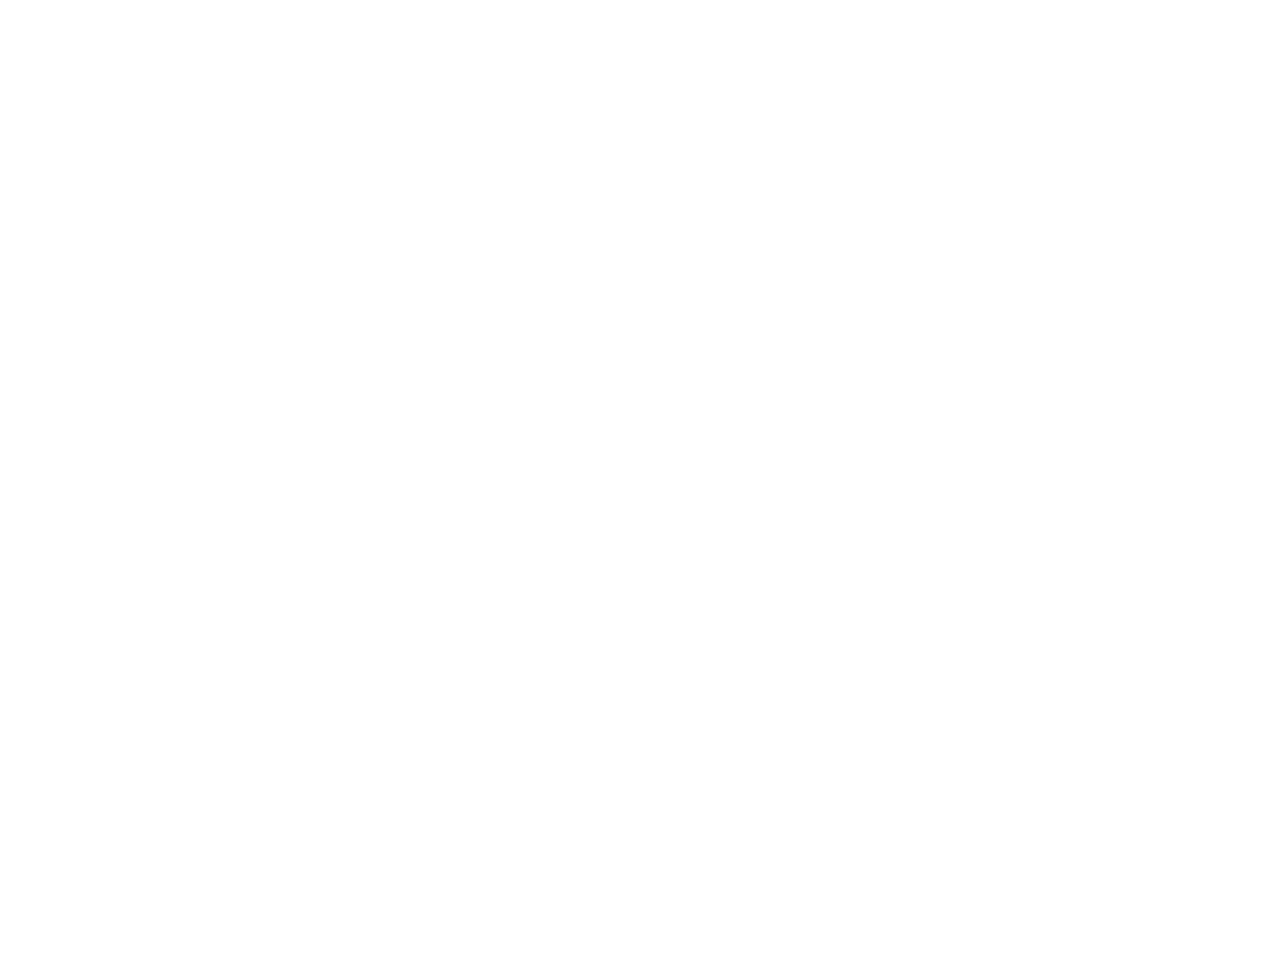
==== p00-hello-world/index.html @ 0858ff46 "Initial commit" ====
<!DOCTYPE html>
<html lang="en">
<head>
<meta charset="utf-8">
<meta name="viewport" content="width=device-width, initial-scale=1.0, minimum-scale=1.0">
<title>Microcredencial P009 - Pensamiento Crítico para Trabajar con IA</title>
<link rel="stylesheet" href="https://fonts.googleapis.com/css2?family=Nunito+Sans:wght@200;400;600&family=Fira+Code:wght@200;400;600&display=swap" type="text/css">
<style>
/* .slidev-layout {
background: red !important;
background-image: none !important;
} */

html, body, #app, .slidev-layout, #page-root {
  touch-action: manipulation !important;
  overflow: auto !important;
  -webkit-overflow-scrolling: touch !important;
}

/* Agrega esto dentro de las etiquetas \3c style> de tu index.html */
html, body {
  /* Permite un mínimo de movimiento vertical para engañar a iOS Safari */
  min-height: calc(100vh + 60px) !important;
  overflow-y: scroll !important;
}


/* .slidev-layout::after {
  content: "GLOBAL CSS OK13";
  position: fixed;
  top: 12px;
  left: 12px;
  z-index: 99999;

  padding: 6px 10px;
  border-radius: 8px;

  background: white;
  color: red;
  font-size: 13px;
  font-weight: 900;
  letter-spacing: 0.04em;
} */


body *:not(.slidev-layout):not(.slidev-layout *):is(
  [class*="bottom"],
  [style*="bottom"]
) {
  display: none !important;
  opacity: 0 !important;
  visibility: hidden !important;
  pointer-events: none !important;
}



/* =========================================================
   Navegación propia: flechas + número de slide  - poner los botones en slides.md, en cada slide 
   ========================================================= */
.nav-container {
  position: fixed !important;
  right: 0.8rem !important;
  bottom: 0.4rem !important;
  z-index: 999999 !important;

  display: flex !important;
  flex-direction: row !important;
  align-items: center !important;
  justify-content: flex-end !important;
  gap: 5px !important;

  width: auto !important;
  height: auto !important;

  margin: 0 !important;
  padding: 0 !important;

  transform: none !important;
  text-align: initial !important;

  pointer-events: auto !important;
}

/* Botones con flecha blanca usando el texto ‹ y › */
.nav-btn {
  width: 30px !important;
  height: 24px !important;

  display: inline-flex !important;
  align-items: center !important;
  justify-content: center !important;

  margin: 0 !important;
  padding: 0 0 3px 0 !important;

  color: #ffffff !important;
  background-color: #2563eb !important;

  border: 1px solid rgb(0, 44, 201) !important;
  border-radius: 4px !important;

  font-size: 26px !important;
  font-weight: 700 !important;
  line-height: 1 !important;
  font-family: Arial, Helvetica, sans-serif !important;

  cursor: pointer !important;
  user-select: none !important;
  -webkit-user-select: none !important;
  touch-action: manipulation !important;

  box-shadow: 0 4px 12px rgba(0, 0, 0, 0.22) !important;

  transition: background-color 0.2s, transform 0.1s !important;
}

/* No usar SVG de fondo */
.nav-btn:nth-child(1),
.nav-btn:nth-child(2) {
  background-image: none !important;
}

.nav-btn:hover {
  background-color: #1d4ed8 !important;
}

.nav-btn:active {
  background-color: #1e40af !important;
  transform: scale(0.92) !important;
}

/* Número de slide acoplado a la derecha de los botones */
.hc-slide-number {
  min-width: 3.8rem !important;
  height: 26px !important;
  padding: 0 0.5rem !important;

  display: flex !important;
  align-items: center !important;
  justify-content: center !important;

  margin: 0 !important;

  border-radius: 4px !important;
  background-color: #2563eb !important;
  /* border: 1px solid rgba(148, 163, 184, 0.38) !important; */
  border: 1px solid rgb(0, 44, 201) !important;
  color: rgba(255, 255, 255, 0.99999999) !important;

  font-size: 0.72rem !important;
  font-weight: 800 !important;
  line-height: 1 !important;
  letter-spacing: 0.02em !important;

  backdrop-filter: blur(10px) !important;
  box-shadow: 0 4px 12px rgba(0, 0, 0, 0.2) !important;

  pointer-events: none !important;
}



/* =========================================================
   Global readability patch
   Textos secundarios más oscuros y legibles
   ========================================================= */

/* Grises muy claros → gris medio oscuro */
.slidev-layout :is(p, span, li, small, figcaption, blockquote)[class~="text-slate-400"],
.slidev-layout :is(p, span, li, small, figcaption, blockquote)[class~="text-gray-400"],
.slidev-layout :is(p, span, li, small, figcaption, blockquote)[class~="text-zinc-400"],
.slidev-layout :is(p, span, li, small, figcaption, blockquote)[class~="text-neutral-400"] {
  color: #334155 !important; /* slate-700 */
}

/* text-slate-500 → bastante más oscuro */
.slidev-layout :is(p, span, li, small, figcaption, blockquote)[class~="text-slate-500"],
.slidev-layout :is(p, span, li, small, figcaption, blockquote)[class~="text-gray-500"],
.slidev-layout :is(p, span, li, small, figcaption, blockquote)[class~="text-zinc-500"],
.slidev-layout :is(p, span, li, small, figcaption, blockquote)[class~="text-neutral-500"] {
  color: #1e293b !important; /* slate-800 */
}

/* text-slate-600 → casi negro */
.slidev-layout :is(p, span, li, small, figcaption, blockquote)[class~="text-slate-600"],
.slidev-layout :is(p, span, li, small, figcaption, blockquote)[class~="text-gray-600"],
.slidev-layout :is(p, span, li, small, figcaption, blockquote)[class~="text-zinc-600"],
.slidev-layout :is(p, span, li, small, figcaption, blockquote)[class~="text-neutral-600"] {
  color: #0f172a !important; /* slate-900 */
}

/* Opacidades bajas → mucho más visibles */
.slidev-layout :is(p, span, li, small, figcaption, blockquote)[class~="opacity-40"] {
  opacity: 0.85 !important;
}

.slidev-layout :is(p, span, li, small, figcaption, blockquote)[class~="opacity-50"] {
  opacity: 0.9 !important;
}

.slidev-layout :is(p, span, li, small, figcaption, blockquote)[class~="opacity-60"] {
  opacity: 0.94 !important;
}

.slidev-layout :is(p, span, li, small, figcaption, blockquote)[class~="opacity-70"] {
  opacity: 0.96 !important;
}

.slidev-layout :is(p, span, li, small, figcaption, blockquote)[class~="opacity-80"] {
  opacity: 1 !important;
}

</style>
<link rel="icon" href="https://cdn.jsdelivr.net/gh/slidevjs/slidev/assets/favicon.png">
<meta http-equiv="Content-Type" content="text/html; charset=UTF-8">
<meta property="slidev:version" content="52.16.0">
<meta name="description" content="&quot;Presentación técnica de la microcredencial P009 orientada al desarrollo de competencias críticas para liderar la adopción de herramientas digitales.\n&quot;">
<meta property="og:title" content="Microcredencial P009 - Pensamiento Crítico para Trabajar con IA">
<meta property="og:description" content="&quot;Presentación técnica de la microcredencial P009 orientada al desarrollo de competencias críticas para liderar la adopción de herramientas digitales.\n&quot;">  <script type="module" crossorigin src="./assets/index-B3_QEcUg.js"></script>
  <link rel="modulepreload" crossorigin href="./assets/rolldown-runtime-QTnfLwEv.js">
  <link rel="modulepreload" crossorigin href="./assets/modules/shiki-B8yhtOJe.js">
  <link rel="modulepreload" crossorigin href="./assets/modules/vue-DStOcfrw.js">
  <link rel="stylesheet" crossorigin href="./assets/modules/shiki-BrmBd2_v.css">
  <link rel="stylesheet" crossorigin href="./assets/index-DBoUqawa.css">
</head>
<body>
  <div id="app"></div>
  <div id="mermaid-rendering-container"></div>
  

</body>
</html>
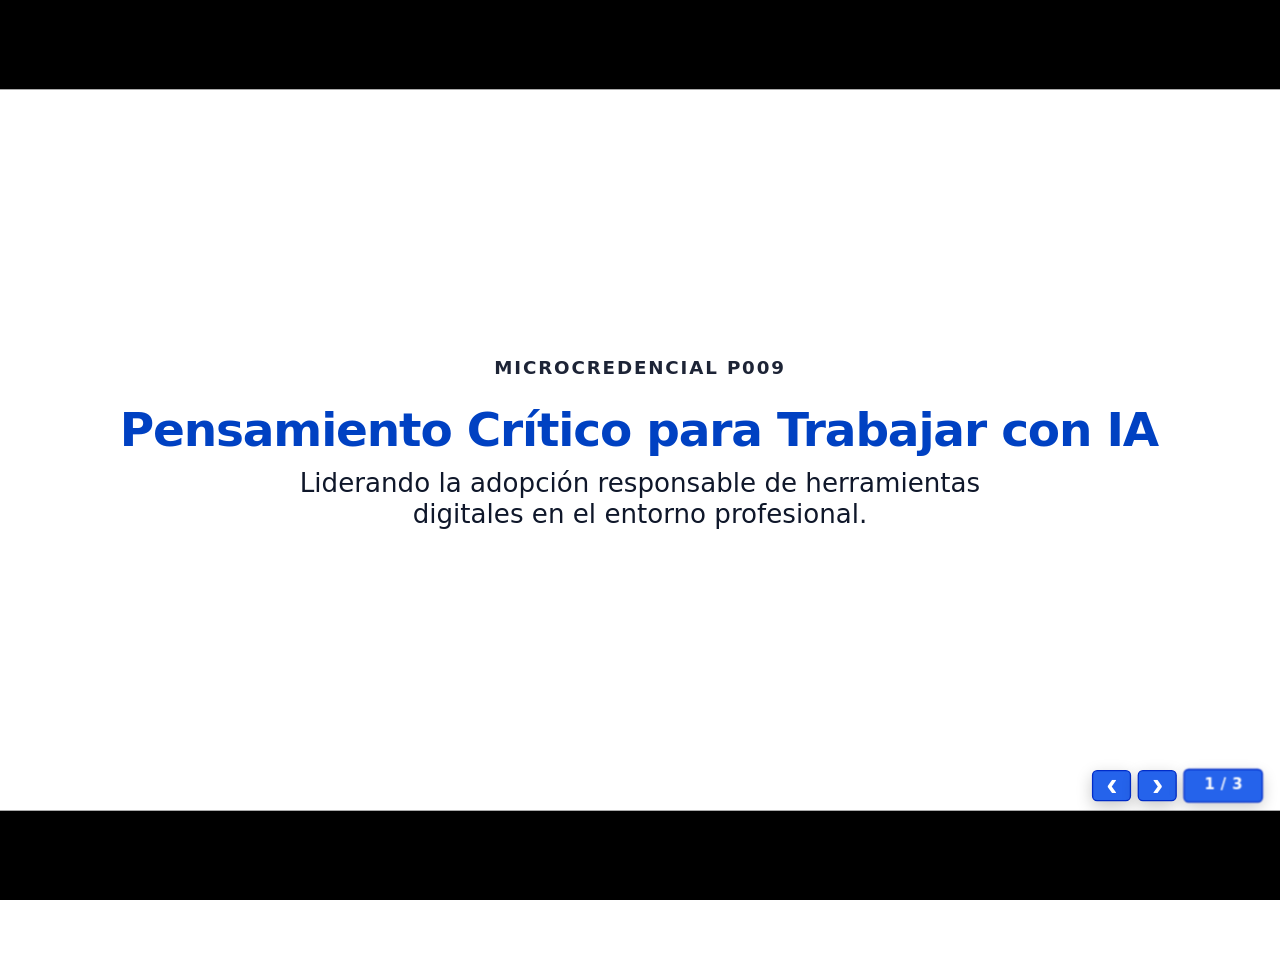
==== commit 4c505398: "20260703161803" ====
--- a/p00-hello-world/index.html
+++ b/p00-hello-world/index.html
@@ -3,7 +3,7 @@
 <head>
 <meta charset="utf-8">
 <meta name="viewport" content="width=device-width, initial-scale=1.0, minimum-scale=1.0">
-<title>Microcredencial P009 - Pensamiento Crítico para Trabajar con IA</title>
+<title>Hola Mundo - Pensamiento Crítico para Trabajar con IA</title>
 <link rel="stylesheet" href="https://fonts.googleapis.com/css2?family=Nunito+Sans:wght@200;400;600&family=Fira+Code:wght@200;400;600&display=swap" type="text/css">
 <style>
 /* .slidev-layout {
@@ -215,12 +215,12 @@
 <link rel="icon" href="https://cdn.jsdelivr.net/gh/slidevjs/slidev/assets/favicon.png">
 <meta http-equiv="Content-Type" content="text/html; charset=UTF-8">
 <meta property="slidev:version" content="52.16.0">
-<meta name="description" content="&quot;Presentación técnica de la microcredencial P009 orientada al desarrollo de competencias críticas para liderar la adopción de herramientas digitales.\n&quot;">
-<meta property="og:title" content="Microcredencial P009 - Pensamiento Crítico para Trabajar con IA">
-<meta property="og:description" content="&quot;Presentación técnica de la microcredencial P009 orientada al desarrollo de competencias críticas para liderar la adopción de herramientas digitales.\n&quot;">  <script type="module" crossorigin src="./assets/index-B3_QEcUg.js"></script>
+<meta name="description" content="&quot;Presentación Hola Mundo p00-hello-world \n&quot;">
+<meta property="og:title" content="Hola Mundo - Pensamiento Crítico para Trabajar con IA">
+<meta property="og:description" content="&quot;Presentación Hola Mundo p00-hello-world \n&quot;">  <script type="module" crossorigin src="./assets/index-DGMMfAwx.js"></script>
   <link rel="modulepreload" crossorigin href="./assets/rolldown-runtime-QTnfLwEv.js">
-  <link rel="modulepreload" crossorigin href="./assets/modules/shiki-B8yhtOJe.js">
-  <link rel="modulepreload" crossorigin href="./assets/modules/vue-DStOcfrw.js">
+  <link rel="modulepreload" crossorigin href="./assets/modules/shiki-LALC7dEw.js">
+  <link rel="modulepreload" crossorigin href="./assets/modules/vue-C3ysp7al.js">
   <link rel="stylesheet" crossorigin href="./assets/modules/shiki-BrmBd2_v.css">
   <link rel="stylesheet" crossorigin href="./assets/index-DBoUqawa.css">
 </head>
--- a/p00-hello-world/assets/modules/shiki-BrmBd2_v.css
+++ b/p00-hello-world/assets/modules/shiki-BrmBd2_v.css
@@ -0,0 +1 @@
+.shiki-magic-move-container{white-space:pre;position:relative}.shiki-magic-move-line-number{opacity:.3;-webkit-user-select:none;user-select:none}.shiki-magic-move-item{transition:color var(--smm-duration,.5s) var(--smm-easing,"ease");display:inline-block}.shiki-magic-move-enter-active,.shiki-magic-move-leave-active,.shiki-magic-move-move{transition:all var(--smm-duration,.5s) var(--smm-easing,"ease")}.shiki-magic-move-container-resize,.shiki-magic-move-container-restyle{transition:all var(--smm-duration,.5s) var(--smm-easing,"ease");transition-delay:calc(var(--smm-duration,.5s)*var(--smm-delay-container,1))}.shiki-magic-move-move{transition-delay:calc(var(--smm-duration,.5s)*var(--smm-delay-move,1) + var(--smm-stagger,0));z-index:1}.shiki-magic-move-enter-active{transition-delay:calc(var(--smm-duration,.5s)*var(--smm-delay-enter,1) + var(--smm-stagger,0));z-index:1}.shiki-magic-move-leave-active{transition-delay:calc(var(--smm-duration,.5s)*var(--smm-delay-leave,1) + var(--smm-stagger,0))}.shiki-magic-move-enter-from,.shiki-magic-move-leave-to{opacity:0}br.shiki-magic-move-leave-active{display:none}.resize-observer[data-v-b329ee4c]{z-index:-1;pointer-events:none;opacity:0;background-color:#0000;border:none;width:100%;height:100%;display:block;position:absolute;top:0;left:0;overflow:hidden}.resize-observer[data-v-b329ee4c] object{pointer-events:none;z-index:-1;width:100%;height:100%;display:block;position:absolute;top:0;left:0;overflow:hidden}.v-popper__popper{z-index:10000;outline:none;top:0;left:0}.v-popper__popper.v-popper__popper--hidden{visibility:hidden;opacity:0;pointer-events:none;transition:opacity .15s,visibility .15s}.v-popper__popper.v-popper__popper--shown{visibility:visible;opacity:1;transition:opacity .15s}.v-popper__popper.v-popper__popper--skip-transition,.v-popper__popper.v-popper__popper--skip-transition>.v-popper__wrapper{transition:none!important}.v-popper__backdrop{width:100%;height:100%;display:none;position:absolute;top:0;left:0}.v-popper__inner{box-sizing:border-box;position:relative;overflow-y:auto}.v-popper__inner>div{z-index:1;max-width:inherit;max-height:inherit;position:relative}.v-popper__arrow-container{width:10px;height:10px;position:absolute}.v-popper__popper--arrow-overflow .v-popper__arrow-container,.v-popper__popper--no-positioning .v-popper__arrow-container{display:none}.v-popper__arrow-inner,.v-popper__arrow-outer{border-style:solid;width:0;height:0;position:absolute;top:0;left:0}.v-popper__arrow-inner{visibility:hidden;border-width:7px}.v-popper__arrow-outer{border-width:6px}.v-popper__popper[data-popper-placement^=top] .v-popper__arrow-inner,.v-popper__popper[data-popper-placement^=bottom] .v-popper__arrow-inner{left:-2px}.v-popper__popper[data-popper-placement^=top] .v-popper__arrow-outer,.v-popper__popper[data-popper-placement^=bottom] .v-popper__arrow-outer{left:-1px}.v-popper__popper[data-popper-placement^=top] .v-popper__arrow-inner,.v-popper__popper[data-popper-placement^=top] .v-popper__arrow-outer{border-bottom-width:0;border-bottom-color:#0000!important;border-left-color:#0000!important;border-right-color:#0000!important}.v-popper__popper[data-popper-placement^=top] .v-popper__arrow-inner{top:-2px}.v-popper__popper[data-popper-placement^=bottom] .v-popper__arrow-container{top:0}.v-popper__popper[data-popper-placement^=bottom] .v-popper__arrow-inner,.v-popper__popper[data-popper-placement^=bottom] .v-popper__arrow-outer{border-top-width:0;border-top-color:#0000!important;border-left-color:#0000!important;border-right-color:#0000!important}.v-popper__popper[data-popper-placement^=bottom] .v-popper__arrow-inner{top:-4px}.v-popper__popper[data-popper-placement^=bottom] .v-popper__arrow-outer{top:-6px}.v-popper__popper[data-popper-placement^=left] .v-popper__arrow-inner,.v-popper__popper[data-popper-placement^=right] .v-popper__arrow-inner{top:-2px}.v-popper__popper[data-popper-placement^=left] .v-popper__arrow-outer,.v-popper__popper[data-popper-placement^=right] .v-popper__arrow-outer{top:-1px}.v-popper__popper[data-popper-placement^=right] .v-popper__arrow-inner,.v-popper__popper[data-popper-placement^=right] .v-popper__arrow-outer{border-left-width:0;border-top-color:#0000!important;border-bottom-color:#0000!important;border-left-color:#0000!important}.v-popper__popper[data-popper-placement^=right] .v-popper__arrow-inner{left:-4px}.v-popper__popper[data-popper-placement^=right] .v-popper__arrow-outer{left:-6px}.v-popper__popper[data-popper-placement^=left] .v-popper__arrow-container{right:-10px}.v-popper__popper[data-popper-placement^=left] .v-popper__arrow-inner,.v-popper__popper[data-popper-placement^=left] .v-popper__arrow-outer{border-right-width:0;border-top-color:#0000!important;border-bottom-color:#0000!important;border-right-color:#0000!important}.v-popper__popper[data-popper-placement^=left] .v-popper__arrow-inner{left:-2px}.v-popper--theme-tooltip .v-popper__inner{color:#fff;background:#000c;border-radius:6px;padding:7px 12px 6px}.v-popper--theme-tooltip .v-popper__arrow-outer{border-color:#000c}.v-popper--theme-dropdown .v-popper__inner{color:#000;background:#fff;border:1px solid #ddd;border-radius:6px;box-shadow:0 6px 30px #0000001a}.v-popper--theme-dropdown .v-popper__arrow-inner{visibility:visible;border-color:#fff}.v-popper--theme-dropdown .v-popper__arrow-outer{border-color:#ddd}:root{--twoslash-border-color:#8888;--twoslash-underline-color:currentColor;--twoslash-highlighted-border:#c37d0d50;--twoslash-highlighted-bg:#c37d0d20;--twoslash-popup-bg:#f8f8f8;--twoslash-popup-color:inherit;--twoslash-popup-shadow:#00000014 0px 1px 4px;--twoslash-docs-color:#888;--twoslash-docs-font:sans-serif;--twoslash-code-font:inherit;--twoslash-code-font-size:1em;--twoslash-matched-color:inherit;--twoslash-unmatched-color:#888;--twoslash-cursor-color:#8888;--twoslash-error-color:#d45656;--twoslash-error-bg:#d4565620;--twoslash-warn-color:#c37d0d;--twoslash-warn-bg:#c37d0d20;--twoslash-tag-color:#3772cf;--twoslash-tag-bg:#3772cf20;--twoslash-tag-warn-color:var(--twoslash-warn-color);--twoslash-tag-warn-bg:var(--twoslash-warn-bg);--twoslash-tag-annotate-color:#1ba673;--twoslash-tag-annotate-bg:#1ba67320}@media (prefers-reduced-motion:reduce){.twoslash *{transition:none!important}}.twoslash:hover .twoslash-hover{border-color:var(--twoslash-underline-color)}.twoslash .twoslash-hover{border-bottom:1px dotted #0000;transition:border-color .3s;position:relative}.twoslash .twoslash-popup-container{opacity:0;background:var(--twoslash-popup-bg);color:var(--twoslash-popup-color);border:1px solid var(--twoslash-border-color);pointer-events:none;z-index:10;-webkit-user-select:none;user-select:none;text-align:left;box-shadow:var(--twoslash-popup-shadow);border-radius:4px;flex-direction:column;transition:opacity .3s;display:inline-flex;position:absolute;transform:translateY(1.1em)}.twoslash .twoslash-query-persisted .twoslash-popup-container{z-index:9;transform:translateY(1.5em)}.twoslash .twoslash-hover:hover .twoslash-popup-container,.twoslash .twoslash-error-hover:hover .twoslash-popup-container,.twoslash .twoslash-query-persisted .twoslash-popup-container,.twoslash .twoslash-query-line .twoslash-popup-container{opacity:1;pointer-events:auto}.twoslash .twoslash-popup-container:hover{-webkit-user-select:auto;user-select:auto}.twoslash .twoslash-popup-arrow{border-top:1px solid var(--twoslash-border-color);border-right:1px solid var(--twoslash-border-color);background:var(--twoslash-popup-bg);pointer-events:none;width:6px;height:6px;position:absolute;top:-4px;left:1em;transform:rotate(-45deg)}.twoslash .twoslash-popup-code,.twoslash .twoslash-popup-error,.twoslash .twoslash-popup-docs{padding:6px 8px!important}.twoslash .twoslash-popup-code{font-family:var(--twoslash-code-font);font-size:var(--twoslash-code-font-size)}.twoslash .twoslash-popup-docs{color:var(--twoslash-docs-color);font-family:var(--twoslash-docs-font);border-top:1px solid var(--twoslash-border-color);font-size:.8em}.twoslash .twoslash-popup-error{color:var(--twoslash-error-color);background-color:var(--twoslash-error-bg);font-family:var(--twoslash-docs-font);font-size:.8em}.twoslash .twoslash-popup-docs-tags{font-family:var(--twoslash-docs-font);flex-direction:column;display:flex}.twoslash .twoslash-popup-docs-tags,.twoslash .twoslash-popup-docs-tag-name{margin-right:.5em}.twoslash .twoslash-popup-docs-tag-name{font-family:var(--twoslash-code-font)}.twoslash .twoslash-query-line .twoslash-popup-container{margin-bottom:1.4em;position:relative;transform:translateY(.6em)}.twoslash .twoslash-error-line{background-color:var(--twoslash-error-bg);border-left:3px solid var(--twoslash-error-color);color:var(--twoslash-error-color);width:max-content;min-width:100%;margin:.2em 0;padding:6px 12px;position:relative}.twoslash .twoslash-error-line.twoslash-error-level-warning{background-color:var(--twoslash-warn-bg);border-left:3px solid var(--twoslash-warn-color);color:var(--twoslash-warn-color)}.twoslash .twoslash-error{background:url("data:image/svg+xml,%3Csvg%20xmlns%3D'http%3A%2F%2Fwww.w3.org%2F2000%2Fsvg'%20viewBox%3D'0%200%206%203'%20enable-background%3D'new%200%200%206%203'%20height%3D'3'%20width%3D'6'%3E%3Cg%20fill%3D'%23c94824'%3E%3Cpolygon%20points%3D'5.5%2C0%202.5%2C3%201.1%2C3%204.1%2C0'%2F%3E%3Cpolygon%20points%3D'4%2C0%206%2C2%206%2C0.6%205.4%2C0'%2F%3E%3Cpolygon%20points%3D'0%2C2%201%2C3%202.4%2C3%200%2C0.6'%2F%3E%3C%2Fg%3E%3C%2Fsvg%3E") 0 100% repeat-x;padding-bottom:2px}.twoslash .twoslash-error.twoslash-error-level-warning{background:url("data:image/svg+xml,%3Csvg%20xmlns%3D'http%3A%2F%2Fwww.w3.org%2F2000%2Fsvg'%20viewBox%3D'0%200%206%203'%20enable-background%3D'new%200%200%206%203'%20height%3D'3'%20width%3D'6'%3E%3Cg%20fill%3D'%23c37d0d'%3E%3Cpolygon%20points%3D'5.5%2C0%202.5%2C3%201.1%2C3%204.1%2C0'%2F%3E%3Cpolygon%20points%3D'4%2C0%206%2C2%206%2C0.6%205.4%2C0'%2F%3E%3Cpolygon%20points%3D'0%2C2%201%2C3%202.4%2C3%200%2C0.6'%2F%3E%3C%2Fg%3E%3C%2Fsvg%3E") 0 100% repeat-x;padding-bottom:2px}.twoslash .twoslash-completion-cursor{position:relative}.twoslash .twoslash-completion-cursor .twoslash-completion-list{-webkit-user-select:none;user-select:none;z-index:8;box-shadow:var(--twoslash-popup-shadow);background:var(--twoslash-popup-bg);border:1px solid var(--twoslash-border-color);margin:3px 0 0 -1px;display:inline-block;position:absolute;top:0;left:0;transform:translateY(1.2em)}.twoslash-completion-list{flex-direction:column;gap:4px;width:240px;padding:4px;font-size:.8rem;display:flex}.twoslash-completion-list:hover{-webkit-user-select:auto;user-select:auto}.twoslash-completion-list:before{background-color:var(--twoslash-cursor-color);content:" ";width:2px;height:1.4em;position:absolute;top:-1.6em;left:-1px}.twoslash-completion-list li{align-items:center;gap:.25em;line-height:1em;display:flex;overflow:hidden}.twoslash-completion-list li span.twoslash-completions-unmatched{color:var(--twoslash-unmatched-color)}.twoslash-completion-list .deprecated{opacity:.5;text-decoration:line-through}.twoslash-completion-list li span.twoslash-completions-matched{color:var(--twoslash-matched-color)}.twoslash-highlighted{background-color:var(--twoslash-highlighted-bg);border:1px solid var(--twoslash-highlighted-border);border-radius:4px;margin:-1px -3px;padding:1px 2px}.twoslash-completion-list .twoslash-completions-icon{color:var(--twoslash-unmatched-color);flex:none;width:1em}.twoslash .twoslash-tag-line{background-color:var(--twoslash-tag-bg);border-left:3px solid var(--twoslash-tag-color);color:var(--twoslash-tag-color);align-items:center;gap:.3em;width:max-content;min-width:100%;margin:.2em 0;padding:6px 10px;display:flex;position:relative}.twoslash .twoslash-tag-line .twoslash-tag-icon{width:1.1em;color:inherit}.twoslash .twoslash-tag-line.twoslash-tag-error-line{background-color:var(--twoslash-error-bg);border-left:3px solid var(--twoslash-error-color);color:var(--twoslash-error-color)}.twoslash .twoslash-tag-line.twoslash-tag-warn-line{background-color:var(--twoslash-tag-warn-bg);border-left:3px solid var(--twoslash-tag-warn-color);color:var(--twoslash-tag-warn-color)}.twoslash .twoslash-tag-line.twoslash-tag-annotate-line{background-color:var(--twoslash-tag-annotate-bg);border-left:3px solid var(--twoslash-tag-annotate-color);color:var(--twoslash-tag-annotate-color)}:root{--twoslash-popup-bg:var(--vp-c-bg,inherit);--twoslash-popup-color:var(--vp-c-text-1);--twoslash-docs-color:var(--vp-c-text-1);--twoslash-docs-font:var(--vp-font-family-base);--twoslash-code-font:var(--vp-font-family-mono);--twoslash-code-size:var(--vp-code-font-size);--twoslash-underline-color:#8888;--twoslash-border-color:var(--vp-c-border);--twoslash-cursor-color:var(--vp-c-brand);--twoslash-matched-color:var(--vp-c-brand);--twoslash-unmatched-color:var(--vp-c-text-2)}.v-popper--theme-twoslash{z-index:calc(var(--vp-z-index-local-nav) - 1)}.v-popper--theme-twoslash .v-popper__inner{background:var(--twoslash-popup-bg);color:var(--twoslash-popup-color);border-color:var(--twoslash-border-color)}.v-popper--theme-twoslash .v-popper__arrow-outer{border-color:var(--twoslash-border-color)}.v-popper--theme-twoslash .v-popper__arrow-inner{border-color:var(--twoslash-popup-bg)}.twoslash-popup-container{transform:translateY(1.5em)}.twoslash-query-persisted .twoslash-popup-container{transform:translateY(1.8em)}.twoslash .v-popper{display:inline-block}.twoslash-completion-list .twoslash-completions-icon{color:var(--twoslash-unmatched-color)!important}.twoslash-floating .twoslash-popup-code{width:fit-content;min-width:100%;max-width:600px;line-height:var(--vp-code-line-height);font-size:var(--twoslash-code-size);white-space:pre-wrap;padding:6px 12px;transition:color .5s;display:block}.twoslash-floating .twoslash-popup-docs,.twoslash-floating .twoslash-popup-error{font-family:var(--twoslash-docs-font);text-wrap:balance;max-width:700px;max-height:500px;font-size:.9em;overflow:hidden auto;padding:12px!important}.twoslash-floating .twoslash-popup-docs p:first-child,.twoslash-floating .twoslash-popup-error p:first-child{margin-top:0}.twoslash-floating .twoslash-popup-docs p:last-child,.twoslash-floating .twoslash-popup-error p:last-child{margin-bottom:0}.twoslash-floating .twoslash-popup-docs{border-top:1px solid var(--twoslash-border-color);color:var(--twoslash-docs-color)}.twoslash-floating .twoslash-popup-error{color:var(--twoslash-error-color)}.twoslash-floating .twoslash-popup-error.twoslash-error-level-warning{color:var(--twoslash-warn-color)}.twoslash-floating .twoslash-popup-docs p,.twoslash-floating .twoslash-popup-error p{text-wrap:balance;margin:6px 0}.twoslash-floating .twoslash-popup-docs pre .twoslash-floating .twoslash-popup-error pre{background-color:var(--vp-code-block-bg);border-radius:8px;margin:6px -2px;padding:12px;overflow-x:auto}.twoslash-floating .twoslash-popup-docs-tags{flex-direction:column;display:flex;padding:8px 12px!important}.twoslash-floating .twoslash-popup-docs-tags .twoslash-popup-docs-tag-name{font-family:var(--twoslash-code-font);color:var(--twoslash-unmatched-color);margin-right:.5em}.twoslash-completion-cursor{background:var(--twoslash-cursor-color);-webkit-user-select:none;user-select:none;width:2px;height:1.2em;margin-bottom:-.2em;display:inline-block}.twoslash-floating.twoslash-completion .v-popper__arrow-container{display:none}.twoslash-floating.twoslash-completion .twoslash-completion-list{font-family:var(--twoslash-code-font);padding:6px;font-size:var(--twoslash-code-size)!important}.twoslash-floating.twoslash-completion .twoslash-completion-list li{padding:3px 0}.twoslash-error:empty,.twoslash-error-empty{vertical-align:middle;min-width:.55em;min-height:1.2em;display:inline-block}
--- a/p00-hello-world/assets/index-DBoUqawa.css
+++ b/p00-hello-world/assets/index-DBoUqawa.css
@@ -0,0 +1 @@
+*,:before,:after{box-sizing:border-box;border-style:solid;border-width:0;border-color:var(--un-default-border-color,#e5e7eb)}:before,:after{--un-content:""}html,:host{-webkit-text-size-adjust:100%;tab-size:4;font-feature-settings:normal;font-variation-settings:normal;-webkit-tap-highlight-color:transparent;font-family:ui-sans-serif,system-ui,sans-serif,Apple Color Emoji,Segoe UI Emoji,Segoe UI Symbol,Noto Color Emoji;line-height:1.5}body{line-height:inherit;margin:0}hr{height:0;color:inherit;border-top-width:1px}abbr:where([title]){-webkit-text-decoration:underline dotted;text-decoration:underline dotted}h1,h2,h3,h4,h5,h6{font-size:inherit;font-weight:inherit}a{color:inherit;-webkit-text-decoration:inherit;text-decoration:inherit}b,strong{font-weight:bolder}code,kbd,samp,pre{font-feature-settings:normal;font-variation-settings:normal;font-family:ui-monospace,SFMono-Regular,Menlo,Monaco,Consolas,Liberation Mono,Courier New,monospace;font-size:1em}small{font-size:80%}sub,sup{vertical-align:baseline;font-size:75%;line-height:0;position:relative}sub{bottom:-.25em}sup{top:-.5em}table{text-indent:0;border-color:inherit;border-collapse:collapse}button,input,optgroup,select,textarea{font-feature-settings:inherit;font-variation-settings:inherit;font-family:inherit;font-size:100%;font-weight:inherit;line-height:inherit;color:inherit;margin:0;padding:0}button,select{text-transform:none}button,[type=button],[type=reset],[type=submit]{-webkit-appearance:button;background-color:#0000;background-image:none}:-moz-focusring{outline:auto}:-moz-ui-invalid{box-shadow:none}progress{vertical-align:baseline}::-webkit-inner-spin-button{height:auto}::-webkit-outer-spin-button{height:auto}[type=search]{-webkit-appearance:textfield;outline-offset:-2px}::-webkit-search-decoration{-webkit-appearance:none}::-webkit-file-upload-button{-webkit-appearance:button;font:inherit}summary{display:list-item}blockquote,dl,dd,h1,h2,h3,h4,h5,h6,hr,figure,p,pre{margin:0}fieldset{margin:0;padding:0}legend{padding:0}ol,ul,menu{margin:0;padding:0;list-style:none}dialog{padding:0}textarea{resize:vertical}input::placeholder,textarea::placeholder{opacity:1;color:#9ca3af}button,[role=button]{cursor:pointer}:disabled{cursor:default}img,svg,video,canvas,audio,iframe,embed,object{vertical-align:middle;display:block}img,video{max-width:100%;height:auto}[hidden]:where(:not([hidden=until-found])){display:none}*,:before,:after,::backdrop{--un-rotate:0;--un-rotate-x:0;--un-rotate-y:0;--un-rotate-z:0;--un-scale-x:1;--un-scale-y:1;--un-scale-z:1;--un-skew-x:0;--un-skew-y:0;--un-translate-x:0;--un-translate-y:0;--un-translate-z:0;--un-pan-x: ;--un-pan-y: ;--un-pinch-zoom: ;--un-scroll-snap-strictness:proximity;--un-ordinal: ;--un-slashed-zero: ;--un-numeric-figure: ;--un-numeric-spacing: ;--un-numeric-fraction: ;--un-border-spacing-x:0;--un-border-spacing-y:0;--un-ring-offset-shadow:0 0 #0000;--un-ring-shadow:0 0 #0000;--un-shadow-inset: ;--un-shadow:0 0 #0000;--un-ring-inset: ;--un-ring-offset-width:0px;--un-ring-offset-color:#fff;--un-ring-width:0px;--un-ring-color:#93c5fd80;--un-blur: ;--un-brightness: ;--un-contrast: ;--un-drop-shadow: ;--un-grayscale: ;--un-hue-rotate: ;--un-invert: ;--un-saturate: ;--un-sepia: ;--un-backdrop-blur: ;--un-backdrop-brightness: ;--un-backdrop-contrast: ;--un-backdrop-grayscale: ;--un-backdrop-hue-rotate: ;--un-backdrop-invert: ;--un-backdrop-opacity: ;--un-backdrop-saturate: ;--un-backdrop-sepia: }.prose{color:var(--un-prose-body);max-width:65ch}.prose :where(p):not(:where([class~=not-prose],[class~=not-prose] *)){margin-top:1.25em;margin-bottom:1.25em}.prose :where([class~=lead]):not(:where([class~=not-prose],[class~=not-prose] *)){color:var(--un-prose-lead);margin-top:1.2em;margin-bottom:1.2em;font-size:1.25em;line-height:1.6}.prose :where(a):not(:where([class~=not-prose],[class~=not-prose] *)){color:var(--un-prose-links);font-weight:500;text-decoration:underline}.prose :where(strong):not(:where([class~=not-prose],[class~=not-prose] *)){color:var(--un-prose-bold);font-weight:600}.prose :where(a strong):not(:where([class~=not-prose],[class~=not-prose] *)),.prose :where(blockquote strong):not(:where([class~=not-prose],[class~=not-prose] *)),.prose :where(thead th strong):not(:where([class~=not-prose],[class~=not-prose] *)){color:inherit}.prose :where(ol):not(:where([class~=not-prose],[class~=not-prose] *)){margin-top:1.25em;margin-bottom:1.25em;padding-inline-start:1.625em;list-style-type:decimal}.prose :where(ol[type=A]):not(:where([class~=not-prose],[class~=not-prose] *)){list-style-type:upper-alpha}.prose :where(ol[type=a]):not(:where([class~=not-prose],[class~=not-prose] *)){list-style-type:lower-alpha}.prose :where(ol[type=A s]):not(:where([class~=not-prose],[class~=not-prose] *)){list-style-type:upper-alpha}.prose :where(ol[type=a s]):not(:where([class~=not-prose],[class~=not-prose] *)){list-style-type:lower-alpha}.prose :where(ol[type=I]):not(:where([class~=not-prose],[class~=not-prose] *)){list-style-type:upper-roman}.prose :where(ol[type=i]):not(:where([class~=not-prose],[class~=not-prose] *)){list-style-type:lower-roman}.prose :where(ol[type=I s]):not(:where([class~=not-prose],[class~=not-prose] *)){list-style-type:upper-roman}.prose :where(ol[type=i s]):not(:where([class~=not-prose],[class~=not-prose] *)){list-style-type:lower-roman}.prose :where(ol[type="1"]):not(:where([class~=not-prose],[class~=not-prose] *)){list-style-type:decimal}.prose :where(ul):not(:where([class~=not-prose],[class~=not-prose] *)){margin-top:1.25em;margin-bottom:1.25em;padding-inline-start:1.625em;list-style-type:disc}.prose :where(ol>li):not(:where([class~=not-prose],[class~=not-prose] *))::marker{color:var(--un-prose-counters);font-weight:400}.prose :where(ul>li):not(:where([class~=not-prose],[class~=not-prose] *))::marker{color:var(--un-prose-bullets)}.prose :where(dt):not(:where([class~=not-prose],[class~=not-prose] *)){color:var(--un-prose-headings);margin-top:1.25em;font-weight:600}.prose :where(hr):not(:where([class~=not-prose],[class~=not-prose] *)){border-color:var(--un-prose-hr);border-top-width:1px;margin-top:3em;margin-bottom:3em}.prose :where(blockquote):not(:where([class~=not-prose],[class~=not-prose] *)){color:var(--un-prose-quotes);border-inline-start-width:.25rem;border-inline-start-color:var(--un-prose-quote-borders);quotes:"“""”""‘""’";margin-top:1.6em;margin-bottom:1.6em;padding-inline-start:1em;font-style:italic;font-weight:500}.prose :where(blockquote p:first-of-type):not(:where([class~=not-prose],[class~=not-prose] *)):before{content:open-quote}.prose :where(blockquote p:last-of-type):not(:where([class~=not-prose],[class~=not-prose] *)):after{content:close-quote}.prose :where(h1):not(:where([class~=not-prose],[class~=not-prose] *)){color:var(--un-prose-headings);margin-top:0;margin-bottom:.888889em;font-size:2.25em;font-weight:800;line-height:1.11111}.prose :where(h1 strong):not(:where([class~=not-prose],[class~=not-prose] *)){color:inherit;font-weight:900}.prose :where(h2):not(:where([class~=not-prose],[class~=not-prose] *)){color:var(--un-prose-headings);margin-top:2em;margin-bottom:1em;font-size:1.5em;font-weight:700;line-height:1.33333}.prose :where(h2 strong):not(:where([class~=not-prose],[class~=not-prose] *)){color:inherit;font-weight:800}.prose :where(h3):not(:where([class~=not-prose],[class~=not-prose] *)){color:var(--un-prose-headings);margin-top:1.6em;margin-bottom:.6em;font-size:1.25em;font-weight:600;line-height:1.6}.prose :where(h3 strong):not(:where([class~=not-prose],[class~=not-prose] *)){color:inherit;font-weight:700}.prose :where(h4):not(:where([class~=not-prose],[class~=not-prose] *)){color:var(--un-prose-headings);margin-top:1.5em;margin-bottom:.5em;font-weight:600;line-height:1.5}.prose :where(h4 strong):not(:where([class~=not-prose],[class~=not-prose] *)){color:inherit;font-weight:700}.prose :where(img):not(:where([class~=not-prose],[class~=not-prose] *)){margin-top:2em;margin-bottom:2em}.prose :where(picture):not(:where([class~=not-prose],[class~=not-prose] *)){margin-top:2em;margin-bottom:2em;display:block}.prose :where(video):not(:where([class~=not-prose],[class~=not-prose] *)){margin-top:2em;margin-bottom:2em}.prose :where(kbd):not(:where([class~=not-prose],[class~=not-prose] *)){color:var(--un-prose-kbd);box-shadow:0 0 0 1px rgb(var(--un-prose-kbd-shadows) / 10%), 0 3px 0 rgb(var(--un-prose-kbd-shadows) / 10%);padding-top:.1875em;padding-inline-end:.375em;padding-bottom:.1875em;border-radius:.3125rem;padding-inline-start:.375em;font-family:inherit;font-size:.875em;font-weight:500}.prose :where(code):not(:where([class~=not-prose],[class~=not-prose] *)){color:var(--un-prose-code);font-size:.875em;font-weight:600}.prose :where(code):not(:where([class~=not-prose],[class~=not-prose] *)):before,.prose :where(code):not(:where([class~=not-prose],[class~=not-prose] *)):after{content:"`"}.prose :where(a code):not(:where([class~=not-prose],[class~=not-prose] *)),.prose :where(h1 code):not(:where([class~=not-prose],[class~=not-prose] *)){color:inherit}.prose :where(h2 code):not(:where([class~=not-prose],[class~=not-prose] *)){color:inherit;font-size:.875em}.prose :where(h3 code):not(:where([class~=not-prose],[class~=not-prose] *)){color:inherit;font-size:.9em}.prose :where(h4 code):not(:where([class~=not-prose],[class~=not-prose] *)),.prose :where(blockquote code):not(:where([class~=not-prose],[class~=not-prose] *)),.prose :where(thead th code):not(:where([class~=not-prose],[class~=not-prose] *)){color:inherit}.prose :where(pre):not(:where([class~=not-prose],[class~=not-prose] *)){color:var(--un-prose-pre-code);background-color:var(--un-prose-pre-bg);padding-top:.857143em;padding-inline-end:1.14286em;padding-bottom:.857143em;border-radius:.375rem;margin-top:1.71429em;margin-bottom:1.71429em;padding-inline-start:1.14286em;font-size:.875em;font-weight:400;line-height:1.71429;overflow-x:auto}.prose :where(pre code):not(:where([class~=not-prose],[class~=not-prose] *)){font-weight:inherit;color:inherit;font-size:inherit;font-family:inherit;line-height:inherit;background-color:#0000;border-width:0;border-radius:0;padding:0}.prose :where(pre code):not(:where([class~=not-prose],[class~=not-prose] *)):before,.prose :where(pre code):not(:where([class~=not-prose],[class~=not-prose] *)):after{content:none}.prose :where(table):not(:where([class~=not-prose],[class~=not-prose] *)){table-layout:auto;width:100%;margin-top:2em;margin-bottom:2em;font-size:.875em;line-height:1.71429}.prose :where(thead):not(:where([class~=not-prose],[class~=not-prose] *)){border-bottom-width:1px;border-bottom-color:var(--un-prose-th-borders)}.prose :where(thead th):not(:where([class~=not-prose],[class~=not-prose] *)){color:var(--un-prose-headings);vertical-align:bottom;padding-inline-end:.571429em;padding-bottom:.571429em;padding-inline-start:.571429em;font-weight:600}.prose :where(tbody tr):not(:where([class~=not-prose],[class~=not-prose] *)){border-bottom-width:1px;border-bottom-color:var(--un-prose-td-borders)}.prose :where(tbody tr:last-child):not(:where([class~=not-prose],[class~=not-prose] *)){border-bottom-width:0}.prose :where(tbody td):not(:where([class~=not-prose],[class~=not-prose] *)){vertical-align:baseline}.prose :where(tfoot):not(:where([class~=not-prose],[class~=not-prose] *)){border-top-width:1px;border-top-color:var(--un-prose-th-borders)}.prose :where(tfoot td):not(:where([class~=not-prose],[class~=not-prose] *)){vertical-align:top}.prose :where(th,td):not(:where([class~=not-prose],[class~=not-prose] *)){text-align:start}.prose :where(figure>*):not(:where([class~=not-prose],[class~=not-prose] *)){margin-top:0;margin-bottom:0}.prose :where(figcaption):not(:where([class~=not-prose],[class~=not-prose] *)){color:var(--un-prose-captions);margin-top:.857143em;font-size:.875em;line-height:1.42857}.prose{font-size:1rem;line-height:1.75}.prose :where(picture>img):not(:where([class~=not-prose],[class~=not-prose] *)){margin-top:0;margin-bottom:0}.prose :where(li):not(:where([class~=not-prose],[class~=not-prose] *)){margin-top:.5em;margin-bottom:.5em}.prose :where(ol>li):not(:where([class~=not-prose],[class~=not-prose] *)),.prose :where(ul>li):not(:where([class~=not-prose],[class~=not-prose] *)){padding-inline-start:.375em}.prose :where():not(:where([class~=not-prose],[class~=not-prose] *)){margin-top:1.25em;margin-bottom:1.25em}.prose :where(ul ul,ul ol,ol ul,ol ol):not(:where([class~=not-prose],[class~=not-prose] *)){margin-top:.75em;margin-bottom:.75em}.prose :where(dl):not(:where([class~=not-prose],[class~=not-prose] *)){margin-top:1.25em;margin-bottom:1.25em}.prose :where(dd):not(:where([class~=not-prose],[class~=not-prose] *)){margin-top:.5em;padding-inline-start:1.625em}.prose :where(hr+*):not(:where([class~=not-prose],[class~=not-prose] *)),.prose :where(h2+*):not(:where([class~=not-prose],[class~=not-prose] *)),.prose :where(h3+*):not(:where([class~=not-prose],[class~=not-prose] *)),.prose :where(h4+*):not(:where([class~=not-prose],[class~=not-prose] *)){margin-top:0}.prose :where(thead th:first-child):not(:where([class~=not-prose],[class~=not-prose] *)){padding-inline-start:0}.prose :where(thead th:last-child):not(:where([class~=not-prose],[class~=not-prose] *)){padding-inline-end:0}.prose :where(tbody td,tfoot td):not(:where([class~=not-prose],[class~=not-prose] *)){padding-top:.571429em;padding-inline-end:.571429em;padding-bottom:.571429em;padding-inline-start:.571429em}.prose :where(tbody td:first-child,tfoot td:first-child):not(:where([class~=not-prose],[class~=not-prose] *)){padding-inline-start:0}.prose :where(tbody td:last-child,tfoot td:last-child):not(:where([class~=not-prose],[class~=not-prose] *)){padding-inline-end:0}.prose :where(figure):not(:where([class~=not-prose],[class~=not-prose] *)){margin-top:2em;margin-bottom:2em}.prose :where():not(:where([class~=not-prose],[class~=not-prose] *)){margin-top:0;margin-bottom:0}.prose{--un-prose-body:#374151;--un-prose-invert-body:#d1d5db;--un-prose-headings:#111827;--un-prose-invert-headings:white;--un-prose-lead:#4b5563;--un-prose-invert-lead:#9ca3af;--un-prose-links:#111827;--un-prose-invert-links:white;--un-prose-bold:#111827;--un-prose-invert-bold:white;--un-prose-counters:#6b7280;--un-prose-invert-counters:#9ca3af;--un-prose-bullets:#d1d5db;--un-prose-invert-bullets:#4b5563;--un-prose-hr:#e5e7eb;--un-prose-invert-hr:#374151;--un-prose-quotes:#111827;--un-prose-invert-quotes:#f3f4f6;--un-prose-quote-borders:#e5e7eb;--un-prose-invert-quote-borders:#374151;--un-prose-captions:#6b7280;--un-prose-invert-captions:#9ca3af;--un-prose-kbd:#111827;--un-prose-invert-kbd:white;--un-prose-kbd-shadows:#111827;--un-prose-invert-kbd-shadows:white;--un-prose-code:#111827;--un-prose-invert-code:white;--un-prose-pre-code:#e5e7eb;--un-prose-invert-pre-code:#d1d5db;--un-prose-pre-bg:#1f2937;--un-prose-invert-pre-bg:#00000080;--un-prose-th-borders:#d1d5db;--un-prose-invert-th-borders:#4b5563;--un-prose-td-borders:#e5e7eb;--un-prose-invert-td-borders:#374151}.dark .dark\:prose-invert{--un-prose-body:var(--un-prose-invert-body);--un-prose-headings:var(--un-prose-invert-headings);--un-prose-lead:var(--un-prose-invert-lead);--un-prose-links:var(--un-prose-invert-links);--un-prose-bold:var(--un-prose-invert-bold);--un-prose-counters:var(--un-prose-invert-counters);--un-prose-bullets:var(--un-prose-invert-bullets);--un-prose-hr:var(--un-prose-invert-hr);--un-prose-quotes:var(--un-prose-invert-quotes);--un-prose-quote-borders:var(--un-prose-invert-quote-borders);--un-prose-captions:var(--un-prose-invert-captions);--un-prose-kbd:var(--un-prose-invert-kbd);--un-prose-kbd-shadows:var(--un-prose-invert-kbd-shadows);--un-prose-code:var(--un-prose-invert-code);--un-prose-pre-code:var(--un-prose-invert-pre-code);--un-prose-pre-bg:var(--un-prose-invert-pre-bg);--un-prose-th-borders:var(--un-prose-invert-th-borders);--un-prose-td-borders:var(--un-prose-invert-td-borders)}.container{width:100%}.z-context-menu{z-index:60}.z-label{z-index:40}.z-menu{z-index:20}.z-modal{z-index:70}.z-nav{z-index:50}.slidev-glass-effect{--un-bg-opacity:1;background-color:rgb(255 255 255/var(--un-bg-opacity)) ;--un-shadow:var(--un-shadow-inset) 0 20px 25px -5px var(--un-shadow-color,#0000001a),var(--un-shadow-inset) 0 8px 10px -6px var(--un-shadow-color,#0000001a);box-shadow:var(--un-ring-offset-shadow), var(--un-ring-shadow), var(--un-shadow);--un-backdrop-blur:blur(8px);-webkit-backdrop-filter:var(--un-backdrop-blur) var(--un-backdrop-brightness) var(--un-backdrop-contrast) var(--un-backdrop-grayscale) var(--un-backdrop-hue-rotate) var(--un-backdrop-invert) var(--un-backdrop-opacity) var(--un-backdrop-saturate) var(--un-backdrop-sepia);backdrop-filter:var(--un-backdrop-blur) var(--un-backdrop-brightness) var(--un-backdrop-contrast) var(--un-backdrop-grayscale) var(--un-backdrop-hue-rotate) var(--un-backdrop-invert) var(--un-backdrop-opacity) var(--un-backdrop-saturate) var(--un-backdrop-sepia);border-width:1px;border-color:#9ca3af33;--un-bg-opacity:.75!important}.border-main,.dark [border~=dark\:main],.dark [dark\:border~=main],[border-main=""],[border~=main]{border-color:#9ca3af33}.border-primary,.hover\:border-primary:hover{border-color:var(--slidev-theme-primary)}.bg-active{background-color:#9ca3af1a}.bg-main{--un-bg-opacity:1;background-color:rgb(255 255 255/var(--un-bg-opacity)) }.dark .bg-main,.dark .slidev-glass-effect{--un-bg-opacity:1;background-color:rgb(18 18 18/var(--un-bg-opacity)) }.bg-primary,[bg-primary=""]{background-color:var(--slidev-theme-primary) }.hover\:bg-active:hover,[hover\:bg-active=""]:hover{background-color:#9ca3af1a}.dark .text-main{--un-text-opacity:1;color:rgb(221 221 221/var(--un-text-opacity)) }.text-main{--un-text-opacity:1;color:rgb(24 24 24/var(--un-text-opacity)) }.text-primary,[text-primary=""]{color:var(--slidev-theme-primary) }@media (width>=640px){.container{max-width:640px}}@media (width>=768px){.container{max-width:768px}}@media (width>=1024px){.container{max-width:1024px}}@media (width>=1280px){.container{max-width:1280px}}@media (width>=1536px){.container{max-width:1536px}}:root{--color-note:#0969da;--color-tip:#1a7f37;--color-warning:#9a6700;--color-severe:#bc4c00;--color-caution:#d1242f;--color-important:#8250df}@media (prefers-color-scheme:dark){:root{--color-note:#2f81f7;--color-tip:#3fb950;--color-warning:#d29922;--color-severe:#db6d28;--color-caution:#f85149;--color-important:#a371f7}}.markdown-alert{color:inherit;border-left:.25em solid #888;margin-bottom:16px;padding:.5rem 1rem}.markdown-alert>:first-child{margin-top:0}.markdown-alert>:last-child{margin-bottom:0}.markdown-alert .markdown-alert-title{align-items:center;font-weight:500;line-height:1;display:flex}.markdown-alert .markdown-alert-title .octicon{vertical-align:text-bottom;fill:currentColor;margin-right:.5rem;display:inline-block;overflow:visible!important}.markdown-alert.markdown-alert-note{border-left-color:var(--color-note)}.markdown-alert.markdown-alert-note .markdown-alert-title{color:var(--color-note)}.markdown-alert.markdown-alert-important{border-left-color:var(--color-important)}.markdown-alert.markdown-alert-important .markdown-alert-title{color:var(--color-important)}.markdown-alert.markdown-alert-warning{border-left-color:var(--color-warning)}.markdown-alert.markdown-alert-warning .markdown-alert-title{color:var(--color-warning)}.markdown-alert.markdown-alert-tip{border-left-color:var(--color-tip)}.markdown-alert.markdown-alert-tip .markdown-alert-title{color:var(--color-tip)}.markdown-alert.markdown-alert-caution{border-left-color:var(--color-caution)}.markdown-alert.markdown-alert-caution .markdown-alert-title{color:var(--color-caution)}:root{--slidev-code-background:#f5f5f5;--slidev-code-foreground:#1b1b1b;--slidev-code-font-family:"Fira Code",ui-monospace,SFMono-Regular,Menlo,Monaco,Consolas,"Liberation Mono","Courier New",monospace;--slidev-code-padding:8px;--slidev-code-font-size:12px;--slidev-code-line-height:18px;--slidev-code-radius:4px;--slidev-code-margin:4px 0;--slidev-theme-primary:#3ab9d5;--slidev-transition-duration:.5s;--slidev-slide-container-background:black;--slidev-controls-foreground:white;--slidev-code-tab-divider:#e5e5e5;--slidev-code-tab-text-color:#67676c;--slidev-code-tab-font-size:12px;--slidev-code-tab-active-text-color:#3c3c43}html.dark{--slidev-code-background:#1b1b1b;--slidev-code-foreground:#eee;--slidev-code-tab-divider:#222;--slidev-code-tab-text-color:#98989f;--slidev-code-tab-active-text-color:#dfdfd6}html,body,#app,#page-root{width:100%;height:100vh;height:calc(var(--vh,1vh) * 100);-webkit-print-color-adjust:exact;print-color-adjust:exact;--un-bg-opacity:1;background-color:rgb(255 255 255/var(--un-bg-opacity)) ;margin:0;padding:0;font-family:Avenir Next,Nunito Sans,ui-sans-serif,system-ui,-apple-system,BlinkMacSystemFont,Segoe UI,Roboto,Helvetica Neue,Arial,Noto Sans,sans-serif,Apple Color Emoji,Segoe UI Emoji,Segoe UI Symbol,Noto Color Emoji;overflow:hidden}.dark html,.dark body,.dark #app,.dark #page-root{--un-bg-opacity:1;background-color:rgb(18 18 18/var(--un-bg-opacity)) }html{background:0 0}.slidev-icon-btn{aspect-ratio:1;-webkit-user-select:none;user-select:none;cursor:pointer;vertical-align:middle;opacity:.75;border-radius:.25rem;outline:none;justify-content:center;align-items:center;padding:.25rem;transition-property:color,background-color,border-color,text-decoration-color,fill,stroke,opacity,box-shadow,transform,filter,-webkit-backdrop-filter,backdrop-filter;transition-duration:.2s;transition-timing-function:cubic-bezier(.4,0,.2,1);display:inline-flex;position:relative}@media (width>=768px){.slidev-icon-btn{padding:.5rem}}.slidev-icon-btn:hover{--un-bg-opacity:.1;background-color:rgb(156 163 175/var(--un-bg-opacity)) ;opacity:1}.slidev-icon-btn:focus-visible{opacity:1;--un-outline-color-opacity:1;outline-width:2px;outline-color:rgb(0 0 0/var(--un-outline-color-opacity)) ;outline-offset:2px;outline-style:solid}.dark .slidev-icon-btn:focus-visible{--un-outline-color-opacity:1;outline-color:rgb(255 255 255/var(--un-outline-color-opacity)) }.slidev-icon-btn.shallow{opacity:.3}.slidev-icon-btn.active{opacity:1}.slidev-icon-btn.disabled{opacity:.25;pointer-events:none}.slidev-layout a.slidev-icon-btn{border-style:none}.slidev-layout a.slidev-icon-btn:hover{--un-text-opacity:1;color:rgb(255 255 255/var(--un-text-opacity)) ;border-style:none}.slidev-icon{vertical-align:sub;line-height:1em;display:inline-block}.slidev-page{width:100%;position:relative;top:0;left:0;right:0}.slidev-note-with-clicks .slidev-note-fade{color:#888c}.dark .slidev-note-with-clicks .slidev-note-fade{color:#a1a1a1cc}.slidev-note-click-mark{-webkit-user-select:none;user-select:none;--un-text-opacity:1;color:rgb(167 139 250/var(--un-text-opacity)) ;background-color:#a78bfa1a;border-width:1px;border-color:#0000;border-radius:.25rem;align-items:center;padding-left:.25rem;padding-right:.25rem;font-family:Fira Code,ui-monospace,SFMono-Regular,Menlo,Monaco,Consolas,Liberation Mono,Courier New,monospace;font-size:.7em;display:inline-flex}.slidev-note-click-mark.slidev-note-click-mark-active{--un-border-opacity:1;border-width:1px;border-color:rgb(167 139 250/var(--un-border-opacity))}.slidev-note-click-mark.slidev-note-click-mark-past{filter:saturate(0);opacity:.5}.slidev-note-click-mark.slidev-note-click-mark-future{opacity:.5}.slidev-note-click-mark:before{content:"";--un-icon:url("data:image/svg+xml;utf8,%3Csvg viewBox='0 0 32 32' width='1.2em' height='1.2em' xmlns='http://www.w3.org/2000/svg' %3E%3Cpath fill='currentColor' d='M23 28a1 1 0 0 1-.71-.29l-6.13-6.14l-3.33 5a1 1 0 0 1-1 .44a1 1 0 0 1-.81-.7l-6-20A1 1 0 0 1 6.29 5l20 6a1 1 0 0 1 .7.81a1 1 0 0 1-.44 1l-5 3.33l6.14 6.13a1 1 0 0 1 0 1.42l-4 4A1 1 0 0 1 23 28m0-2.41L25.59 23l-7.16-7.15l5.25-3.5L7.49 7.49l4.86 16.19l3.5-5.25Z'/%3E%3C/svg%3E");-webkit-mask:var(--un-icon) no-repeat;-webkit-mask:var(--un-icon) no-repeat;mask:var(--un-icon) no-repeat;color:inherit;opacity:.8;background-color:currentColor;width:1.2em;height:1.2em;display:inline-block;-webkit-mask-size:100% 100%;mask-size:100% 100%}.slidev-note-click-mark:after{content:attr(data-clicks);display:inline-block;transform:translateY(.1em)}.slidev-form-button{--un-text-opacity:1;color:rgb(255 255 255/var(--un-text-opacity)) ;--un-border-opacity:1;border-bottom-width:2px;border-color:rgb(55 65 81/var(--un-border-opacity));--un-bg-opacity:1;background-color:rgb(107 114 128/var(--un-bg-opacity)) ;border-radius:.25rem;padding:.25rem 1rem}.slidev-form-button:hover{--un-border-opacity:1;border-color:rgb(75 85 99/var(--un-border-opacity));--un-bg-opacity:1;background-color:rgb(156 163 175/var(--un-bg-opacity)) }.slidev-form-button.primary{--un-border-opacity:1;border-color:rgb(17 94 89/var(--un-border-opacity));--un-bg-opacity:1;background-color:rgb(13 148 136/var(--un-bg-opacity)) }.slidev-form-button.primary:hover{--un-border-opacity:1;border-color:rgb(15 118 110/var(--un-border-opacity));--un-bg-opacity:1;background-color:rgb(20 184 166/var(--un-bg-opacity)) }.rough-annotation{transform:scale(calc(1 / var(--slidev-slide-scale)))}#twoslash-container{position:fixed}#twoslash-container .v-popper__wrapper:not(.no-slide-scale>*){zoom:var(--slidev-slide-scale)}#twoslash-container .v-popper__popper:not(.no-slide-scale>*){translate:calc(10px * (1 - var(--slidev-slide-scale))) 0;width:max-content}.slidev-note ul{margin:0}html.dark:root{--lightningcss-light: ;--lightningcss-dark:initial;color-scheme:dark}html.dark .shiki{color:var(--shiki-dark,inherit);--twoslash-popup-bg:var(--shiki-dark-bg,inherit)}html.dark .shiki span{color:var(--shiki-dark)}html:not(.dark) .shiki{color:var(--shiki-light,inherit);--twoslash-popup-bg:var(--shiki-light-bg,inherit)}html:not(.dark) .shiki span{color:var(--shiki-light)}.twoslash-meta-line.twoslash-popover-line{margin-top:-10px}.slidev-code-wrapper{scroll-padding:var(--slidev-code-padding);margin:var(--slidev-code-margin)!important}.slidev-code-wrapper:-webkit-scrollbar{width:0}.slidev-code{background:var(--slidev-code-background);overflow:auto;font-family:var(--slidev-code-font-family)!important;padding:var(--slidev-code-padding)!important;font-size:var(--slidev-code-font-size)!important;line-height:var(--slidev-code-line-height)!important;border-radius:var(--slidev-code-radius)!important}.slidev-code-block-title,.slidev-code-group-tabs{background:var(--slidev-code-background);color:var(--slidev-code-tab-text-color);padding-left:var(--slidev-code-padding);padding-right:var(--slidev-code-padding);font-size:var(--slidev-code-tab-font-size);border-radius:var(--slidev-code-radius) var(--slidev-code-radius) 0 0;box-shadow:inset 0 -1px var(--slidev-code-tab-divider);align-items:center;gap:8px;display:flex}.slidev-code-block-title{padding:var(--slidev-code-padding)}.slidev-code-tab{font-size:var(--slidev-code-tab-font-size);white-space:nowrap;cursor:pointer;padding:var(--slidev-code-padding);color:var(--slidev-code-tab-text-color);border-bottom:2px solid #0000;align-items:center;gap:8px;transition:color .25s;display:flex;position:relative}.slidev-code-tab:hover{color:var(--slidev-code-tab-active-text-color)!important}.slidev-code-group-blocks .slidev-code-wrapper{margin:0!important}.slidev-code-group-blocks .slidev-code{border-radius:0 0 var(--slidev-code-radius) var(--slidev-code-radius)!important}.slidev-code-group-blocks .slidev-code-wrapper.active{display:block}.slidev-code-group-blocks .slidev-code-wrapper{display:none}.slidev-code-block-title+.slidev-code,.slidev-code-group-tabs+.slidev-code{border-top-left-radius:0!important;border-top-right-radius:0!important}.slidev-code .slidev-code-dishonored{opacity:.3;pointer-events:none}.slidev-code-line-numbers .slidev-code code{counter-reset:step;counter-increment:step calc(var(--start,1) - 1)}.slidev-code-line-numbers .slidev-code code .line:before{content:counter(step);counter-increment:step;text-align:right;--un-text-opacity:1;width:1rem;color:rgb(156 163 175/var(--un-text-opacity)) ;margin-right:1.5rem;display:inline-block}.dark .slidev-code-line-numbers .slidev-code code .line:before{--un-text-opacity:1;color:rgb(75 85 99/var(--un-text-opacity)) }.slidev-note :not(pre)>code,.slidev-layout :not(pre)>code{background:var(--slidev-code-background);border-radius:var(--slidev-code-radius);padding:.125rem .375rem;font-size:.9em;font-weight:300}.slidev-note :not(pre)>code:after,.slidev-note :not(pre)>code:before{content:""}.slidev-layout :not(pre)>code:before{margin-right:-.08em}.katex,.katex :after,.katex :before{border-color:currentColor}.slidev-katex-wrapper .mord.dishonored{opacity:.3}.slide-left-enter-active,.slide-left-leave-active,.slide-right-enter-active,.slide-right-leave-active,.slide-up-enter-active,.slide-up-leave-active,.slide-down-enter-active,.slide-down-leave-active{transition:all var(--slidev-transition-duration) ease}.slide-left-enter-from,.slide-right-leave-to{translate:100%}.slide-left-leave-to,.slide-right-enter-from{translate:-100%}.slide-up-enter-from,.slide-down-leave-to{translate:0 100%}.slide-up-leave-to,.slide-down-enter-from{translate:0 -100%}.fade-enter-active,.fade-leave-active{transition:opacity var(--slidev-transition-duration) ease}.fade-enter-from,.fade-leave-to{opacity:0}.fade-out-leave-active{transition:opacity calc(var(--slidev-transition-duration) * .6) ease-out}.fade-out-enter-active{transition:opacity calc(var(--slidev-transition-duration) * .8) ease-in;transition-delay:calc(var(--slidev-transition-duration) * .6)}.fade-out-enter-from,.fade-out-leave-to{opacity:0}:root{--twoslash-popup-bg:var(--slidev-code-background);--twoslash-popup-color:var(--slidev-code-foreground);--twoslash-docs-color:inherit;--twoslash-docs-font:inherit;--twoslash-code-font:"Fira Code",ui-monospace,SFMono-Regular,Menlo,Monaco,Consolas,"Liberation Mono","Courier New",monospace;--twoslash-underline-color:#8888;--twoslash-border-color:#8888;--twoslash-cursor-color:var(--slidev-theme-primary);--twoslash-matched-color:var(--slidev-theme-primary)}.twoslash-popup-container{font-size:13px}.twoslash-popup-container .twoslash-popup-code{font-size:.85em}.twoslash-floating .twoslash-popup-docs-tags .twoslash-popup-docs-tag-name{color:inherit;opacity:.5}.slidev-vclick-target{transition:all .1s}.slidev-vclick-target.slidev-vclick-anim-none{transition:none}.slidev-vclick-target.slidev-vclick-anim-fade-in{transition:all .3s}.slidev-vclick-hidden{opacity:0!important;pointer-events:none!important;-webkit-user-select:none!important;user-select:none!important}.slidev-vclick-hidden.slidev-vclick-anim-fade{opacity:.5!important}.slidev-vclick-hidden.slidev-vclick-anim-fade-in{opacity:0!important}.slidev-vclick-hidden.slidev-vclick-anim-up{translate:0 20px}.slidev-vclick-hidden.slidev-vclick-anim-down{translate:0 -20px}.slidev-vclick-hidden.slidev-vclick-anim-left{translate:20px}.slidev-vclick-hidden.slidev-vclick-anim-right{translate:-20px}.slidev-vclick-hidden.slidev-vclick-anim-scale{scale:.9}.slidev-vclick-display-none{display:none!important}.slidev-vclick-fade{opacity:.5}.slidev-layout{height:100%;padding:2.5rem 3.5rem;font-size:1.1rem}.slidev-layout pre,.slidev-layout code{-webkit-user-select:text;user-select:text}.slidev-layout code{font-family:Fira Code,ui-monospace,SFMono-Regular,Menlo,Monaco,Consolas,Liberation Mono,Courier New,monospace}.slidev-layout h1{margin-bottom:1rem;font-size:2.25rem;line-height:2.5rem}.slidev-layout h6{letter-spacing:.1em;text-transform:uppercase;padding-top:.25rem;font-size:.875rem;font-weight:500;line-height:1.25rem}:where(.slidev-layout) h6{opacity:.4}.slidev-layout p{margin-top:1rem;margin-bottom:1rem;line-height:1.5rem}.slidev-layout ul{list-style:square}.slidev-layout ol{list-style:decimal}.slidev-layout li{line-height:1.8em}.slidev-layout blockquote{background:var(--slidev-code-background);color:var(--slidev-code-foreground);border-left-width:1px;border-color:var(--slidev-theme-primary);border-radius:.25rem;padding:.25rem .5rem;font-size:.875rem;line-height:1.25rem}.slidev-layout blockquote>*{margin-top:0;margin-bottom:0}.slidev-layout table{width:100%}.slidev-layout tr{border-color:#9ca3af33;border-bottom-width:1px}.slidev-layout th{text-align:left;font-weight:400}.slidev-layout a{border-style:dashed;border-color:currentColor;border-bottom-width:1px}.slidev-layout a:hover{color:var(--slidev-theme-primary) ;border-style:solid}.slidev-layout td,.slidev-layout th{padding:.75rem .5rem}.slidev-layout b,.slidev-layout strong{font-weight:600}.slidev-layout kbd{--un-bg-opacity:.05;background-color:rgb(156 163 175/var(--un-bg-opacity)) ;border-width:1px 1px 2px;border-color:#9ca3af33;border-radius:.25rem;padding:.125rem .25rem;font-family:Fira Code,ui-monospace,SFMono-Regular,Menlo,Monaco,Consolas,Liberation Mono,Courier New,monospace;font-size:.75rem;line-height:1rem}.slidev-layout h1,[dir=ltr] h1,.slidev-layout [dir=ltr] h1,.slidev-layout h6,[dir=ltr] h6,.slidev-layout [dir=ltr] h6{margin-left:-.05em;margin-right:0}.slidev-layout li,[dir=ltr] li,.slidev-layout [dir=ltr] li{margin-left:1.1em;margin-right:0;padding-left:.2em;padding-right:0}[dir=rtl] h1,.slidev-layout [dir=rtl] h1,[dir=rtl] h6,.slidev-layout [dir=rtl] h6{margin-left:0;margin-right:-.05em}[dir=rtl] li,.slidev-layout [dir=rtl] li{margin-left:0;margin-right:1.1em;padding-left:0;padding-right:.2em}.slidev-layout h1+p{opacity:.5;margin-top:-.5rem;margin-bottom:1rem}.slidev-layout p+h2,.slidev-layout ul+h2,.slidev-layout table+h2{margin-top:2.5rem}.slidev-layout h1{margin-bottom:1rem;margin-left:-.05em;font-size:2.25rem;line-height:2.5rem}.slidev-layout h2{font-size:1.875rem;line-height:2.25rem}.slidev-layout h3{font-size:1.5rem;line-height:2rem}.slidev-layout h4{font-size:1.25rem;line-height:1.75rem}.slidev-layout h5{font-size:1rem;line-height:1.5rem}.slidev-layout h6{letter-spacing:.1em;text-transform:uppercase;margin-left:-.05em;padding-top:.25rem;font-size:.875rem;font-weight:500;line-height:1.25rem}.slidev-layout h6:not(.opacity-100){opacity:.4}.slidev-layout.cover,.slidev-layout.intro{height:100%;display:grid}.slidev-layout.cover h1,.slidev-layout.intro h1{font-size:3.75rem;line-height:5rem}.slidev-layout.fact{text-align:center;height:100%;display:grid}.slidev-layout.fact h1{font-size:6rem;font-weight:700;line-height:1}.slidev-layout.fact h1+p{font-size:1.5rem;font-weight:700;line-height:2rem}.slidev-layout.statement{text-align:center;height:100%;display:grid}.slidev-layout.statement h1{font-size:3.75rem;font-weight:700;line-height:1}.slidev-layout.quote{height:100%;display:grid}.slidev-layout.quote h1+p{margin-top:.5rem}.slidev-layout.section h1{font-size:3.75rem;font-weight:500;line-height:5rem}:root{--prism-scheme:light;--prism-foreground:#6e6e6e;--prism-background:#f4f4f4;--prism-comment:#a8a8a8;--prism-string:#555;--prism-literal:#333;--prism-keyword:#000;--prism-function:#4f4f4f;--prism-deleted:#333;--prism-class:#333;--prism-builtin:#757575;--prism-property:#333;--prism-namespace:#4f4f4f;--prism-punctuation:#ababab;--prism-decorator:var(--prism-class);--prism-operator:var(--prism-punctuation);--prism-number:var(--prism-literal);--prism-boolean:var(--prism-literal);--prism-variable:var(--prism-literal);--prism-constant:var(--prism-literal);--prism-symbol:var(--prism-literal);--prism-interpolation:var(--prism-literal);--prism-selector:var(--prism-keyword);--prism-keyword-control:var(--prism-keyword);--prism-regex:var(--prism-string);--prism-json-property:var(--prism-property);--prism-inline-background:var(--prism-background);--prism-comment-style:italic;--prism-url-decoration:underline;--prism-line-number:#a5a5a5;--prism-line-number-gutter:#333;--prism-line-highlight-background:#eee;--prism-selection-background:#ddd;--prism-marker-color:var(--prism-foreground);--prism-marker-opacity:.4;--prism-marker-font-size:.8em;--prism-font-size:1em;--prism-line-height:1.5em;--prism-font-family:monospace;--prism-inline-font-size:var(--prism-font-size);--prism-block-font-size:var(--prism-font-size);--prism-tab-size:2;--prism-block-padding-x:1em;--prism-block-padding-y:1em;--prism-block-margin-x:0;--prism-block-margin-y:.5em;--prism-block-radius:.3em;--prism-inline-padding-x:.3em;--prism-inline-padding-y:.1em;--prism-inline-radius:.3em}div[class*=language-],pre[class*=language-],code[class*=language-]{font-size:var(--prism-font-size);font-family:var(--prism-font-family);text-align:left;white-space:pre;word-spacing:normal;word-break:normal;line-height:var(--prism-line-height);-moz-tab-size:var(--prism-tab-size);-o-tab-size:var(--prism-tab-size);tab-size:var(--prism-tab-size);-webkit-hyphens:none;hyphens:none;direction:ltr;color:var(--prism-foreground)!important}div[class*=language-],pre[class*=language-]{font-size:var(--prism-block-font-size);padding:var(--prism-block-padding-y) var(--prism-block-padding-x);margin:var(--prism-block-margin-y) var(--prism-block-margin-x);border-radius:var(--prism-block-radius);background:var(--prism-background);overflow:auto}:not(pre)>code[class*=language-]{font-size:var(--prism-inline-font-size);padding:var(--prism-inline-padding-y) var(--prism-inline-padding-x);border-radius:var(--prism-inline-radius);background:var(--prism-inline-background)}pre[class*=language-]::-moz-selection{background:var(--prism-selection-background)}pre[class*=language-] ::-moz-selection{background:var(--prism-selection-background)}code[class*=language-]::-moz-selection{background:var(--prism-selection-background)}code[class*=language-] ::-moz-selection{background:var(--prism-selection-background)}pre[class*=language-]::selection{background:var(--prism-selection-background)}pre[class*=language-] ::selection{background:var(--prism-selection-background)}code[class*=language-]::selection{background:var(--prism-selection-background)}code[class*=language-] ::selection{background:var(--prism-selection-background)}.token.comment,.token.prolog,.token.doctype,.token.cdata{color:var(--prism-comment);font-style:var(--prism-comment-style)}.token.namespace{color:var(--prism-namespace)}.token.interpolation{color:var(--prism-interpolation)}.token.string{color:var(--prism-string)}.token.punctuation{color:var(--prism-punctuation)}.token.operator{color:var(--prism-operator)}.token.keyword.module,.token.keyword.control-flow{color:var(--prism-keyword-control)}.token.url,.token.symbol,.token.inserted{color:var(--prism-symbol)}.token.constant{color:var(--prism-constant)}.token.string.url{-webkit-text-decoration:var(--prism-url-decoration);text-decoration:var(--prism-url-decoration)}.token.boolean,.language-json .token.boolean{color:var(--prism-boolean)}.token.number,.language-json .token.number{color:var(--prism-number)}.token.variable{color:var(--prism-variable)}.token.keyword{color:var(--prism-keyword)}.token.atrule,.token.attr-value,.token.selector{color:var(--prism-selector)}.token.function{color:var(--prism-function)}.token.deleted{color:var(--prism-deleted)}.token.important,.token.bold{font-weight:700}.token.italic{font-style:italic}.token.class-name{color:var(--prism-class)}.token.tag,.token.builtin{color:var(--prism-builtin)}.token.attr-name,.token.property,.token.entity{color:var(--prism-property)}.language-json .token.property{color:var(--prism-json-property)}.token.regex{color:var(--prism-regex)}.token.decorator,.token.annotation{color:var(--prism-decorator)}.line-numbers .line-numbers-rows{border-right-color:var(--prism-line-number)}.line-numbers-rows>span:before{color:var(--prism-line-number-gutter)}.line-highlight{background:var(--prism-line-highlight-background)}.cm-s-vars.CodeMirror{background-color:var(--cm-background);color:var(--cm-foreground)}.cm-s-vars .CodeMirror-gutters{background:var(--cm-line-number-gutter);color:var(--cm-line-number);border:none}.cm-s-vars .CodeMirror-guttermarker,.cm-s-vars .CodeMirror-guttermarker-subtle,.cm-s-vars .CodeMirror-linenumber{color:var(--cm-line-number)}.cm-s-vars div.CodeMirror-selected,.cm-s-vars.CodeMirror-focused div.CodeMirror-selected{background:var(--cm-selection-background)}.cm-s-vars .CodeMirror-line::selection{background:var(--cm-selection-background)}.cm-s-vars .CodeMirror-line>span::selection{background:var(--cm-selection-background)}.cm-s-vars .CodeMirror-line>span>span::selection{background:var(--cm-selection-background)}.cm-s-vars .CodeMirror-line::-moz-selection{background:var(--cm-selection-background)}.cm-s-vars .CodeMirror-line>span::-moz-selection{background:var(--cm-selection-background)}.cm-s-vars .CodeMirror-line>span>span::-moz-selection{background:var(--cm-selection-background)}.cm-s-vars .CodeMirror-activeline-background{background:var(--cm-line-highlight-background)}.cm-s-vars .cm-keyword{color:var(--cm-keyword)}.cm-s-vars .cm-variable,.cm-s-vars .cm-variable-2,.cm-s-vars .cm-variable-3,.cm-s-vars .cm-type{color:var(--cm-variable)}.cm-s-vars .cm-builtin{color:var(--cm-builtin)}.cm-s-vars .cm-atom{color:var(--cm-literal)}.cm-s-vars .cm-number{color:var(--cm-number)}.cm-s-vars .cm-def{color:var(--cm-decorator)}.cm-s-vars .cm-string,.cm-s-vars .cm-string-2{color:var(--cm-string)}.cm-s-vars .cm-comment{color:var(--cm-comment)}.cm-s-vars .cm-tag{color:var(--cm-builtin)}.cm-s-vars .cm-meta{color:var(--cm-namespace)}.cm-s-vars .cm-attribute,.cm-s-vars .cm-property{color:var(--cm-property)}.cm-s-vars .cm-qualifier{color:var(--cm-keyword)}.cm-s-vars .cm-error{color:var(--prism-deleted)}.cm-s-vars .cm-operator,.cm-s-vars .cm-bracket{color:var(--cm-punctuation)}.cm-s-vars .CodeMirror-matchingbracket{text-decoration:underline}.cm-s-vars .CodeMirror-cursor{border-left:1px solid}:root{--cm-scheme:var(--prism-scheme);--cm-foreground:var(--prism-foreground);--cm-background:var(--prism-background);--cm-comment:var(--prism-comment);--cm-string:var(--prism-string);--cm-literal:var(--prism-literal);--cm-keyword:var(--prism-keyword);--cm-function:var(--prism-function);--cm-deleted:var(--prism-deleted);--cm-class:var(--prism-class);--cm-builtin:var(--prism-builtin);--cm-property:var(--prism-property);--cm-namespace:var(--prism-namespace);--cm-punctuation:var(--prism-punctuation);--cm-decorator:var(--prism-decorator);--cm-operator:var(--prism-operator);--cm-number:var(--prism-number);--cm-boolean:var(--prism-boolean);--cm-variable:var(--prism-variable);--cm-constant:var(--prism-constant);--cm-symbol:var(--prism-symbol);--cm-interpolation:var(--prism-interpolation);--cm-selector:var(--prism-selector);--cm-keyword-control:var(--prism-keyword-control);--cm-regex:var(--prism-regex);--cm-json-property:var(--prism-json-property);--cm-inline-background:var(--prism-inline-background);--cm-comment-style:var(--prism-comment-style);--cm-url-decoration:var(--prism-url-decoration);--cm-line-number:var(--prism-line-number);--cm-line-number-gutter:var(--prism-line-number-gutter);--cm-line-highlight-background:var(--prism-line-highlight-background);--cm-selection-background:var(--prism-selection-background);--cm-marker-color:var(--prism-marker-color);--cm-marker-opacity:var(--prism-marker-opacity);--cm-marker-font-size:var(--prism-marker-font-size);--cm-font-size:var(--prism-font-size);--cm-line-height:var(--prism-line-height);--cm-font-family:var(--prism-font-family);--cm-inline-font-size:var(--prism-inline-font-size);--cm-block-font-size:var(--prism-block-font-size);--cm-tab-size:var(--prism-tab-size);--cm-block-padding-x:var(--prism-block-padding-x);--cm-block-padding-y:var(--prism-block-padding-y);--cm-block-margin-x:var(--prism-block-margin-x);--cm-block-margin-y:var(--prism-block-margin-y);--cm-block-radius:var(--prism-block-radius);--cm-inline-padding-x:var(--prism-inline-padding-x);--cm-inline-padding-y:var(--prism-inline-padding-y);--cm-inline-radius:var(--prism-inline-radius);--prism-font-family:var(--slidev-code-font-family);--prism-background:var(--slidev-code-background)}html:not(.dark){--prism-foreground:#393a34;--prism-comment:#a0ada0;--prism-string:#b56959;--prism-literal:#2f8a89;--prism-number:#296aa3;--prism-keyword:#1c6b48;--prism-function:#6c7834;--prism-boolean:#1c6b48;--prism-constant:#a65e2b;--prism-deleted:#a14f55;--prism-class:#2993a3;--prism-builtin:#ab5959;--prism-property:#b58451;--prism-namespace:#b05a78;--prism-punctuation:#8e8f8b;--prism-decorator:#bd8f8f;--prism-regex:#ab5e3f;--prism-json-property:#698c96}html.dark{--prism-foreground:#d4cfbf;--prism-comment:#758575;--prism-string:#d48372;--prism-literal:#429988;--prism-keyword:#4d9375;--prism-boolean:#1c6b48;--prism-number:#6394bf;--prism-variable:#c2b36e;--prism-function:#a1b567;--prism-deleted:#a14f55;--prism-class:#54b1bf;--prism-builtin:#e0a569;--prism-property:#dd8e6e;--prism-namespace:#db889a;--prism-punctuation:#858585;--prism-decorator:#bd8f8f;--prism-regex:#ab5e3f;--prism-json-property:#6b8b9e;--prism-line-number:#888;--prism-line-number-gutter:#eee;--prism-line-highlight-background:#444;--prism-selection-background:#444}@font-face{font-display:block;font-family:KaTeX_AMS;font-style:normal;font-weight:400;src:url(./KaTeX_AMS-Regular-BQhdFMY1.woff2)format("woff2"),url(./KaTeX_AMS-Regular-DMm9YOAa.woff)format("woff"),url(./KaTeX_AMS-Regular-DRggAlZN.ttf)format("truetype")}@font-face{font-display:block;font-family:KaTeX_Caligraphic;font-style:normal;font-weight:700;src:url(./KaTeX_Caligraphic-Bold-Dq_IR9rO.woff2)format("woff2"),url(./KaTeX_Caligraphic-Bold-BEiXGLvX.woff)format("woff"),url(./KaTeX_Caligraphic-Bold-ATXxdsX0.ttf)format("truetype")}@font-face{font-display:block;font-family:KaTeX_Caligraphic;font-style:normal;font-weight:400;src:url(./KaTeX_Caligraphic-Regular-Di6jR-x-.woff2)format("woff2"),url(./KaTeX_Caligraphic-Regular-CTRA-rTL.woff)format("woff"),url(./KaTeX_Caligraphic-Regular-wX97UBjC.ttf)format("truetype")}@font-face{font-display:block;font-family:KaTeX_Fraktur;font-style:normal;font-weight:700;src:url(./KaTeX_Fraktur-Bold-CL6g_b3V.woff2)format("woff2"),url(./KaTeX_Fraktur-Bold-BsDP51OF.woff)format("woff"),url(./KaTeX_Fraktur-Bold-BdnERNNW.ttf)format("truetype")}@font-face{font-display:block;font-family:KaTeX_Fraktur;font-style:normal;font-weight:400;src:url(./KaTeX_Fraktur-Regular-CTYiF6lA.woff2)format("woff2"),url(./KaTeX_Fraktur-Regular-Dxdc4cR9.woff)format("woff"),url(./KaTeX_Fraktur-Regular-CB_wures.ttf)format("truetype")}@font-face{font-display:block;font-family:KaTeX_Main;font-style:normal;font-weight:700;src:url(./KaTeX_Main-Bold-Cx986IdX.woff2)format("woff2"),url(./KaTeX_Main-Bold-Jm3AIy58.woff)format("woff"),url(./KaTeX_Main-Bold-waoOVXN0.ttf)format("truetype")}@font-face{font-display:block;font-family:KaTeX_Main;font-style:italic;font-weight:700;src:url(./KaTeX_Main-BoldItalic-DxDJ3AOS.woff2)format("woff2"),url(./KaTeX_Main-BoldItalic-SpSLRI95.woff)format("woff"),url(./KaTeX_Main-BoldItalic-DzxPMmG6.ttf)format("truetype")}@font-face{font-display:block;font-family:KaTeX_Main;font-style:italic;font-weight:400;src:url(./KaTeX_Main-Italic-NWA7e6Wa.woff2)format("woff2"),url(./KaTeX_Main-Italic-BMLOBm91.woff)format("woff"),url(./KaTeX_Main-Italic-3WenGoN9.ttf)format("truetype")}@font-face{font-display:block;font-family:KaTeX_Main;font-style:normal;font-weight:400;src:url(./KaTeX_Main-Regular-B22Nviop.woff2)format("woff2"),url(./KaTeX_Main-Regular-Dr94JaBh.woff)format("woff"),url(./KaTeX_Main-Regular-ypZvNtVU.ttf)format("truetype")}@font-face{font-display:block;font-family:KaTeX_Math;font-style:italic;font-weight:700;src:url(./KaTeX_Math-BoldItalic-CZnvNsCZ.woff2)format("woff2"),url(./KaTeX_Math-BoldItalic-iY-2wyZ7.woff)format("woff"),url(./KaTeX_Math-BoldItalic-B3XSjfu4.ttf)format("truetype")}@font-face{font-display:block;font-family:KaTeX_Math;font-style:italic;font-weight:400;src:url(./KaTeX_Math-Italic-t53AETM-.woff2)format("woff2"),url(./KaTeX_Math-Italic-DA0__PXp.woff)format("woff"),url(./KaTeX_Math-Italic-flOr_0UB.ttf)format("truetype")}@font-face{font-display:block;font-family:KaTeX_SansSerif;font-style:normal;font-weight:700;src:url(./KaTeX_SansSerif-Bold-D1sUS0GD.woff2)format("woff2"),url(./KaTeX_SansSerif-Bold-DbIhKOiC.woff)format("woff"),url(./KaTeX_SansSerif-Bold-CFMepnvq.ttf)format("truetype")}@font-face{font-display:block;font-family:KaTeX_SansSerif;font-style:italic;font-weight:400;src:url(./KaTeX_SansSerif-Italic-C3H0VqGB.woff2)format("woff2"),url(./KaTeX_SansSerif-Italic-DN2j7dab.woff)format("woff"),url(./KaTeX_SansSerif-Italic-YYjJ1zSn.ttf)format("truetype")}@font-face{font-display:block;font-family:KaTeX_SansSerif;font-style:normal;font-weight:400;src:url(./KaTeX_SansSerif-Regular-DDBCnlJ7.woff2)format("woff2"),url(./KaTeX_SansSerif-Regular-CS6fqUqJ.woff)format("woff"),url(./KaTeX_SansSerif-Regular-BNo7hRIc.ttf)format("truetype")}@font-face{font-display:block;font-family:KaTeX_Script;font-style:normal;font-weight:400;src:url(./KaTeX_Script-Regular-D3wIWfF6.woff2)format("woff2"),url(./KaTeX_Script-Regular-D5yQViql.woff)format("woff"),url(./KaTeX_Script-Regular-C5JkGWo-.ttf)format("truetype")}@font-face{font-display:block;font-family:KaTeX_Size1;font-style:normal;font-weight:400;src:url(./KaTeX_Size1-Regular-mCD8mA8B.woff2)format("woff2"),url(./KaTeX_Size1-Regular-C195tn64.woff)format("woff"),url(./KaTeX_Size1-Regular-Dbsnue_I.ttf)format("truetype")}@font-face{font-display:block;font-family:KaTeX_Size2;font-style:normal;font-weight:400;src:url(./KaTeX_Size2-Regular-Dy4dx90m.woff2)format("woff2"),url(./KaTeX_Size2-Regular-oD1tc_U0.woff)format("woff"),url(./KaTeX_Size2-Regular-B7gKUWhC.ttf)format("truetype")}@font-face{font-display:block;font-family:KaTeX_Size3;font-style:normal;font-weight:400;src:url([data-uri])format("woff2"),url(./KaTeX_Size3-Regular-CTq5MqoE.woff)format("woff"),url(./KaTeX_Size3-Regular-DgpXs0kz.ttf)format("truetype")}@font-face{font-display:block;font-family:KaTeX_Size4;font-style:normal;font-weight:400;src:url(./KaTeX_Size4-Regular-Dl5lxZxV.woff2)format("woff2"),url(./KaTeX_Size4-Regular-BF-4gkZK.woff)format("woff"),url(./KaTeX_Size4-Regular-DWFBv043.ttf)format("truetype")}@font-face{font-display:block;font-family:KaTeX_Typewriter;font-style:normal;font-weight:400;src:url(./KaTeX_Typewriter-Regular-CO6r4hn1.woff2)format("woff2"),url(./KaTeX_Typewriter-Regular-C0xS9mPB.woff)format("woff"),url(./KaTeX_Typewriter-Regular-D3Ib7_Hf.ttf)format("truetype")}.katex{text-indent:0;text-rendering:auto;font:1.21em/1.2 KaTeX_Main,Times New Roman,serif;position:relative}.katex *{border-color:currentColor;-ms-high-contrast-adjust:none!important}.katex .katex-version:after{content:"0.17.0"}.katex .katex-mathml{clip-path:inset(50%);border:0;width:1px;height:1px;padding:0;position:absolute;overflow:hidden}.katex .katex-html>.newline{display:block}.katex .base{white-space:nowrap;width:min-content;position:relative}.katex .base,.katex .strut{display:inline-block}.katex .textbf{font-weight:700}.katex .textit{font-style:italic}.katex .textrm{font-family:KaTeX_Main}.katex .textsf{font-family:KaTeX_SansSerif}.katex .texttt{font-family:KaTeX_Typewriter}.katex .mathnormal{font-family:KaTeX_Math;font-style:italic}.katex .mathit{font-family:KaTeX_Main;font-style:italic}.katex .mathrm{font-style:normal}.katex .mathbf{font-family:KaTeX_Main;font-weight:700}.katex .boldsymbol{font-family:KaTeX_Math;font-style:italic;font-weight:700}.katex .amsrm,.katex .mathbb,.katex .textbb{font-family:KaTeX_AMS}.katex .mathcal{font-family:KaTeX_Caligraphic}.katex .mathfrak,.katex .textfrak{font-family:KaTeX_Fraktur}.katex .mathboldfrak,.katex .textboldfrak{font-family:KaTeX_Fraktur;font-weight:700}.katex .mathtt{font-family:KaTeX_Typewriter}.katex .mathscr,.katex .textscr{font-family:KaTeX_Script}.katex .mathsf,.katex .textsf{font-family:KaTeX_SansSerif}.katex .mathboldsf,.katex .textboldsf{font-family:KaTeX_SansSerif;font-weight:700}.katex .mathitsf,.katex .mathsfit,.katex .textitsf{font-family:KaTeX_SansSerif;font-style:italic}.katex .mainrm{font-family:KaTeX_Main;font-style:normal}.katex .vlist-t{border-collapse:collapse;table-layout:fixed;display:inline-table}.katex .vlist-r{display:table-row}.katex .vlist{vertical-align:bottom;display:table-cell;position:relative}.katex .vlist>span{height:0;display:block;position:relative}.katex .vlist>span>span{display:inline-block}.katex .vlist>span>.pstrut{width:0;overflow:hidden}.katex .vlist-t2{margin-right:-2px}.katex .vlist-s{vertical-align:bottom;width:2px;min-width:2px;font-size:1px;display:table-cell}.katex .vbox{flex-direction:column;align-items:baseline;display:inline-flex}.katex .hbox{width:100%}.katex .hbox,.katex .thinbox{flex-direction:row;display:inline-flex}.katex .thinbox{width:0;max-width:0}.katex .msupsub{text-align:left}.katex .mfrac>span>span{text-align:center}.katex .mfrac .frac-line{border-bottom-style:solid;width:100%;display:inline-block}.katex .hdashline,.katex .hline,.katex .mfrac .frac-line,.katex .overline .overline-line,.katex .rule,.katex .underline .underline-line{min-height:1px}.katex .mspace{display:inline-block}.katex .smash{line-height:0;display:inline}.katex .clap,.katex .llap,.katex .rlap{width:0;position:relative}.katex .clap>.inner,.katex .llap>.inner,.katex .rlap>.inner{position:absolute}.katex .clap>.fix,.katex .llap>.fix,.katex .rlap>.fix{display:inline-block}.katex .llap>.inner{right:0}.katex .clap>.inner,.katex .rlap>.inner{left:0}.katex .clap>.inner>span{margin-left:-50%;margin-right:50%}.katex .rule{border:0 solid;display:inline-block;position:relative}.katex .hline,.katex .overline .overline-line,.katex .underline .underline-line{border-bottom-style:solid;width:100%;display:inline-block}.katex .hdashline{border-bottom-style:dashed;width:100%;display:inline-block}.katex .sqrt>.root{margin-left:.277778em;margin-right:-.555556em}.katex .fontsize-ensurer.reset-size1.size1,.katex .sizing.reset-size1.size1{font-size:1em}.katex .fontsize-ensurer.reset-size1.size2,.katex .sizing.reset-size1.size2{font-size:1.2em}.katex .fontsize-ensurer.reset-size1.size3,.katex .sizing.reset-size1.size3{font-size:1.4em}.katex .fontsize-ensurer.reset-size1.size4,.katex .sizing.reset-size1.size4{font-size:1.6em}.katex .fontsize-ensurer.reset-size1.size5,.katex .sizing.reset-size1.size5{font-size:1.8em}.katex .fontsize-ensurer.reset-size1.size6,.katex .sizing.reset-size1.size6{font-size:2em}.katex .fontsize-ensurer.reset-size1.size7,.katex .sizing.reset-size1.size7{font-size:2.4em}.katex .fontsize-ensurer.reset-size1.size8,.katex .sizing.reset-size1.size8{font-size:2.88em}.katex .fontsize-ensurer.reset-size1.size9,.katex .sizing.reset-size1.size9{font-size:3.456em}.katex .fontsize-ensurer.reset-size1.size10,.katex .sizing.reset-size1.size10{font-size:4.148em}.katex .fontsize-ensurer.reset-size1.size11,.katex .sizing.reset-size1.size11{font-size:4.976em}.katex .fontsize-ensurer.reset-size2.size1,.katex .sizing.reset-size2.size1{font-size:.833333em}.katex .fontsize-ensurer.reset-size2.size2,.katex .sizing.reset-size2.size2{font-size:1em}.katex .fontsize-ensurer.reset-size2.size3,.katex .sizing.reset-size2.size3{font-size:1.16667em}.katex .fontsize-ensurer.reset-size2.size4,.katex .sizing.reset-size2.size4{font-size:1.33333em}.katex .fontsize-ensurer.reset-size2.size5,.katex .sizing.reset-size2.size5{font-size:1.5em}.katex .fontsize-ensurer.reset-size2.size6,.katex .sizing.reset-size2.size6{font-size:1.66667em}.katex .fontsize-ensurer.reset-size2.size7,.katex .sizing.reset-size2.size7{font-size:2em}.katex .fontsize-ensurer.reset-size2.size8,.katex .sizing.reset-size2.size8{font-size:2.4em}.katex .fontsize-ensurer.reset-size2.size9,.katex .sizing.reset-size2.size9{font-size:2.88em}.katex .fontsize-ensurer.reset-size2.size10,.katex .sizing.reset-size2.size10{font-size:3.45667em}.katex .fontsize-ensurer.reset-size2.size11,.katex .sizing.reset-size2.size11{font-size:4.14667em}.katex .fontsize-ensurer.reset-size3.size1,.katex .sizing.reset-size3.size1{font-size:.714286em}.katex .fontsize-ensurer.reset-size3.size2,.katex .sizing.reset-size3.size2{font-size:.857143em}.katex .fontsize-ensurer.reset-size3.size3,.katex .sizing.reset-size3.size3{font-size:1em}.katex .fontsize-ensurer.reset-size3.size4,.katex .sizing.reset-size3.size4{font-size:1.14286em}.katex .fontsize-ensurer.reset-size3.size5,.katex .sizing.reset-size3.size5{font-size:1.28571em}.katex .fontsize-ensurer.reset-size3.size6,.katex .sizing.reset-size3.size6{font-size:1.42857em}.katex .fontsize-ensurer.reset-size3.size7,.katex .sizing.reset-size3.size7{font-size:1.71429em}.katex .fontsize-ensurer.reset-size3.size8,.katex .sizing.reset-size3.size8{font-size:2.05714em}.katex .fontsize-ensurer.reset-size3.size9,.katex .sizing.reset-size3.size9{font-size:2.46857em}.katex .fontsize-ensurer.reset-size3.size10,.katex .sizing.reset-size3.size10{font-size:2.96286em}.katex .fontsize-ensurer.reset-size3.size11,.katex .sizing.reset-size3.size11{font-size:3.55429em}.katex .fontsize-ensurer.reset-size4.size1,.katex .sizing.reset-size4.size1{font-size:.625em}.katex .fontsize-ensurer.reset-size4.size2,.katex .sizing.reset-size4.size2{font-size:.75em}.katex .fontsize-ensurer.reset-size4.size3,.katex .sizing.reset-size4.size3{font-size:.875em}.katex .fontsize-ensurer.reset-size4.size4,.katex .sizing.reset-size4.size4{font-size:1em}.katex .fontsize-ensurer.reset-size4.size5,.katex .sizing.reset-size4.size5{font-size:1.125em}.katex .fontsize-ensurer.reset-size4.size6,.katex .sizing.reset-size4.size6{font-size:1.25em}.katex .fontsize-ensurer.reset-size4.size7,.katex .sizing.reset-size4.size7{font-size:1.5em}.katex .fontsize-ensurer.reset-size4.size8,.katex .sizing.reset-size4.size8{font-size:1.8em}.katex .fontsize-ensurer.reset-size4.size9,.katex .sizing.reset-size4.size9{font-size:2.16em}.katex .fontsize-ensurer.reset-size4.size10,.katex .sizing.reset-size4.size10{font-size:2.5925em}.katex .fontsize-ensurer.reset-size4.size11,.katex .sizing.reset-size4.size11{font-size:3.11em}.katex .fontsize-ensurer.reset-size5.size1,.katex .sizing.reset-size5.size1{font-size:.555556em}.katex .fontsize-ensurer.reset-size5.size2,.katex .sizing.reset-size5.size2{font-size:.666667em}.katex .fontsize-ensurer.reset-size5.size3,.katex .sizing.reset-size5.size3{font-size:.777778em}.katex .fontsize-ensurer.reset-size5.size4,.katex .sizing.reset-size5.size4{font-size:.888889em}.katex .fontsize-ensurer.reset-size5.size5,.katex .sizing.reset-size5.size5{font-size:1em}.katex .fontsize-ensurer.reset-size5.size6,.katex .sizing.reset-size5.size6{font-size:1.11111em}.katex .fontsize-ensurer.reset-size5.size7,.katex .sizing.reset-size5.size7{font-size:1.33333em}.katex .fontsize-ensurer.reset-size5.size8,.katex .sizing.reset-size5.size8{font-size:1.6em}.katex .fontsize-ensurer.reset-size5.size9,.katex .sizing.reset-size5.size9{font-size:1.92em}.katex .fontsize-ensurer.reset-size5.size10,.katex .sizing.reset-size5.size10{font-size:2.30444em}.katex .fontsize-ensurer.reset-size5.size11,.katex .sizing.reset-size5.size11{font-size:2.76444em}.katex .fontsize-ensurer.reset-size6.size1,.katex .sizing.reset-size6.size1{font-size:.5em}.katex .fontsize-ensurer.reset-size6.size2,.katex .sizing.reset-size6.size2{font-size:.6em}.katex .fontsize-ensurer.reset-size6.size3,.katex .sizing.reset-size6.size3{font-size:.7em}.katex .fontsize-ensurer.reset-size6.size4,.katex .sizing.reset-size6.size4{font-size:.8em}.katex .fontsize-ensurer.reset-size6.size5,.katex .sizing.reset-size6.size5{font-size:.9em}.katex .fontsize-ensurer.reset-size6.size6,.katex .sizing.reset-size6.size6{font-size:1em}.katex .fontsize-ensurer.reset-size6.size7,.katex .sizing.reset-size6.size7{font-size:1.2em}.katex .fontsize-ensurer.reset-size6.size8,.katex .sizing.reset-size6.size8{font-size:1.44em}.katex .fontsize-ensurer.reset-size6.size9,.katex .sizing.reset-size6.size9{font-size:1.728em}.katex .fontsize-ensurer.reset-size6.size10,.katex .sizing.reset-size6.size10{font-size:2.074em}.katex .fontsize-ensurer.reset-size6.size11,.katex .sizing.reset-size6.size11{font-size:2.488em}.katex .fontsize-ensurer.reset-size7.size1,.katex .sizing.reset-size7.size1{font-size:.416667em}.katex .fontsize-ensurer.reset-size7.size2,.katex .sizing.reset-size7.size2{font-size:.5em}.katex .fontsize-ensurer.reset-size7.size3,.katex .sizing.reset-size7.size3{font-size:.583333em}.katex .fontsize-ensurer.reset-size7.size4,.katex .sizing.reset-size7.size4{font-size:.666667em}.katex .fontsize-ensurer.reset-size7.size5,.katex .sizing.reset-size7.size5{font-size:.75em}.katex .fontsize-ensurer.reset-size7.size6,.katex .sizing.reset-size7.size6{font-size:.833333em}.katex .fontsize-ensurer.reset-size7.size7,.katex .sizing.reset-size7.size7{font-size:1em}.katex .fontsize-ensurer.reset-size7.size8,.katex .sizing.reset-size7.size8{font-size:1.2em}.katex .fontsize-ensurer.reset-size7.size9,.katex .sizing.reset-size7.size9{font-size:1.44em}.katex .fontsize-ensurer.reset-size7.size10,.katex .sizing.reset-size7.size10{font-size:1.72833em}.katex .fontsize-ensurer.reset-size7.size11,.katex .sizing.reset-size7.size11{font-size:2.07333em}.katex .fontsize-ensurer.reset-size8.size1,.katex .sizing.reset-size8.size1{font-size:.347222em}.katex .fontsize-ensurer.reset-size8.size2,.katex .sizing.reset-size8.size2{font-size:.416667em}.katex .fontsize-ensurer.reset-size8.size3,.katex .sizing.reset-size8.size3{font-size:.486111em}.katex .fontsize-ensurer.reset-size8.size4,.katex .sizing.reset-size8.size4{font-size:.555556em}.katex .fontsize-ensurer.reset-size8.size5,.katex .sizing.reset-size8.size5{font-size:.625em}.katex .fontsize-ensurer.reset-size8.size6,.katex .sizing.reset-size8.size6{font-size:.694444em}.katex .fontsize-ensurer.reset-size8.size7,.katex .sizing.reset-size8.size7{font-size:.833333em}.katex .fontsize-ensurer.reset-size8.size8,.katex .sizing.reset-size8.size8{font-size:1em}.katex .fontsize-ensurer.reset-size8.size9,.katex .sizing.reset-size8.size9{font-size:1.2em}.katex .fontsize-ensurer.reset-size8.size10,.katex .sizing.reset-size8.size10{font-size:1.44028em}.katex .fontsize-ensurer.reset-size8.size11,.katex .sizing.reset-size8.size11{font-size:1.72778em}.katex .fontsize-ensurer.reset-size9.size1,.katex .sizing.reset-size9.size1{font-size:.289352em}.katex .fontsize-ensurer.reset-size9.size2,.katex .sizing.reset-size9.size2{font-size:.347222em}.katex .fontsize-ensurer.reset-size9.size3,.katex .sizing.reset-size9.size3{font-size:.405093em}.katex .fontsize-ensurer.reset-size9.size4,.katex .sizing.reset-size9.size4{font-size:.462963em}.katex .fontsize-ensurer.reset-size9.size5,.katex .sizing.reset-size9.size5{font-size:.520833em}.katex .fontsize-ensurer.reset-size9.size6,.katex .sizing.reset-size9.size6{font-size:.578704em}.katex .fontsize-ensurer.reset-size9.size7,.katex .sizing.reset-size9.size7{font-size:.694444em}.katex .fontsize-ensurer.reset-size9.size8,.katex .sizing.reset-size9.size8{font-size:.833333em}.katex .fontsize-ensurer.reset-size9.size9,.katex .sizing.reset-size9.size9{font-size:1em}.katex .fontsize-ensurer.reset-size9.size10,.katex .sizing.reset-size9.size10{font-size:1.20023em}.katex .fontsize-ensurer.reset-size9.size11,.katex .sizing.reset-size9.size11{font-size:1.43981em}.katex .fontsize-ensurer.reset-size10.size1,.katex .sizing.reset-size10.size1{font-size:.24108em}.katex .fontsize-ensurer.reset-size10.size2,.katex .sizing.reset-size10.size2{font-size:.289296em}.katex .fontsize-ensurer.reset-size10.size3,.katex .sizing.reset-size10.size3{font-size:.337512em}.katex .fontsize-ensurer.reset-size10.size4,.katex .sizing.reset-size10.size4{font-size:.385728em}.katex .fontsize-ensurer.reset-size10.size5,.katex .sizing.reset-size10.size5{font-size:.433944em}.katex .fontsize-ensurer.reset-size10.size6,.katex .sizing.reset-size10.size6{font-size:.48216em}.katex .fontsize-ensurer.reset-size10.size7,.katex .sizing.reset-size10.size7{font-size:.578592em}.katex .fontsize-ensurer.reset-size10.size8,.katex .sizing.reset-size10.size8{font-size:.694311em}.katex .fontsize-ensurer.reset-size10.size9,.katex .sizing.reset-size10.size9{font-size:.833173em}.katex .fontsize-ensurer.reset-size10.size10,.katex .sizing.reset-size10.size10{font-size:1em}.katex .fontsize-ensurer.reset-size10.size11,.katex .sizing.reset-size10.size11{font-size:1.19961em}.katex .fontsize-ensurer.reset-size11.size1,.katex .sizing.reset-size11.size1{font-size:.200965em}.katex .fontsize-ensurer.reset-size11.size2,.katex .sizing.reset-size11.size2{font-size:.241158em}.katex .fontsize-ensurer.reset-size11.size3,.katex .sizing.reset-size11.size3{font-size:.281351em}.katex .fontsize-ensurer.reset-size11.size4,.katex .sizing.reset-size11.size4{font-size:.321543em}.katex .fontsize-ensurer.reset-size11.size5,.katex .sizing.reset-size11.size5{font-size:.361736em}.katex .fontsize-ensurer.reset-size11.size6,.katex .sizing.reset-size11.size6{font-size:.401929em}.katex .fontsize-ensurer.reset-size11.size7,.katex .sizing.reset-size11.size7{font-size:.482315em}.katex .fontsize-ensurer.reset-size11.size8,.katex .sizing.reset-size11.size8{font-size:.578778em}.katex .fontsize-ensurer.reset-size11.size9,.katex .sizing.reset-size11.size9{font-size:.694534em}.katex .fontsize-ensurer.reset-size11.size10,.katex .sizing.reset-size11.size10{font-size:.833601em}.katex .fontsize-ensurer.reset-size11.size11,.katex .sizing.reset-size11.size11{font-size:1em}.katex .delimsizing.size1{font-family:KaTeX_Size1}.katex .delimsizing.size2{font-family:KaTeX_Size2}.katex .delimsizing.size3{font-family:KaTeX_Size3}.katex .delimsizing.size4{font-family:KaTeX_Size4}.katex .delimsizing.mult .delim-size1>span{font-family:KaTeX_Size1}.katex .delimsizing.mult .delim-size4>span{font-family:KaTeX_Size4}.katex .nulldelimiter{width:.12em;display:inline-block}.katex .delimcenter,.katex .op-symbol{position:relative}.katex .op-symbol.small-op{font-family:KaTeX_Size1}.katex .op-symbol.large-op{font-family:KaTeX_Size2}.katex .accent>.vlist-t,.katex .op-limits>.vlist-t{text-align:center}.katex .accent .accent-body{position:relative}.katex .accent .accent-body:not(.accent-full){width:0}.katex .overlay{display:block}.katex .mtable .vertical-separator{min-width:1px;display:inline-block}.katex .mtable .arraycolsep{display:inline-block}.katex .mtable .col-align-c>.vlist-t{text-align:center}.katex .mtable .col-align-l>.vlist-t{text-align:left}.katex .mtable .col-align-r>.vlist-t{text-align:right}.katex .svg-align{text-align:left}.katex svg{fill:currentColor;stroke:currentColor;height:inherit;width:100%;display:block;position:absolute}.katex svg path{stroke:none}.katex svg{fill-rule:nonzero;fill-opacity:1;stroke-width:1px;stroke-linecap:butt;stroke-linejoin:miter;stroke-miterlimit:4;stroke-dasharray:none;stroke-dashoffset:0;stroke-opacity:1}.katex img{border-style:none;min-width:0;max-width:none;min-height:0;max-height:none}.katex .stretchy{width:100%;display:block;position:relative;overflow:hidden}.katex .stretchy:after,.katex .stretchy:before{content:""}.katex .hide-tail{width:100%;position:relative;overflow:hidden}.katex .halfarrow-left{width:50.2%;position:absolute;left:0;overflow:hidden}.katex .halfarrow-right{width:50.2%;position:absolute;right:0;overflow:hidden}.katex .brace-left{width:25.1%;position:absolute;left:0;overflow:hidden}.katex .brace-center{width:50%;position:absolute;left:25%;overflow:hidden}.katex .brace-right{width:25.1%;position:absolute;right:0;overflow:hidden}.katex .x-arrow-pad{padding:0 .5em}.katex .cd-arrow-pad{padding:0 .55556em 0 .27778em}.katex .mover,.katex .munder,.katex .x-arrow{text-align:center}.katex .boxpad{padding:0 .3em}.katex .fbox,.katex .fcolorbox{box-sizing:border-box;border:.04em solid}.katex .cancel-pad{padding:0 .2em}.katex .cancel-lap{margin-left:-.2em;margin-right:-.2em}.katex .sout{border-bottom-style:solid;border-bottom-width:.08em}.katex .angl{box-sizing:border-box;border-top:.049em solid;border-right:.049em solid;margin-right:.03889em}.katex .anglpad{padding:0 .03889em}.katex .eqn-num:before{content:"(" counter(katexEqnNo) ")";counter-increment:katexEqnNo}.katex .mml-eqn-num:before{content:"(" counter(mmlEqnNo) ")";counter-increment:mmlEqnNo}.katex .mtr-glue{width:50%}.katex .cd-vert-arrow{display:inline-block;position:relative}.katex .cd-label-left{text-align:left;display:inline-block;position:absolute;right:calc(50% + .3em)}.katex .cd-label-right{text-align:right;display:inline-block;position:absolute;left:calc(50% + .3em)}.katex-display{text-align:center;margin:1em 0;display:block}.katex-display>.katex{text-align:center;white-space:nowrap;display:block}.katex-display>.katex>.katex-html{display:block;position:relative}.katex-display>.katex>.katex-html>.tag{position:absolute;right:0}.katex-display.leqno>.katex>.katex-html>.tag{left:0;right:auto}.katex-display.fleqn>.katex{text-align:left;padding-left:2em}body{counter-reset:katexEqnNo mmlEqnNo}.i-carbon-camera{--un-icon:url("data:image/svg+xml;utf8,%3Csvg viewBox='0 0 32 32' width='1em' height='1em' xmlns='http://www.w3.org/2000/svg' %3E%3Cpath fill='currentColor' d='M29 26H3a1 1 0 0 1-1-1V8a1 1 0 0 1 1-1h6.46l1.71-2.55A1 1 0 0 1 12 4h8a1 1 0 0 1 .83.45L22.54 7H29a1 1 0 0 1 1 1v17a1 1 0 0 1-1 1M4 24h24V9h-6a1 1 0 0 1-.83-.45L19.46 6h-6.92l-1.71 2.55A1 1 0 0 1 10 9H4Z'/%3E%3Cpath fill='currentColor' d='M16 22a6 6 0 1 1 6-6a6 6 0 0 1-6 6m0-10a4 4 0 1 0 4 4a4 4 0 0 0-4-4'/%3E%3C/svg%3E");-webkit-mask:var(--un-icon) no-repeat;-webkit-mask:var(--un-icon) no-repeat;mask:var(--un-icon) no-repeat;color:inherit;background-color:currentColor;width:1em;height:1em;-webkit-mask-size:100% 100%;mask-size:100% 100%}.i-carbon-magic-wand{--un-icon:url("data:image/svg+xml;utf8,%3Csvg viewBox='0 0 32 32' width='1em' height='1em' xmlns='http://www.w3.org/2000/svg' %3E%3Cpath fill='currentColor' d='M29.414 24L12 6.586a2.05 2.05 0 0 0-2.828 0L6.586 9.172a2 2 0 0 0 0 2.828l17.413 17.414a2 2 0 0 0 2.828 0l2.587-2.586a2 2 0 0 0 0-2.828M8 10.586L10.586 8l5 5l-2.587 2.587zM25.413 28l-11-10.999L17 14.414l11 11ZM2 16l2-2l2 2l-2 2zM14 4l2-2l2 2l-2 2zM2 4l2-2l2 2l-2 2z'/%3E%3C/svg%3E");-webkit-mask:var(--un-icon) no-repeat;-webkit-mask:var(--un-icon) no-repeat;mask:var(--un-icon) no-repeat;color:inherit;background-color:currentColor;width:1em;height:1em;-webkit-mask-size:100% 100%;mask-size:100% 100%}.i-carbon-magic-wand-filled{--un-icon:url("data:image/svg+xml;utf8,%3Csvg viewBox='0 0 32 32' width='1em' height='1em' xmlns='http://www.w3.org/2000/svg' %3E%3Cpath fill='currentColor' d='M29.414 24L12 6.586a2.05 2.05 0 0 0-2.828 0L6.586 9.172a2 2 0 0 0 0 2.828l17.413 17.414a2 2 0 0 0 2.828 0l2.587-2.586a2 2 0 0 0 0-2.828M8 10.586L10.586 8l5 5l-2.587 2.587zM2 16l2-2l2 2l-2 2zM14 4l2-2l2 2l-2 2zM2 4l2-2l2 2l-2 2z'/%3E%3C/svg%3E");-webkit-mask:var(--un-icon) no-repeat;-webkit-mask:var(--un-icon) no-repeat;mask:var(--un-icon) no-repeat;color:inherit;background-color:currentColor;width:1em;height:1em;-webkit-mask-size:100% 100%;mask-size:100% 100%}.i-carbon-moon{--un-icon:url("data:image/svg+xml;utf8,%3Csvg viewBox='0 0 32 32' width='1em' height='1em' xmlns='http://www.w3.org/2000/svg' %3E%3Cpath fill='currentColor' d='M13.503 5.414a15.076 15.076 0 0 0 11.593 18.194a11.1 11.1 0 0 1-7.975 3.39c-.138 0-.278.005-.418 0a11.094 11.094 0 0 1-3.2-21.584M14.98 3a1 1 0 0 0-.175.016a13.096 13.096 0 0 0 1.825 25.981c.164.006.328 0 .49 0a13.07 13.07 0 0 0 10.703-5.555a1.01 1.01 0 0 0-.783-1.565A13.08 13.08 0 0 1 15.89 4.38A1.015 1.015 0 0 0 14.98 3'/%3E%3C/svg%3E");-webkit-mask:var(--un-icon) no-repeat;-webkit-mask:var(--un-icon) no-repeat;mask:var(--un-icon) no-repeat;color:inherit;background-color:currentColor;width:1em;height:1em;-webkit-mask-size:100% 100%;mask-size:100% 100%}.i-carbon-sun{--un-icon:url("data:image/svg+xml;utf8,%3Csvg viewBox='0 0 32 32' width='1em' height='1em' xmlns='http://www.w3.org/2000/svg' %3E%3Cpath fill='currentColor' d='M16 12.005a4 4 0 1 1-4 4a4.005 4.005 0 0 1 4-4m0-2a6 6 0 1 0 6 6a6 6 0 0 0-6-6M5.394 6.813L6.81 5.399l3.505 3.506L8.9 10.319zM2 15.005h5v2H2zm3.394 10.193L8.9 21.692l1.414 1.414l-3.505 3.506zM15 25.005h2v5h-2zm6.687-1.9l1.414-1.414l3.506 3.506l-1.414 1.414zm3.313-8.1h5v2h-5zm-3.313-6.101l3.506-3.506l1.414 1.414l-3.506 3.506zM15 2.005h2v5h-2z'/%3E%3C/svg%3E");-webkit-mask:var(--un-icon) no-repeat;-webkit-mask:var(--un-icon) no-repeat;mask:var(--un-icon) no-repeat;color:inherit;background-color:currentColor;width:1em;height:1em;-webkit-mask-size:100% 100%;mask-size:100% 100%}.i-carbon\:apps{--un-icon:url("data:image/svg+xml;utf8,%3Csvg viewBox='0 0 32 32' width='1em' height='1em' xmlns='http://www.w3.org/2000/svg' %3E%3Cpath fill='currentColor' d='M8 4v4H4V4Zm2-2H2v8h8Zm8 2v4h-4V4Zm2-2h-8v8h8Zm8 2v4h-4V4Zm2-2h-8v8h8ZM8 14v4H4v-4Zm2-2H2v8h8Zm8 2v4h-4v-4Zm2-2h-8v8h8Zm8 2v4h-4v-4Zm2-2h-8v8h8ZM8 24v4H4v-4Zm2-2H2v8h8Zm8 2v4h-4v-4Zm2-2h-8v8h8Zm8 2v4h-4v-4Zm2-2h-8v8h8Z'/%3E%3C/svg%3E");-webkit-mask:var(--un-icon) no-repeat;-webkit-mask:var(--un-icon) no-repeat;mask:var(--un-icon) no-repeat;color:inherit;background-color:currentColor;width:1em;height:1em;-webkit-mask-size:100% 100%;mask-size:100% 100%}.i-carbon\:arrow-down{--un-icon:url("data:image/svg+xml;utf8,%3Csvg viewBox='0 0 32 32' width='1em' height='1em' xmlns='http://www.w3.org/2000/svg' %3E%3Cpath fill='currentColor' d='M24.59 16.59L17 24.17V4h-2v20.17l-7.59-7.58L6 18l10 10l10-10z'/%3E%3C/svg%3E");-webkit-mask:var(--un-icon) no-repeat;-webkit-mask:var(--un-icon) no-repeat;mask:var(--un-icon) no-repeat;color:inherit;background-color:currentColor;width:1em;height:1em;-webkit-mask-size:100% 100%;mask-size:100% 100%}.i-carbon\:arrow-left{--un-icon:url("data:image/svg+xml;utf8,%3Csvg viewBox='0 0 32 32' width='1em' height='1em' xmlns='http://www.w3.org/2000/svg' %3E%3Cpath fill='currentColor' d='m14 26l1.41-1.41L7.83 17H28v-2H7.83l7.58-7.59L14 6L4 16z'/%3E%3C/svg%3E");-webkit-mask:var(--un-icon) no-repeat;-webkit-mask:var(--un-icon) no-repeat;mask:var(--un-icon) no-repeat;color:inherit;background-color:currentColor;width:1em;height:1em;-webkit-mask-size:100% 100%;mask-size:100% 100%}.i-carbon\:arrow-right{--un-icon:url("data:image/svg+xml;utf8,%3Csvg viewBox='0 0 32 32' width='1em' height='1em' xmlns='http://www.w3.org/2000/svg' %3E%3Cpath fill='currentColor' d='m18 6l-1.43 1.393L24.15 15H4v2h20.15l-7.58 7.573L18 26l10-10z'/%3E%3C/svg%3E");-webkit-mask:var(--un-icon) no-repeat;-webkit-mask:var(--un-icon) no-repeat;mask:var(--un-icon) no-repeat;color:inherit;background-color:currentColor;width:1em;height:1em;-webkit-mask-size:100% 100%;mask-size:100% 100%}.i-carbon\:arrow-up{--un-icon:url("data:image/svg+xml;utf8,%3Csvg viewBox='0 0 32 32' width='1em' height='1em' xmlns='http://www.w3.org/2000/svg' %3E%3Cpath fill='currentColor' d='M16 4L6 14l1.41 1.41L15 7.83V28h2V7.83l7.59 7.58L26 14z'/%3E%3C/svg%3E");-webkit-mask:var(--un-icon) no-repeat;-webkit-mask:var(--un-icon) no-repeat;mask:var(--un-icon) no-repeat;color:inherit;background-color:currentColor;width:1em;height:1em;-webkit-mask-size:100% 100%;mask-size:100% 100%}.i-carbon\:arrow-up-right{--un-icon:url("data:image/svg+xml;utf8,%3Csvg viewBox='0 0 32 32' width='1em' height='1em' xmlns='http://www.w3.org/2000/svg' %3E%3Cpath fill='currentColor' d='M10 6v2h12.59L6 24.59L7.41 26L24 9.41V22h2V6z'/%3E%3C/svg%3E");-webkit-mask:var(--un-icon) no-repeat;-webkit-mask:var(--un-icon) no-repeat;mask:var(--un-icon) no-repeat;color:inherit;background-color:currentColor;width:1em;height:1em;-webkit-mask-size:100% 100%;mask-size:100% 100%}.i-carbon\:catalog{--un-icon:url("data:image/svg+xml;utf8,%3Csvg viewBox='0 0 32 32' width='1em' height='1em' xmlns='http://www.w3.org/2000/svg' %3E%3Cpath fill='currentColor' d='M26 2H8a2 2 0 0 0-2 2v4H4v2h2v5H4v2h2v5H4v2h2v4a2 2 0 0 0 2 2h18a2 2 0 0 0 2-2V4a2 2 0 0 0-2-2m0 26H8v-4h2v-2H8v-5h2v-2H8v-5h2V8H8V4h18Z'/%3E%3Cpath fill='currentColor' d='M14 8h8v2h-8zm0 7h8v2h-8zm0 7h8v2h-8z'/%3E%3C/svg%3E");-webkit-mask:var(--un-icon) no-repeat;-webkit-mask:var(--un-icon) no-repeat;mask:var(--un-icon) no-repeat;color:inherit;background-color:currentColor;width:1em;height:1em;-webkit-mask-size:100% 100%;mask-size:100% 100%}.i-carbon\:checkbox{--un-icon:url("data:image/svg+xml;utf8,%3Csvg viewBox='0 0 32 32' width='1em' height='1em' xmlns='http://www.w3.org/2000/svg' %3E%3Cpath fill='currentColor' d='M26 4H6a2 2 0 0 0-2 2v20a2 2 0 0 0 2 2h20a2 2 0 0 0 2-2V6a2 2 0 0 0-2-2M6 26V6h20v20Z'/%3E%3C/svg%3E");-webkit-mask:var(--un-icon) no-repeat;-webkit-mask:var(--un-icon) no-repeat;mask:var(--un-icon) no-repeat;color:inherit;background-color:currentColor;width:1em;height:1em;-webkit-mask-size:100% 100%;mask-size:100% 100%}.i-carbon\:checkmark{--un-icon:url("data:image/svg+xml;utf8,%3Csvg viewBox='0 0 32 32' width='1em' height='1em' xmlns='http://www.w3.org/2000/svg' %3E%3Cpath fill='currentColor' d='m13 24l-9-9l1.414-1.414L13 21.171L26.586 7.586L28 9z'/%3E%3C/svg%3E");-webkit-mask:var(--un-icon) no-repeat;-webkit-mask:var(--un-icon) no-repeat;mask:var(--un-icon) no-repeat;color:inherit;background-color:currentColor;width:1em;height:1em;-webkit-mask-size:100% 100%;mask-size:100% 100%}.i-carbon\:close{--un-icon:url("data:image/svg+xml;utf8,%3Csvg viewBox='0 0 32 32' width='1em' height='1em' xmlns='http://www.w3.org/2000/svg' %3E%3Cpath fill='currentColor' d='M17.414 16L24 9.414L22.586 8L16 14.586L9.414 8L8 9.414L14.586 16L8 22.586L9.414 24L16 17.414L22.586 24L24 22.586z'/%3E%3C/svg%3E");-webkit-mask:var(--un-icon) no-repeat;-webkit-mask:var(--un-icon) no-repeat;mask:var(--un-icon) no-repeat;color:inherit;background-color:currentColor;width:1em;height:1em;-webkit-mask-size:100% 100%;mask-size:100% 100%}.i-carbon\:close-outline{--un-icon:url("data:image/svg+xml;utf8,%3Csvg viewBox='0 0 32 32' width='1em' height='1em' xmlns='http://www.w3.org/2000/svg' %3E%3Cpath fill='currentColor' d='M16 2C8.2 2 2 8.2 2 16s6.2 14 14 14s14-6.2 14-14S23.8 2 16 2m0 26C9.4 28 4 22.6 4 16S9.4 4 16 4s12 5.4 12 12s-5.4 12-12 12'/%3E%3Cpath fill='currentColor' d='M21.4 23L16 17.6L10.6 23L9 21.4l5.4-5.4L9 10.6L10.6 9l5.4 5.4L21.4 9l1.6 1.6l-5.4 5.4l5.4 5.4z'/%3E%3C/svg%3E");-webkit-mask:var(--un-icon) no-repeat;-webkit-mask:var(--un-icon) no-repeat;mask:var(--un-icon) no-repeat;color:inherit;background-color:currentColor;width:1em;height:1em;-webkit-mask-size:100% 100%;mask-size:100% 100%}.i-carbon\:cursor-1,[i-carbon\:cursor-1=""]{--un-icon:url("data:image/svg+xml;utf8,%3Csvg viewBox='0 0 32 32' width='1em' height='1em' xmlns='http://www.w3.org/2000/svg' %3E%3Cpath fill='currentColor' d='M23 28a1 1 0 0 1-.71-.29l-6.13-6.14l-3.33 5a1 1 0 0 1-1 .44a1 1 0 0 1-.81-.7l-6-20A1 1 0 0 1 6.29 5l20 6a1 1 0 0 1 .7.81a1 1 0 0 1-.44 1l-5 3.33l6.14 6.13a1 1 0 0 1 0 1.42l-4 4A1 1 0 0 1 23 28m0-2.41L25.59 23l-7.16-7.15l5.25-3.5L7.49 7.49l4.86 16.19l3.5-5.25Z'/%3E%3C/svg%3E");-webkit-mask:var(--un-icon) no-repeat;-webkit-mask:var(--un-icon) no-repeat;mask:var(--un-icon) no-repeat;color:inherit;background-color:currentColor;width:1em;height:1em;-webkit-mask-size:100% 100%;mask-size:100% 100%}.i-carbon\:document-pdf{--un-icon:url("data:image/svg+xml;utf8,%3Csvg viewBox='0 0 32 32' width='1em' height='1em' xmlns='http://www.w3.org/2000/svg' %3E%3Cpath fill='currentColor' d='M30 18v-2h-6v10h2v-4h3v-2h-3v-2zm-11 8h-4V16h4a3.003 3.003 0 0 1 3 3v4a3.003 3.003 0 0 1-3 3m-2-2h2a1 1 0 0 0 1-1v-4a1 1 0 0 0-1-1h-2Zm-6-8H6v10h2v-3h3a2.003 2.003 0 0 0 2-2v-3a2 2 0 0 0-2-2m-3 5v-3h3l.001 3Z'/%3E%3Cpath fill='currentColor' d='M22 14v-4a.91.91 0 0 0-.3-.7l-7-7A.9.9 0 0 0 14 2H4a2.006 2.006 0 0 0-2 2v24a2 2 0 0 0 2 2h16v-2H4V4h8v6a2.006 2.006 0 0 0 2 2h6v2Zm-8-4V4.4l5.6 5.6Z'/%3E%3C/svg%3E");-webkit-mask:var(--un-icon) no-repeat;-webkit-mask:var(--un-icon) no-repeat;mask:var(--un-icon) no-repeat;color:inherit;background-color:currentColor;width:1em;height:1em;-webkit-mask-size:100% 100%;mask-size:100% 100%}.i-carbon\:download{--un-icon:url("data:image/svg+xml;utf8,%3Csvg viewBox='0 0 32 32' width='1em' height='1em' xmlns='http://www.w3.org/2000/svg' %3E%3Cpath fill='currentColor' d='M26 24v4H6v-4H4v4a2 2 0 0 0 2 2h20a2 2 0 0 0 2-2v-4Zm0-10l-1.41-1.41L17 20.17V2h-2v18.17l-7.59-7.58L6 14l10 10z'/%3E%3C/svg%3E");-webkit-mask:var(--un-icon) no-repeat;-webkit-mask:var(--un-icon) no-repeat;mask:var(--un-icon) no-repeat;color:inherit;background-color:currentColor;width:1em;height:1em;-webkit-mask-size:100% 100%;mask-size:100% 100%}.i-carbon\:drop-photo{--un-icon:url("data:image/svg+xml;utf8,%3Csvg viewBox='0 0 32 32' width='1em' height='1em' xmlns='http://www.w3.org/2000/svg' %3E%3Cpath fill='currentColor' d='M19 26a4 4 0 1 1 4-4a4.005 4.005 0 0 1-4 4m0-6a2 2 0 1 0 2 2a2 2 0 0 0-2-2'/%3E%3Cpath fill='currentColor' d='M27 29H11a2 2 0 0 1-2-2v-9a2 2 0 0 1 2-2h3.28l.543-1.632A2 2 0 0 1 16.721 13h4.558a2 2 0 0 1 1.898 1.368L23.72 16H27a2 2 0 0 1 2 2v9a2 2 0 0 1-2 2m-16-2h16v-9h-4.72l-1-3h-4.56l-1 3H11Zm16-16h2v2h-2zm0-4h2v2h-2zm0-4h2v2h-2zm-4 0h2v2h-2zm-4 0h2v2h-2zm-4 0h2v2h-2zm-4 0h2v2h-2zM7 3h2v2H7zM3 3h2v2H3zm0 4h2v2H3zm0 4h2v2H3zm0 4h2v2H3zm0 4h2v2H3zm0 4h2v2H3zm0 4h2v2H3z'/%3E%3C/svg%3E");-webkit-mask:var(--un-icon) no-repeat;-webkit-mask:var(--un-icon) no-repeat;mask:var(--un-icon) no-repeat;color:inherit;background-color:currentColor;width:1em;height:1em;-webkit-mask-size:100% 100%;mask-size:100% 100%}.i-carbon\:edit{--un-icon:url("data:image/svg+xml;utf8,%3Csvg viewBox='0 0 32 32' width='1em' height='1em' xmlns='http://www.w3.org/2000/svg' %3E%3Cpath fill='currentColor' d='M2 26h28v2H2zM25.4 9c.8-.8.8-2 0-2.8l-3.6-3.6c-.8-.8-2-.8-2.8 0l-15 15V24h6.4zm-5-5L24 7.6l-3 3L17.4 7zM6 22v-3.6l10-10l3.6 3.6l-10 10z'/%3E%3C/svg%3E");-webkit-mask:var(--un-icon) no-repeat;-webkit-mask:var(--un-icon) no-repeat;mask:var(--un-icon) no-repeat;color:inherit;background-color:currentColor;width:1em;height:1em;-webkit-mask-size:100% 100%;mask-size:100% 100%}.i-carbon\:erase{--un-icon:url("data:image/svg+xml;utf8,%3Csvg viewBox='0 0 32 32' width='1em' height='1em' xmlns='http://www.w3.org/2000/svg' %3E%3Cpath fill='currentColor' d='M7 27h23v2H7zm20.38-16.49l-7.93-7.92a2 2 0 0 0-2.83 0l-14 14a2 2 0 0 0 0 2.83L7.13 24h9.59l10.66-10.66a2 2 0 0 0 0-2.83M15.89 22H8l-4-4l6.31-6.31l7.93 7.92Zm3.76-3.76l-7.92-7.93L18 4l8 7.93Z'/%3E%3C/svg%3E");-webkit-mask:var(--un-icon) no-repeat;-webkit-mask:var(--un-icon) no-repeat;mask:var(--un-icon) no-repeat;color:inherit;background-color:currentColor;width:1em;height:1em;-webkit-mask-size:100% 100%;mask-size:100% 100%}.i-carbon\:error{--un-icon:url("data:image/svg+xml;utf8,%3Csvg viewBox='0 0 32 32' width='1em' height='1em' xmlns='http://www.w3.org/2000/svg' %3E%3Cpath fill='currentColor' d='M2 16A14 14 0 1 0 16 2A14 14 0 0 0 2 16m23.15 7.75L8.25 6.85a12 12 0 0 1 16.9 16.9M8.24 25.16a12 12 0 0 1-1.4-16.89l16.89 16.89a12 12 0 0 1-15.49 0'/%3E%3C/svg%3E");-webkit-mask:var(--un-icon) no-repeat;-webkit-mask:var(--un-icon) no-repeat;mask:var(--un-icon) no-repeat;color:inherit;background-color:currentColor;width:1em;height:1em;-webkit-mask-size:100% 100%;mask-size:100% 100%}.i-carbon\:help{--un-icon:url("data:image/svg+xml;utf8,%3Csvg viewBox='0 0 32 32' width='1em' height='1em' xmlns='http://www.w3.org/2000/svg' %3E%3Cpath fill='currentColor' d='M16 2a14 14 0 1 0 14 14A14 14 0 0 0 16 2m0 26a12 12 0 1 1 12-12a12 12 0 0 1-12 12'/%3E%3Ccircle cx='16' cy='23.5' r='1.5' fill='currentColor'/%3E%3Cpath fill='currentColor' d='M17 8h-1.5a4.49 4.49 0 0 0-4.5 4.5v.5h2v-.5a2.5 2.5 0 0 1 2.5-2.5H17a2.5 2.5 0 0 1 0 5h-2v4.5h2V17a4.5 4.5 0 0 0 0-9'/%3E%3C/svg%3E");-webkit-mask:var(--un-icon) no-repeat;-webkit-mask:var(--un-icon) no-repeat;mask:var(--un-icon) no-repeat;color:inherit;background-color:currentColor;width:1em;height:1em;-webkit-mask-size:100% 100%;mask-size:100% 100%}.i-carbon\:information{--un-icon:url("data:image/svg+xml;utf8,%3Csvg viewBox='0 0 32 32' width='1em' height='1em' xmlns='http://www.w3.org/2000/svg' %3E%3Cpath fill='currentColor' d='M17 22v-8h-4v2h2v6h-3v2h8v-2zM16 8a1.5 1.5 0 1 0 1.5 1.5A1.5 1.5 0 0 0 16 8'/%3E%3Cpath fill='currentColor' d='M16 30a14 14 0 1 1 14-14a14 14 0 0 1-14 14m0-26a12 12 0 1 0 12 12A12 12 0 0 0 16 4'/%3E%3C/svg%3E");-webkit-mask:var(--un-icon) no-repeat;-webkit-mask:var(--un-icon) no-repeat;mask:var(--un-icon) no-repeat;color:inherit;background-color:currentColor;width:1em;height:1em;-webkit-mask-size:100% 100%;mask-size:100% 100%}.i-carbon\:list-boxes{--un-icon:url("data:image/svg+xml;utf8,%3Csvg viewBox='0 0 32 32' width='1em' height='1em' xmlns='http://www.w3.org/2000/svg' %3E%3Cpath fill='currentColor' d='M16 8h14v2H16zm0 14h14v2H16zm-6-8H4a2 2 0 0 1-2-2V6a2 2 0 0 1 2-2h6a2 2 0 0 1 2 2v6a2 2 0 0 1-2 2M4 6v6h6.001L10 6Zm6 22H4a2 2 0 0 1-2-2v-6a2 2 0 0 1 2-2h6a2 2 0 0 1 2 2v6a2 2 0 0 1-2 2m-6-8v6h6.001L10 20Z'/%3E%3C/svg%3E");-webkit-mask:var(--un-icon) no-repeat;-webkit-mask:var(--un-icon) no-repeat;mask:var(--un-icon) no-repeat;color:inherit;background-color:currentColor;width:1em;height:1em;-webkit-mask-size:100% 100%;mask-size:100% 100%}.i-carbon\:maximize{--un-icon:url("data:image/svg+xml;utf8,%3Csvg viewBox='0 0 32 32' width='1em' height='1em' xmlns='http://www.w3.org/2000/svg' %3E%3Cpath fill='currentColor' d='M20 2v2h6.586L18 12.582L19.414 14L28 5.414V12h2V2zm-6 17.416L12.592 18L4 26.586V20H2v10h10v-2H5.414z'/%3E%3C/svg%3E");-webkit-mask:var(--un-icon) no-repeat;-webkit-mask:var(--un-icon) no-repeat;mask:var(--un-icon) no-repeat;color:inherit;background-color:currentColor;width:1em;height:1em;-webkit-mask-size:100% 100%;mask-size:100% 100%}.i-carbon\:minimize{--un-icon:url("data:image/svg+xml;utf8,%3Csvg viewBox='0 0 32 32' width='1em' height='1em' xmlns='http://www.w3.org/2000/svg' %3E%3Cpath fill='currentColor' d='M4 18v2h6.586L2 28.582L3.414 30L12 21.414V28h2V18zM30 3.416L28.592 2L20 10.586V4h-2v10h10v-2h-6.586z'/%3E%3C/svg%3E");-webkit-mask:var(--un-icon) no-repeat;-webkit-mask:var(--un-icon) no-repeat;mask:var(--un-icon) no-repeat;color:inherit;background-color:currentColor;width:1em;height:1em;-webkit-mask-size:100% 100%;mask-size:100% 100%}.i-carbon\:pause{--un-icon:url("data:image/svg+xml;utf8,%3Csvg viewBox='0 0 32 32' width='1em' height='1em' xmlns='http://www.w3.org/2000/svg' %3E%3Cpath fill='currentColor' d='M12 8v16H8V8zm0-2H8a2 2 0 0 0-2 2v16a2 2 0 0 0 2 2h4a2 2 0 0 0 2-2V8a2 2 0 0 0-2-2m12 2v16h-4V8zm0-2h-4a2 2 0 0 0-2 2v16a2 2 0 0 0 2 2h4a2 2 0 0 0 2-2V8a2 2 0 0 0-2-2'/%3E%3C/svg%3E");-webkit-mask:var(--un-icon) no-repeat;-webkit-mask:var(--un-icon) no-repeat;mask:var(--un-icon) no-repeat;color:inherit;background-color:currentColor;width:1em;height:1em;-webkit-mask-size:100% 100%;mask-size:100% 100%}.i-carbon\:pen{--un-icon:url("data:image/svg+xml;utf8,%3Csvg viewBox='0 0 32 32' width='1em' height='1em' xmlns='http://www.w3.org/2000/svg' %3E%3Cpath fill='currentColor' d='M27.307 6.107L30 3.414L28.586 2l-2.693 2.693L24.8 3.6a1.933 1.933 0 0 0-2.8 0l-18 18V28h6.4l18-18a1.933 1.933 0 0 0 0-2.8ZM9.6 26H6v-3.6L23.4 5L27 8.6ZM9 11.586L16.586 4L18 5.414L10.414 13z'/%3E%3C/svg%3E");-webkit-mask:var(--un-icon) no-repeat;-webkit-mask:var(--un-icon) no-repeat;mask:var(--un-icon) no-repeat;color:inherit;background-color:currentColor;width:1em;height:1em;-webkit-mask-size:100% 100%;mask-size:100% 100%}.i-carbon\:pin{--un-icon:url("data:image/svg+xml;utf8,%3Csvg viewBox='0 0 32 32' width='1em' height='1em' xmlns='http://www.w3.org/2000/svg' %3E%3Cpath fill='currentColor' d='M28.59 13.31L30 11.9L20 2l-1.31 1.42l1.18 1.18l-11.49 9.72l-1.72-1.71L5.25 14l5.66 5.68L2 28.58L3.41 30l8.91-8.91L18 26.75l1.39-1.42l-1.71-1.71l9.72-11.49ZM16.26 22.2L9.8 15.74L21.29 6L26 10.71Z'/%3E%3C/svg%3E");-webkit-mask:var(--un-icon) no-repeat;-webkit-mask:var(--un-icon) no-repeat;mask:var(--un-icon) no-repeat;color:inherit;background-color:currentColor;width:1em;height:1em;-webkit-mask-size:100% 100%;mask-size:100% 100%}.i-carbon\:pin-filled{--un-icon:url("data:image/svg+xml;utf8,%3Csvg viewBox='0 0 32 32' width='1em' height='1em' xmlns='http://www.w3.org/2000/svg' %3E%3Cpath fill='currentColor' d='M28.586 13.314L30 11.9L20 2l-1.314 1.415l1.186 1.186L8.38 14.322l-1.716-1.715L5.25 14l5.657 5.677L2 28.583L3.41 30l8.911-8.909L18 26.748l1.393-1.414l-1.716-1.716l9.724-11.49Z'/%3E%3C/svg%3E");-webkit-mask:var(--un-icon) no-repeat;-webkit-mask:var(--un-icon) no-repeat;mask:var(--un-icon) no-repeat;color:inherit;background-color:currentColor;width:1em;height:1em;-webkit-mask-size:100% 100%;mask-size:100% 100%}.i-carbon\:play{--un-icon:url("data:image/svg+xml;utf8,%3Csvg viewBox='0 0 32 32' width='1em' height='1em' xmlns='http://www.w3.org/2000/svg' %3E%3Cpath fill='currentColor' d='M7 28a1 1 0 0 1-1-1V5a1 1 0 0 1 1.482-.876l20 11a1 1 0 0 1 0 1.752l-20 11A1 1 0 0 1 7 28M8 6.69v18.62L24.925 16Z'/%3E%3C/svg%3E");-webkit-mask:var(--un-icon) no-repeat;-webkit-mask:var(--un-icon) no-repeat;mask:var(--un-icon) no-repeat;color:inherit;background-color:currentColor;width:1em;height:1em;-webkit-mask-size:100% 100%;mask-size:100% 100%}.i-carbon\:presentation-file{--un-icon:url("data:image/svg+xml;utf8,%3Csvg viewBox='0 0 32 32' width='1em' height='1em' xmlns='http://www.w3.org/2000/svg' %3E%3Cpath fill='currentColor' d='M15 10h2v8h-2zm5 4h2v4h-2zm-10-2h2v6h-2z'/%3E%3Cpath fill='currentColor' d='M25 4h-8V2h-2v2H7a2 2 0 0 0-2 2v14a2 2 0 0 0 2 2h8v6h-4v2h10v-2h-4v-6h8a2 2 0 0 0 2-2V6a2 2 0 0 0-2-2m0 16H7V6h18Z'/%3E%3C/svg%3E");-webkit-mask:var(--un-icon) no-repeat;-webkit-mask:var(--un-icon) no-repeat;mask:var(--un-icon) no-repeat;color:inherit;background-color:currentColor;width:1em;height:1em;-webkit-mask-size:100% 100%;mask-size:100% 100%}.i-carbon\:radio-button{--un-icon:url("data:image/svg+xml;utf8,%3Csvg viewBox='0 0 32 32' width='1em' height='1em' xmlns='http://www.w3.org/2000/svg' %3E%3Cpath fill='currentColor' d='M16 2a14 14 0 1 0 14 14A14 14 0 0 0 16 2m0 26a12 12 0 1 1 12-12a12 12 0 0 1-12 12'/%3E%3C/svg%3E");-webkit-mask:var(--un-icon) no-repeat;-webkit-mask:var(--un-icon) no-repeat;mask:var(--un-icon) no-repeat;color:inherit;background-color:currentColor;width:1em;height:1em;-webkit-mask-size:100% 100%;mask-size:100% 100%}.i-carbon\:redo{--un-icon:url("data:image/svg+xml;utf8,%3Csvg viewBox='0 0 32 32' width='1em' height='1em' xmlns='http://www.w3.org/2000/svg' %3E%3Cpath fill='currentColor' d='M12 10h12.185l-3.587-3.586L22 5l6 6l-6 6l-1.402-1.415L24.182 12H12a6 6 0 0 0 0 12h8v2h-8a8 8 0 0 1 0-16'/%3E%3C/svg%3E");-webkit-mask:var(--un-icon) no-repeat;-webkit-mask:var(--un-icon) no-repeat;mask:var(--un-icon) no-repeat;color:inherit;background-color:currentColor;width:1em;height:1em;-webkit-mask-size:100% 100%;mask-size:100% 100%}.i-carbon\:renew{--un-icon:url("data:image/svg+xml;utf8,%3Csvg viewBox='0 0 32 32' width='1em' height='1em' xmlns='http://www.w3.org/2000/svg' %3E%3Cpath fill='currentColor' d='M12 10H6.78A11 11 0 0 1 27 16h2A13 13 0 0 0 6 7.68V4H4v8h8Zm8 12h5.22A11 11 0 0 1 5 16H3a13 13 0 0 0 23 8.32V28h2v-8h-8Z'/%3E%3C/svg%3E");-webkit-mask:var(--un-icon) no-repeat;-webkit-mask:var(--un-icon) no-repeat;mask:var(--un-icon) no-repeat;color:inherit;background-color:currentColor;width:1em;height:1em;-webkit-mask-size:100% 100%;mask-size:100% 100%}.i-carbon\:settings-adjust{--un-icon:url("data:image/svg+xml;utf8,%3Csvg viewBox='0 0 32 32' width='1em' height='1em' xmlns='http://www.w3.org/2000/svg' %3E%3Cpath fill='currentColor' d='M30 8h-4.1c-.5-2.3-2.5-4-4.9-4s-4.4 1.7-4.9 4H2v2h14.1c.5 2.3 2.5 4 4.9 4s4.4-1.7 4.9-4H30zm-9 4c-1.7 0-3-1.3-3-3s1.3-3 3-3s3 1.3 3 3s-1.3 3-3 3M2 24h4.1c.5 2.3 2.5 4 4.9 4s4.4-1.7 4.9-4H30v-2H15.9c-.5-2.3-2.5-4-4.9-4s-4.4 1.7-4.9 4H2zm9-4c1.7 0 3 1.3 3 3s-1.3 3-3 3s-3-1.3-3-3s1.3-3 3-3'/%3E%3C/svg%3E");-webkit-mask:var(--un-icon) no-repeat;-webkit-mask:var(--un-icon) no-repeat;mask:var(--un-icon) no-repeat;color:inherit;background-color:currentColor;width:1em;height:1em;-webkit-mask-size:100% 100%;mask-size:100% 100%}.i-carbon\:template{--un-icon:url("data:image/svg+xml;utf8,%3Csvg viewBox='0 0 32 32' width='1em' height='1em' xmlns='http://www.w3.org/2000/svg' %3E%3Cpath fill='currentColor' d='M26 6v4H6V6zm0-2H6a2 2 0 0 0-2 2v4a2 2 0 0 0 2 2h20a2 2 0 0 0 2-2V6a2 2 0 0 0-2-2M10 16v10H6V16zm0-2H6a2 2 0 0 0-2 2v10a2 2 0 0 0 2 2h4a2 2 0 0 0 2-2V16a2 2 0 0 0-2-2m16 2v10H16V16zm0-2H16a2 2 0 0 0-2 2v10a2 2 0 0 0 2 2h10a2 2 0 0 0 2-2V16a2 2 0 0 0-2-2'/%3E%3C/svg%3E");-webkit-mask:var(--un-icon) no-repeat;-webkit-mask:var(--un-icon) no-repeat;mask:var(--un-icon) no-repeat;color:inherit;background-color:currentColor;width:1em;height:1em;-webkit-mask-size:100% 100%;mask-size:100% 100%}.i-carbon\:text-annotation-toggle{--un-icon:url("data:image/svg+xml;utf8,%3Csvg viewBox='0 0 32 32' width='1em' height='1em' xmlns='http://www.w3.org/2000/svg' %3E%3Cpath d='M29.537 13.76l-3.297-3.297a1.586 1.586 0 0 0-2.24 0L10 24.467V30h5.533l14.004-14a1.586 1.586 0 0 0 0-2.24zM14.704 28H12v-2.704l9.44-9.441l2.705 2.704zM25.56 17.145l-2.704-2.704l2.267-2.267l2.704 2.704z' fill='currentColor'/%3E%3Cpath d='M11 17h2v-7h3V8H8v2h3v7z' fill='currentColor'/%3E%3Cpath d='M8 20H4V4h16v4h2V4a2 2 0 0 0-2-2H4a2 2 0 0 0-2 2v16a2 2 0 0 0 2 2h4z' fill='currentColor'/%3E%3C/svg%3E");-webkit-mask:var(--un-icon) no-repeat;-webkit-mask:var(--un-icon) no-repeat;mask:var(--un-icon) no-repeat;color:inherit;background-color:currentColor;width:1em;height:1em;-webkit-mask-size:100% 100%;mask-size:100% 100%}.i-carbon\:time{--un-icon:url("data:image/svg+xml;utf8,%3Csvg viewBox='0 0 32 32' width='1em' height='1em' xmlns='http://www.w3.org/2000/svg' %3E%3Cpath fill='currentColor' d='M16 30a14 14 0 1 1 14-14a14 14 0 0 1-14 14m0-26a12 12 0 1 0 12 12A12 12 0 0 0 16 4'/%3E%3Cpath fill='currentColor' d='M20.59 22L15 16.41V7h2v8.58l5 5.01z'/%3E%3C/svg%3E");-webkit-mask:var(--un-icon) no-repeat;-webkit-mask:var(--un-icon) no-repeat;mask:var(--un-icon) no-repeat;color:inherit;background-color:currentColor;width:1em;height:1em;-webkit-mask-size:100% 100%;mask-size:100% 100%}.i-carbon\:timer{--un-icon:url("data:image/svg+xml;utf8,%3Csvg viewBox='0 0 32 32' width='1em' height='1em' xmlns='http://www.w3.org/2000/svg' %3E%3Cpath fill='currentColor' d='M15 11h2v9h-2zm-2-9h6v2h-6z'/%3E%3Cpath fill='currentColor' d='m28 9l-1.42-1.41l-2.25 2.25a10.94 10.94 0 1 0 1.18 1.65ZM16 26a9 9 0 1 1 9-9a9 9 0 0 1-9 9'/%3E%3C/svg%3E");-webkit-mask:var(--un-icon) no-repeat;-webkit-mask:var(--un-icon) no-repeat;mask:var(--un-icon) no-repeat;color:inherit;background-color:currentColor;width:1em;height:1em;-webkit-mask-size:100% 100%;mask-size:100% 100%}.i-carbon\:trash-can{--un-icon:url("data:image/svg+xml;utf8,%3Csvg viewBox='0 0 32 32' width='1em' height='1em' xmlns='http://www.w3.org/2000/svg' %3E%3Cpath fill='currentColor' d='M12 12h2v12h-2zm6 0h2v12h-2z'/%3E%3Cpath fill='currentColor' d='M4 6v2h2v20a2 2 0 0 0 2 2h16a2 2 0 0 0 2-2V8h2V6Zm4 22V8h16v20Zm4-26h8v2h-8z'/%3E%3C/svg%3E");-webkit-mask:var(--un-icon) no-repeat;-webkit-mask:var(--un-icon) no-repeat;mask:var(--un-icon) no-repeat;color:inherit;background-color:currentColor;width:1em;height:1em;-webkit-mask-size:100% 100%;mask-size:100% 100%}.i-carbon\:undo{--un-icon:url("data:image/svg+xml;utf8,%3Csvg viewBox='0 0 32 32' width='1em' height='1em' xmlns='http://www.w3.org/2000/svg' %3E%3Cpath fill='currentColor' d='M20 10H7.815l3.587-3.586L10 5l-6 6l6 6l1.402-1.415L7.818 12H20a6 6 0 0 1 0 12h-8v2h8a8 8 0 0 0 0-16'/%3E%3C/svg%3E");-webkit-mask:var(--un-icon) no-repeat;-webkit-mask:var(--un-icon) no-repeat;mask:var(--un-icon) no-repeat;color:inherit;background-color:currentColor;width:1em;height:1em;-webkit-mask-size:100% 100%;mask-size:100% 100%}.i-carbon\:user-speaker{--un-icon:url("data:image/svg+xml;utf8,%3Csvg viewBox='0 0 32 32' width='1em' height='1em' xmlns='http://www.w3.org/2000/svg' %3E%3Cpath fill='currentColor' d='M29.415 19L27.7 17.285A3 3 0 0 0 28 16a3 3 0 1 0-3 3a3 3 0 0 0 1.286-.3L28 20.414V28h-6v-3a7.01 7.01 0 0 0-7-7H9a7.01 7.01 0 0 0-7 7v5h28v-9.586A2 2 0 0 0 29.415 19M4 25a5.006 5.006 0 0 1 5-5h6a5.006 5.006 0 0 1 5 5v3H4Z'/%3E%3Cpath fill='currentColor' d='M12 4a5 5 0 1 1-5 5a5 5 0 0 1 5-5m0-2a7 7 0 1 0 7 7a7 7 0 0 0-7-7'/%3E%3C/svg%3E");-webkit-mask:var(--un-icon) no-repeat;-webkit-mask:var(--un-icon) no-repeat;mask:var(--un-icon) no-repeat;color:inherit;background-color:currentColor;width:1em;height:1em;-webkit-mask-size:100% 100%;mask-size:100% 100%}.i-carbon\:zoom-in{--un-icon:url("data:image/svg+xml;utf8,%3Csvg viewBox='0 0 32 32' width='1em' height='1em' xmlns='http://www.w3.org/2000/svg' %3E%3Cpath fill='currentColor' d='M18 12h-4V8h-2v4H8v2h4v4h2v-4h4z'/%3E%3Cpath fill='currentColor' d='M21.448 20A10.86 10.86 0 0 0 24 13a11 11 0 1 0-11 11a10.86 10.86 0 0 0 7-2.552L27.586 29L29 27.586ZM13 22a9 9 0 1 1 9-9a9.01 9.01 0 0 1-9 9'/%3E%3C/svg%3E");-webkit-mask:var(--un-icon) no-repeat;-webkit-mask:var(--un-icon) no-repeat;mask:var(--un-icon) no-repeat;color:inherit;background-color:currentColor;width:1em;height:1em;-webkit-mask-size:100% 100%;mask-size:100% 100%}.i-carbon\:zoom-out{--un-icon:url("data:image/svg+xml;utf8,%3Csvg viewBox='0 0 32 32' width='1em' height='1em' xmlns='http://www.w3.org/2000/svg' %3E%3Cpath fill='currentColor' d='M8 12h10v2H8z'/%3E%3Cpath fill='currentColor' d='M21.448 20A10.86 10.86 0 0 0 24 13a11 11 0 1 0-11 11a10.86 10.86 0 0 0 7-2.552L27.586 29L29 27.586ZM13 22a9 9 0 1 1 9-9a9.01 9.01 0 0 1-9 9'/%3E%3C/svg%3E");-webkit-mask:var(--un-icon) no-repeat;-webkit-mask:var(--un-icon) no-repeat;mask:var(--un-icon) no-repeat;color:inherit;background-color:currentColor;width:1em;height:1em;-webkit-mask-size:100% 100%;mask-size:100% 100%}.i-ph-cursor-duotone{--un-icon:url("data:image/svg+xml;utf8,%3Csvg viewBox='0 0 256 256' width='1em' height='1em' xmlns='http://www.w3.org/2000/svg' %3E%3Cg fill='currentColor'%3E%3Cpath d='M213.66 201L201 213.66a8 8 0 0 1-11.31 0l-51.31-51.31a8 8 0 0 0-13 2.46l-17.82 46.41a8 8 0 0 1-14.85-.71L40.41 50.44a8 8 0 0 1 10-10l160.1 52.24a8 8 0 0 1 .71 14.85l-46.41 17.82a8 8 0 0 0-2.46 13l51.31 51.31a8 8 0 0 1 0 11.34' opacity='.2'/%3E%3Cpath d='M168 132.69L214.08 115l.33-.13a16 16 0 0 0-1.41-29.8L52.92 32.8A15.95 15.95 0 0 0 32.8 52.92L85.07 213a15.82 15.82 0 0 0 14.41 11h.78a15.84 15.84 0 0 0 14.61-9.59l.13-.33L132.69 168L184 219.31a16 16 0 0 0 22.63 0l12.68-12.68a16 16 0 0 0 0-22.63ZM195.31 208L144 156.69a16 16 0 0 0-26 4.93c0 .11-.09.22-.13.32l-17.65 46L48 48l159.85 52.2l-45.95 17.64l-.32.13a16 16 0 0 0-4.93 26L208 195.31Z'/%3E%3C/g%3E%3C/svg%3E");-webkit-mask:var(--un-icon) no-repeat;-webkit-mask:var(--un-icon) no-repeat;mask:var(--un-icon) no-repeat;color:inherit;background-color:currentColor;width:1em;height:1em;-webkit-mask-size:100% 100%;mask-size:100% 100%}.i-ph-cursor-fill{--un-icon:url("data:image/svg+xml;utf8,%3Csvg viewBox='0 0 256 256' width='1em' height='1em' xmlns='http://www.w3.org/2000/svg' %3E%3Cpath fill='currentColor' d='m220.49 207.8l-12.69 12.69a12 12 0 0 1-17 0l-56.57-56.57L115 214.08l-.13.33a15.84 15.84 0 0 1-14.61 9.59h-.78a15.82 15.82 0 0 1-14.41-11L32.8 52.92A15.95 15.95 0 0 1 52.92 32.8L213 85.07a16 16 0 0 1 1.41 29.8l-.33.13l-50.16 19.27l56.57 56.56a12 12 0 0 1 0 16.97'/%3E%3C/svg%3E");-webkit-mask:var(--un-icon) no-repeat;-webkit-mask:var(--un-icon) no-repeat;mask:var(--un-icon) no-repeat;color:inherit;background-color:currentColor;width:1em;height:1em;-webkit-mask-size:100% 100%;mask-size:100% 100%}.i-ph\:arrow-down-bold{--un-icon:url("data:image/svg+xml;utf8,%3Csvg viewBox='0 0 256 256' width='1em' height='1em' xmlns='http://www.w3.org/2000/svg' %3E%3Cpath fill='currentColor' d='m208.49 152.49l-72 72a12 12 0 0 1-17 0l-72-72a12 12 0 0 1 17-17L116 187V40a12 12 0 0 1 24 0v147l51.51-51.52a12 12 0 0 1 17 17Z'/%3E%3C/svg%3E");-webkit-mask:var(--un-icon) no-repeat;-webkit-mask:var(--un-icon) no-repeat;mask:var(--un-icon) no-repeat;color:inherit;background-color:currentColor;width:1em;height:1em;-webkit-mask-size:100% 100%;mask-size:100% 100%}.i-ph\:arrow-up-bold{--un-icon:url("data:image/svg+xml;utf8,%3Csvg viewBox='0 0 256 256' width='1em' height='1em' xmlns='http://www.w3.org/2000/svg' %3E%3Cpath fill='currentColor' d='M208.49 120.49a12 12 0 0 1-17 0L140 69v147a12 12 0 0 1-24 0V69l-51.51 51.49a12 12 0 0 1-17-17l72-72a12 12 0 0 1 17 0l72 72a12 12 0 0 1 0 17'/%3E%3C/svg%3E");-webkit-mask:var(--un-icon) no-repeat;-webkit-mask:var(--un-icon) no-repeat;mask:var(--un-icon) no-repeat;color:inherit;background-color:currentColor;width:1em;height:1em;-webkit-mask-size:100% 100%;mask-size:100% 100%}.i-svg-spinners-90-ring-with-bg{--un-icon:url("data:image/svg+xml;utf8,%3Csvg viewBox='0 0 24 24' width='1em' height='1em' xmlns='http://www.w3.org/2000/svg' %3E%3Cpath fill='currentColor' d='M12,1A11,11,0,1,0,23,12,11,11,0,0,0,12,1Zm0,19a8,8,0,1,1,8-8A8,8,0,0,1,12,20Z' opacity='.25'/%3E%3Cpath fill='currentColor' d='M10.14,1.16a11,11,0,0,0-9,8.92A1.59,1.59,0,0,0,2.46,12,1.52,1.52,0,0,0,4.11,10.7a8,8,0,0,1,6.66-6.61A1.42,1.42,0,0,0,12,2.69h0A1.57,1.57,0,0,0,10.14,1.16Z'%3E%3CanimateTransform attributeName='transform' dur='0.75s' repeatCount='indefinite' type='rotate' values='0 12 12;360 12 12'/%3E%3C/path%3E%3C/svg%3E");-webkit-mask:var(--un-icon) no-repeat;-webkit-mask:var(--un-icon) no-repeat;mask:var(--un-icon) no-repeat;color:inherit;background-color:currentColor;width:1em;height:1em;-webkit-mask-size:100% 100%;mask-size:100% 100%}.sr-only{clip:rect(0,0,0,0);white-space:nowrap;border-width:0;width:1px;height:1px;margin:-1px;padding:0;position:absolute;overflow:hidden}.pointer-events-none,[pointer-events-none=""]{pointer-events:none}.\!relative{position:relative!important}.absolute,[absolute=""]{position:absolute}.fixed,[fixed=""]{position:fixed}.relative,[relative=""]{position:relative}.inset-0,[inset-0=""]{inset:0}.inset-y-0,[inset-y-0=""]{top:0;bottom:0}.-top-15px{top:-15px}.-top-20{top:-5rem}.bottom-\[-6px\]{bottom:-6px}.bottom-0,[bottom-0=""]{bottom:0}.bottom-1,[bottom-1=""]{bottom:.25rem}.bottom-10{bottom:2.5rem}.bottom-5{bottom:1.25rem}.left-0,[left-0=""]{left:0}.left-1{left:.25rem}.left-1\/2{left:50%}.left-110\%{left:110%}.right--2,[right--2=""]{right:-.5rem}.right-\[-6px\]{right:-6px}.right-0,[right-0=""]{right:0}.right-0\.5,[right-0\.5=""]{right:.125rem}.right-1,[right-1=""]{right:.25rem}.right-4{right:1rem}.right-5,[right-5=""]{right:1.25rem}.top-\[-6px\]{top:-6px}.top-0,[top-0=""]{top:0}.top-0\.5,[top-0\.5=""]{top:.125rem}.top-1\/2,.top-50\%{top:50%}.top-4{top:1rem}.top-5{top:1.25rem}.-z-1{z-index:-1}.z-1,[z-1=""]{z-index:1}.z-10,[z-10=""]{z-index:10}.z-2{z-index:2}.grid{display:grid}.grid-cols-\[1fr_max-content\]{grid-template-columns:1fr max-content}.grid-cols-\[35px_1fr\]{grid-template-columns:35px 1fr}.grid-rows-\[1fr_max-content\]{grid-template-rows:1fr max-content}.grid-rows-\[1fr_min-content\]{grid-template-rows:1fr min-content}.grid-rows-\[auto_max-content\]{grid-template-rows:auto max-content}.grid-rows-\[max-content_1fr\]{grid-template-rows:max-content 1fr}.grid-cols-2{grid-template-columns:repeat(2,minmax(0,1fr))}.grid-rows-2{grid-template-rows:repeat(2,minmax(0,1fr))}.m--1,[m--1=""]{margin:-.25rem}.m-1{margin:.25rem}.m-auto,.ma{margin:auto}.m0,[m0=""]{margin:0}.children\:my-auto>*,.my-auto,.mya{margin-top:auto;margin-bottom:auto}.mx--1\.2{margin-left:-.3rem;margin-right:-.3rem}.mx-1{margin-left:.25rem;margin-right:.25rem}.mx-auto{margin-left:auto;margin-right:auto}.my-1,.my1{margin-top:.25rem;margin-bottom:.25rem}.my2{margin-top:.5rem;margin-bottom:.5rem}.my5{margin-top:1.25rem;margin-bottom:1.25rem}.-mt-0\.5{margin-top:-.125rem}.mb-4{margin-bottom:1rem}.mb2{margin-bottom:.5rem}.ml-1{margin-left:.25rem}.ml-auto{margin-left:auto}.mr--14px{margin-right:-14px}.mr--4{margin-right:-1rem}.mr-2{margin-right:.5rem}.mr0{margin-right:0}.mr1{margin-right:.25rem}.ms{margin-inline-start:1rem}.mt-1,.mt1{margin-top:.25rem}.mt-12{margin-top:3rem}.mt-2{margin-top:.5rem}.mt-3{margin-top:.75rem}.mt-4{margin-top:1rem}.mt-5{margin-top:1.25rem}.mt-8{margin-top:2rem}.mt-px{margin-top:1px}.block{display:block}.inline-block,[inline-block=""]{display:inline-block}.hidden,.group:hover .group-hover\:hidden,.group:not(:hover) .group-not-hover\:hidden{display:none}.aspect-ratio-initial{aspect-ratio:initial}.h-\[22px\],.h-22px,[h-22px=""]{height:22px}.h-\[40px\]{height:40px}.h-\[calc\(var\(--vh\,1vh\)\*100\)\]{height:calc(var(--vh,1vh) * 100)}.h-0\.7{height:.175rem}.h-1\.5,[h-1\.5=""]{height:.375rem}.h-1px{height:1px}.h-2,[h-2=""]{height:.5rem}.h-40{height:10rem}.h-4px{height:4px}.h-5,.h5,[h-5=""]{height:1.25rem}.h-6{height:1.5rem}.h-8,[h-8=""]{height:2rem}.h-full,[h-full=""]{height:100%}.h-max{height:max-content}.h-screen{height:100vh}.h1,[h1=""]{height:.25rem}.max-h-full{max-height:100%}.max-h-full\!{max-height:100%!important}.max-w-\[calc\(100\%-3rem\)\]{max-width:calc(100% - 3rem)}.max-w-150{max-width:37.5rem}.max-w-250{max-width:62.5rem}.max-w-3xl{max-width:48rem}.max-w-5xl{max-width:64rem}.max-w-90,[max-w-90=""]{max-width:22.5rem}.max-w-full{max-width:100%}.max-w-full\!{max-width:100%!important}.max-w-xl{max-width:36rem}.max-w-xs{max-width:20rem}.min-h-0{min-height:0}.min-h-50{min-height:12.5rem}.min-h-full\!{min-height:100%!important}.min-w-\[70\%\]{min-width:70%}.min-w-0{min-width:0}.min-w-16{min-width:4rem}.min-w-30,[min-w-30=""]{min-width:7.5rem}.min-w-40{min-width:10rem}.min-w-90,[min-w-90=""]{min-width:22.5rem}.min-w-full\!{min-width:100%!important}.w-\[40px\]{width:40px}.w-\[calc\(100\%-0\.25rem\)\]{width:calc(100% - .25rem)}.w-0{width:0}.w-0\.5,[w-0\.5=""]{width:.125rem}.w-1\.5,[w-1\.5=""]{width:.375rem}.w-13{width:3.25rem}.w-1px,[w-1px=""]{width:1px}.w-2,[w-2=""]{width:.5rem}.w-20,[w-20=""]{width:5rem}.w-200{width:50rem}.w-22px{width:22px}.w-250{width:62.5rem}.w-30,[w-30=""]{width:7.5rem}.w-5,[w-5=""]{width:1.25rem}.w-6{width:1.5rem}.w-60,[w-60=""]{width:15rem}.w-7{width:1.75rem}.w-8{width:2rem}.w-88{width:22rem}.w-9{width:2.25rem}.w-90,[w-90=""]{width:22.5rem}.w-full,[w-full=""]{width:100%}.w-full\!{width:100%!important}.w-screen{width:100vw}.w1,[w1=""]{width:.25rem}.flex,[flex=""],[flex~=\~]{display:flex}.inline-flex{display:inline-flex}.flex-1{flex:1}.flex-auto,[flex-auto=""]{flex:auto}.flex-none{flex:none}[flex~=row]{flex-direction:row}.flex-col,[flex~=col]{flex-direction:column}.flex-wrap{flex-wrap:wrap}.flex-wrap-reverse{flex-wrap:wrap-reverse}.table,[table=""]{display:table}.table-cell,[table-cell=""]{display:table-cell}.table-row,[table-row=""]{display:table-row}.border-collapse,[border-collapse=""]{border-collapse:collapse}.translate-y--50\%{--un-translate-y:-50%;transform:translateX(var(--un-translate-x)) translateY(var(--un-translate-y)) translateZ(var(--un-translate-z)) rotate(var(--un-rotate)) rotateX(var(--un-rotate-x)) rotateY(var(--un-rotate-y)) rotateZ(var(--un-rotate-z)) skewX(var(--un-skew-x)) skewY(var(--un-skew-y)) scaleX(var(--un-scale-x)) scaleY(var(--un-scale-y)) scaleZ(var(--un-scale-z))}.-rotate-45{--un-rotate-x:0;--un-rotate-y:0;--un-rotate-z:0;--un-rotate:-45deg;transform:translateX(var(--un-translate-x)) translateY(var(--un-translate-y)) translateZ(var(--un-translate-z)) rotate(var(--un-rotate)) rotateX(var(--un-rotate-x)) rotateY(var(--un-rotate-y)) rotateZ(var(--un-rotate-z)) skewX(var(--un-skew-x)) skewY(var(--un-skew-y)) scaleX(var(--un-scale-x)) scaleY(var(--un-scale-y)) scaleZ(var(--un-scale-z))}.scale-102{--un-scale-x:1.02;--un-scale-y:1.02;transform:translateX(var(--un-translate-x)) translateY(var(--un-translate-y)) translateZ(var(--un-translate-z)) rotate(var(--un-rotate)) rotateX(var(--un-rotate-x)) rotateY(var(--un-rotate-y)) rotateZ(var(--un-rotate-z)) skewX(var(--un-skew-x)) skewY(var(--un-skew-y)) scaleX(var(--un-scale-x)) scaleY(var(--un-scale-y)) scaleZ(var(--un-scale-z))}.scale-85{--un-scale-x:.85;--un-scale-y:.85;transform:translateX(var(--un-translate-x)) translateY(var(--un-translate-y)) translateZ(var(--un-translate-z)) rotate(var(--un-rotate)) rotateX(var(--un-rotate-x)) rotateY(var(--un-rotate-y)) rotateZ(var(--un-rotate-z)) skewX(var(--un-skew-x)) skewY(var(--un-skew-y)) scaleX(var(--un-scale-x)) scaleY(var(--un-scale-y)) scaleZ(var(--un-scale-z))}.scale-x-80{--un-scale-x:.8;transform:translateX(var(--un-translate-x)) translateY(var(--un-translate-y)) translateZ(var(--un-translate-z)) rotate(var(--un-rotate)) rotateX(var(--un-rotate-x)) rotateY(var(--un-rotate-y)) rotateZ(var(--un-rotate-z)) skewX(var(--un-skew-x)) skewY(var(--un-skew-y)) scaleX(var(--un-scale-x)) scaleY(var(--un-scale-y)) scaleZ(var(--un-scale-z))}.transform{transform:translateX(var(--un-translate-x)) translateY(var(--un-translate-y)) translateZ(var(--un-translate-z)) rotate(var(--un-rotate)) rotateX(var(--un-rotate-x)) rotateY(var(--un-rotate-y)) rotateZ(var(--un-rotate-z)) skewX(var(--un-skew-x)) skewY(var(--un-skew-y)) scaleX(var(--un-scale-x)) scaleY(var(--un-scale-y)) scaleZ(var(--un-scale-z))}@keyframes fade-in{0%{opacity:0}to{opacity:1}}.animate-fade-in{animation:1s linear fade-in}.animate-duration-100{animation-duration:.1s}.cursor-default{cursor:default}.cursor-pointer,[cursor-pointer=""]{cursor:pointer}.touch-none,[touch-none=""]{touch-action:none}.important\:\[\&_\*\]\:select-none *{-webkit-user-select:none!important;user-select:none!important}.select-none,[select-none=""]{-webkit-user-select:none;user-select:none}.resize{resize:both}.resize-none{resize:none}.items-end{align-items:flex-end}.items-center,[flex~=items-center],[items-center=""]{align-items:center}.self-center{align-self:center}.justify-center,[flex~=justify-center],[justify-center=""]{justify-content:center}.justify-between{justify-content:space-between}.justify-items-start{justify-items:start}.gap-0{gap:0}.gap-0\.2{gap:.05rem}.gap-0\.5{gap:.125rem}.gap-1,[flex~=gap-1],[gap-1=""]{gap:.25rem}.gap-2,[flex~=gap-2]{gap:.5rem}.gap-4,[flex~=gap-4]{gap:1rem}.gap-5{gap:1.25rem}.gap-8{gap:2rem}.gap-px{gap:1px}.gap-x-8{column-gap:2rem}.gap-y-4{row-gap:1rem}.\!overflow-hidden{overflow:hidden!important}.of-auto,.overflow-auto{overflow:auto}.of-hidden,.overflow-hidden,[of-hidden=""]{overflow:hidden}.of-x-visible{overflow-x:visible}.of-y-auto,.overflow-y-auto{overflow-y:auto}.whitespace-nowrap,.ws-nowrap,[ws-nowrap=""]{white-space:nowrap}.b,.border,.dark .dark\:border,.dark [dark\:border~=\~],[b=""],[border=""],[border~=\~]{border-width:1px}.border-2,[b~="2"]{border-width:2px}[b~="100%"]{border-width:100%}[b~="16"]{border-width:16px}[b~="50%"]{border-width:50%}[b~="64"]{border-width:64px}[border~="0"]{border-width:0}.border-x,[b~=x]{border-left-width:1px;border-right-width:1px}[b~=y],[border~=y]{border-top-width:1px;border-bottom-width:1px}.border-b,[b~=b],[border~=b]{border-bottom-width:1px}.border-b-0{border-bottom-width:0}.border-l{border-left-width:1px}.border-r,[border~=r]{border-right-width:1px}.border-r-2{border-right-width:2px}.border-t,[border-t=""],[border~=t]{border-top-width:1px}.b-dark{--un-border-opacity:1;border-color:rgb(34 34 34/var(--un-border-opacity))}.border-gray,.dark .dark\:b-gray-400,[border-gray=""]{--un-border-opacity:1;border-color:rgb(156 163 175/var(--un-border-opacity))}.border-gray-300\/50{border-color:#d1d5db80}.border-slate-200{--un-border-opacity:1;border-color:rgb(226 232 240/var(--un-border-opacity))}.border-transparent,[border~=transparent]{border-color:#0000}.border-white{--un-border-opacity:1;border-color:rgb(255 255 255/var(--un-border-opacity))}.dark .dark\:border-gray-500,.dark [dark\:border-gray-500=""]{--un-border-opacity:1;border-color:rgb(107 114 128/var(--un-border-opacity))}[b-dark~="1"]{--un-border-opacity:1;border-color:rgb(60 60 60/var(--un-border-opacity))}.dark [b~=dark\:b-gray-400]{--un-border-opacity:1;--un-border-bottom-opacity:var(--un-border-opacity);border-bottom-color:rgb(156 163 175/var(--un-border-bottom-opacity))}[b~=b-dark]{--un-border-opacity:1;--un-border-bottom-opacity:var(--un-border-opacity);border-bottom-color:rgb(34 34 34/var(--un-border-bottom-opacity))}.rounded,[border~=rounded],[rounded=""]{border-radius:.25rem}.rounded-1\/2{border-radius:50%}.rounded-2xl{border-radius:1rem}.rounded-full,[rounded-full=""]{border-radius:9999px}.rounded-md,[border~=rounded-md]{border-radius:.375rem}.rounded-l{border-top-left-radius:.25rem;border-bottom-left-radius:.25rem}.rounded-r{border-top-right-radius:.25rem;border-bottom-right-radius:.25rem}.rounded-lb{border-bottom-left-radius:.25rem}.rounded-tl{border-top-left-radius:.25rem}.rounded-tr{border-top-right-radius:.25rem}.rounded-tr-0{border-top-right-radius:0}.\!border-none{border-style:none!important}.b-dashed{border-style:dashed}[b~=b-dashed]{border-bottom-style:dashed}.\!bg-white{--un-bg-opacity:1!important;background-color:rgb(255 255 255/var(--un-bg-opacity)) !important}.bg-blue{--un-bg-opacity:1;background-color:rgb(96 165 250/var(--un-bg-opacity)) }.bg-current{background-color:currentColor}.bg-cyan\:10,[bg-cyan\:10=""]{background-color:#22d3ee1a}.bg-gray,[bg-gray=""]{--un-bg-opacity:1;background-color:rgb(156 163 175/var(--un-bg-opacity)) }.bg-gray\:10,.bg-gray\/10{background-color:#9ca3af1a}.bg-gray\:4,[bg-gray\:4=""]{background-color:#9ca3af0a}.bg-gray\:5,.bg-gray\/5,[bg-gray\:5=""]{background-color:#9ca3af0d}.bg-gray\/20{background-color:#9ca3af33}.bg-green{--un-bg-opacity:1;background-color:rgb(74 222 128/var(--un-bg-opacity)) }.bg-red{--un-bg-opacity:1;background-color:rgb(248 113 113/var(--un-bg-opacity)) }.bg-slate-50{--un-bg-opacity:1;background-color:rgb(248 250 252/var(--un-bg-opacity)) }.bg-transparent{background-color:#0000}.bg-white{--un-bg-opacity:1;background-color:rgb(255 255 255/var(--un-bg-opacity)) }.bg-yellow{--un-bg-opacity:1;background-color:rgb(250 204 21/var(--un-bg-opacity)) }.dark .dark\:bg-gray-800,.dark [dark\:bg-gray-800=""]{--un-bg-opacity:1;background-color:rgb(31 41 55/var(--un-bg-opacity)) }[bg~=black]{--un-bg-opacity:1;background-color:rgb(0 0 0/var(--un-bg-opacity)) }.hover\:bg-gray-400:hover{--un-bg-opacity:1;background-color:rgb(156 163 175/var(--un-bg-opacity)) }.hover\:bg-gray\/20:hover{background-color:#9ca3af33}[bg-transparent~=placeholder\:]::placeholder{background-color:#0000}.\!bg-opacity-75{--un-bg-opacity:.75!important}.bg-opacity-30,[bg-opacity-30=""]{--un-bg-opacity:.3}[bg~=opacity-80]{--un-bg-opacity:.8}.hover\:bg-opacity-10:hover{--un-bg-opacity:.1}[stroke-width~="1"]{stroke-width:1px}[stroke-width~="2"]{stroke-width:2px}[stroke-width~="3"]{stroke-width:3px}.dark .dark\:stroke-black{--un-stroke-opacity:1;stroke:rgb(0 0 0/var(--un-stroke-opacity)) }.stroke-white{--un-stroke-opacity:1;stroke:rgb(255 255 255/var(--un-stroke-opacity)) }.object-cover{object-fit:cover}.object-contain{object-fit:contain}.\!p-0{padding:0!important}.\!p-4{padding:1rem!important}.p-1,.p1,[p1=""]{padding:.25rem}.p-16{padding:4rem}.p-2,.p2,[p2=""]{padding:.5rem}.p-4,.p4{padding:1rem}.p-6px{padding:6px}.p0\.5,[p0\.5=""]{padding:.125rem}.p3{padding:.75rem}.p5{padding:1.25rem}.px,.px-4,.px4,[p~=x-4],[px=""],[px4=""]{padding-left:1rem;padding-right:1rem}.px-1\.5{padding-left:.375rem;padding-right:.375rem}.px-14{padding-left:3.5rem;padding-right:3.5rem}.px-16{padding-left:4rem;padding-right:4rem}.px-2,.px2,[px2=""]{padding-left:.5rem;padding-right:.5rem}.px-3,.px3,[px3=""]{padding-left:.75rem;padding-right:.75rem}.px-5{padding-left:1.25rem;padding-right:1.25rem}.px-6{padding-left:1.5rem;padding-right:1.5rem}.px1{padding-left:.25rem;padding-right:.25rem}.py-1,.py1{padding-top:.25rem;padding-bottom:.25rem}.py-10{padding-top:2.5rem;padding-bottom:2.5rem}.py-2,.py2,[p~=y-2],[py-2=""],[py2=""]{padding-top:.5rem;padding-bottom:.5rem}.py-20{padding-top:5rem;padding-bottom:5rem}.py-3{padding-top:.75rem;padding-bottom:.75rem}.py-4{padding-top:1rem;padding-bottom:1rem}.py0\.5{padding-top:.125rem;padding-bottom:.125rem}.py1\.5{padding-top:.375rem;padding-bottom:.375rem}.pb-12{padding-bottom:3rem}.pb2{padding-bottom:.5rem}.pl-0{padding-left:0}.pl-1,.pl1{padding-left:.25rem}.pl-4,[pl-4=""]{padding-left:1rem}.pl2,[pl2=""]{padding-left:.5rem}.pr-3,[pr-3=""]{padding-right:.75rem}.pr-4,[pr-4=""]{padding-right:1rem}.pt-\.5{padding-top:.125rem}.pt-15\%{padding-top:15%}.pt-7{padding-top:1.75rem}.pt2{padding-top:.5rem}.text-center{text-align:center}.text-right,[text-right=""]{text-align:right}.text-nowrap{text-wrap:nowrap}.align-top,[align-top=""]{vertical-align:top}.vertical-middle,[vertical-middle=""]{vertical-align:middle}.text-1\.2em{font-size:1.2em}.text-11px{font-size:11px}.text-2xl{font-size:1.5rem;line-height:2rem}.text-3em{font-size:3em}.text-3xl{font-size:1.875rem;line-height:2.25rem}.text-4xl{font-size:2.25rem;line-height:2.5rem}.text-5xl{font-size:3rem;line-height:1}.text-9xl,[text-9xl=""]{font-size:8rem;line-height:1}.text-base{font-size:1rem;line-height:1.5rem}.text-lg{font-size:1.125rem;line-height:1.75rem}.text-sm,[text-sm=""]{font-size:.875rem;line-height:1.25rem}.text-xl{font-size:1.25rem;line-height:1.75rem}.text-xs,[text-xs=""]{font-size:.75rem;line-height:1rem}.\!text-current{color:currentColor!important}.\!text-slate-950{--un-text-opacity:1!important;color:rgb(2 6 23/var(--un-text-opacity)) !important}.dark .dark\:text-blue3{--un-text-opacity:1;color:rgb(147 197 253/var(--un-text-opacity)) }.dark .dark\:text-green,.text-green{--un-text-opacity:1;color:rgb(74 222 128/var(--un-text-opacity)) }.dark .dark\:text-green3{--un-text-opacity:1;color:rgb(134 239 172/var(--un-text-opacity)) }.dark .dark\:text-red-500{--un-text-opacity:1;color:rgb(239 68 68/var(--un-text-opacity)) }.dark .dark\:text-red3{--un-text-opacity:1;color:rgb(252 165 165/var(--un-text-opacity)) }.dark .dark\:text-yellow3{--un-text-opacity:1;color:rgb(253 224 71/var(--un-text-opacity)) }.text-\[\#0041C2\]{--un-text-opacity:1;color:rgb(0 65 194/var(--un-text-opacity)) }.text-\$slidev-controls-foreground{color:var(--slidev-controls-foreground) }.text-black{--un-text-opacity:1;color:rgb(0 0 0/var(--un-text-opacity)) }.text-blue{--un-text-opacity:1;color:rgb(96 165 250/var(--un-text-opacity)) }.text-blue-700{--un-text-opacity:1;color:rgb(29 78 216/var(--un-text-opacity)) }.text-blue-700\/80{color:#1d4ed8cc}.text-blue6{--un-text-opacity:1;color:rgb(37 99 235/var(--un-text-opacity)) }.text-cyan{--un-text-opacity:1;color:rgb(34 211 238/var(--un-text-opacity)) }.text-cyan\:75,[text-cyan\:75=""]{color:#22d3eebf}.text-gray,.text-gray-400{--un-text-opacity:1;color:rgb(156 163 175/var(--un-text-opacity)) }.text-gray-500{--un-text-opacity:1;color:rgb(107 114 128/var(--un-text-opacity)) }.text-gray-600{--un-text-opacity:1;color:rgb(75 85 99/var(--un-text-opacity)) }.text-green-500{--un-text-opacity:1;color:rgb(34 197 94/var(--un-text-opacity)) }.text-green6{--un-text-opacity:1;color:rgb(22 163 74/var(--un-text-opacity)) }.text-indigo{--un-text-opacity:1;color:rgb(129 140 248/var(--un-text-opacity)) }.text-lime{--un-text-opacity:1;color:rgb(163 230 53/var(--un-text-opacity)) }.text-neutral-400{--un-text-opacity:1;color:rgb(163 163 163/var(--un-text-opacity)) }.text-neutral-500{--un-text-opacity:1;color:rgb(115 115 115/var(--un-text-opacity)) }.text-neutral-600{--un-text-opacity:1;color:rgb(82 82 82/var(--un-text-opacity)) }.text-orange{--un-text-opacity:1;color:rgb(251 146 60/var(--un-text-opacity)) }.text-pink{--un-text-opacity:1;color:rgb(244 114 182/var(--un-text-opacity)) }.text-purple{--un-text-opacity:1;color:rgb(192 132 252/var(--un-text-opacity)) }.dark .dark\:color-red-400,.text-red,.text-red-400{--un-text-opacity:1;color:rgb(248 113 113/var(--un-text-opacity)) }.text-red-700{--un-text-opacity:1;color:rgb(185 28 28/var(--un-text-opacity)) }.color-red-600,.text-red6{--un-text-opacity:1;color:rgb(220 38 38/var(--un-text-opacity)) }.text-slate-400{--un-text-opacity:1;color:rgb(148 163 184/var(--un-text-opacity)) }.text-slate-500{--un-text-opacity:1;color:rgb(100 116 139/var(--un-text-opacity)) }.text-slate-600{--un-text-opacity:1;color:rgb(71 85 105/var(--un-text-opacity)) }.text-slate-900{--un-text-opacity:1;color:rgb(15 23 42/var(--un-text-opacity)) }.text-slate-950{--un-text-opacity:1;color:rgb(2 6 23/var(--un-text-opacity)) }.text-teal{--un-text-opacity:1;color:rgb(45 212 191/var(--un-text-opacity)) }.text-white{--un-text-opacity:1;color:rgb(255 255 255/var(--un-text-opacity)) }.text-yellow{--un-text-opacity:1;color:rgb(250 204 21/var(--un-text-opacity)) }.text-yellow6{--un-text-opacity:1;color:rgb(202 138 4/var(--un-text-opacity)) }.text-zinc-400{--un-text-opacity:1;color:rgb(161 161 170/var(--un-text-opacity)) }.text-zinc-500{--un-text-opacity:1;color:rgb(113 113 122/var(--un-text-opacity)) }.text-zinc-600{--un-text-opacity:1;color:rgb(82 82 91/var(--un-text-opacity)) }.important-text-op-50,.text-opacity-50\!{--un-text-opacity:.5!important}.font-black{font-weight:900}.font-bold,[font-bold=""]{font-weight:700}.font-extrabold{font-weight:800}.font-light{font-weight:300}.font-medium{font-weight:500}.leading-1\.6em{line-height:1.6em}.leading-relaxed{line-height:1.625}.leading-snug{line-height:1.375}.leading-tight{line-height:1.25}.tracking-\[0\.22em\]{letter-spacing:.22em}.tracking-tight{letter-spacing:-.025em}.tracking-wide{letter-spacing:.025em}.tracking-widest{letter-spacing:.1em}.font-mono,[font-mono=""]{font-family:Fira Code,ui-monospace,SFMono-Regular,Menlo,Monaco,Consolas,Liberation Mono,Courier New,monospace}.uppercase{text-transform:uppercase}.italic{font-style:italic}.tabular-nums{--un-numeric-spacing:tabular-nums;font-variant-numeric:var(--un-ordinal) var(--un-slashed-zero) var(--un-numeric-figure) var(--un-numeric-spacing) var(--un-numeric-fraction)}.line-through{text-decoration-line:line-through}.underline,.hover\:underline:hover{text-decoration-line:underline}.underline-offset-2{text-underline-offset:2px}.tab{tab-size:4}.\!opacity-0{opacity:0!important}.\!opacity-100{opacity:1!important}.op-60,.op60,.opacity-60{opacity:.6}.op-80,.op80,.opacity-80{opacity:.8}.op0,.opacity-0{opacity:0}.op100,.group:hover .group-hover\:op100{opacity:1}.op15{opacity:.15}.op20{opacity:.2}.op25,.opacity-25,[op25=""]{opacity:.25}.op30{opacity:.3}.op35{opacity:.35}.op40,.opacity-40,[op40=""]{opacity:.4}.op50,.opacity-50,[op50=""]{opacity:.5}.op75,[op75=""]{opacity:.75}.opacity-10,[opacity-10=""]{opacity:.1}.opacity-5{opacity:.05}.opacity-70{opacity:.7}.focus-within\:opacity-100:focus-within,.hover\:op-100:hover,.hover\:op100:hover{opacity:1}.hover\:op90:hover{opacity:.9}.hover\:opacity-100:hover{opacity:1}.hover\:opacity-90:hover{opacity:.9}[hover~=op100]:hover,.focus-visible\:opacity-100:focus-visible{opacity:1}.placeholder\:op25::placeholder{opacity:.25}.shadow,[shadow~=\~]{--un-shadow:var(--un-shadow-inset) 0 1px 3px 0 var(--un-shadow-color,#0000001a),var(--un-shadow-inset) 0 1px 2px -1px var(--un-shadow-color,#0000001a);box-shadow:var(--un-ring-offset-shadow), var(--un-ring-shadow), var(--un-shadow)}.shadow-sm{--un-shadow:var(--un-shadow-inset) 0 1px 2px 0 var(--un-shadow-color,#0000000d);box-shadow:var(--un-ring-offset-shadow), var(--un-ring-shadow), var(--un-shadow)}.shadow-xl{--un-shadow:var(--un-shadow-inset) 0 20px 25px -5px var(--un-shadow-color,#0000001a),var(--un-shadow-inset) 0 8px 10px -6px var(--un-shadow-color,#0000001a);box-shadow:var(--un-ring-offset-shadow), var(--un-ring-shadow), var(--un-shadow)}.outline{outline-style:solid}.outline-none,[outline-none=""]{outline-offset:2px;outline:2px solid #0000}.\!backdrop-blur-0px{--un-backdrop-blur:blur(0px)!important;-webkit-backdrop-filter:var(--un-backdrop-blur) var(--un-backdrop-brightness) var(--un-backdrop-contrast) var(--un-backdrop-grayscale) var(--un-backdrop-hue-rotate) var(--un-backdrop-invert) var(--un-backdrop-opacity) var(--un-backdrop-saturate) var(--un-backdrop-sepia)!important;backdrop-filter:var(--un-backdrop-blur) var(--un-backdrop-brightness) var(--un-backdrop-contrast) var(--un-backdrop-grayscale) var(--un-backdrop-hue-rotate) var(--un-backdrop-invert) var(--un-backdrop-opacity) var(--un-backdrop-saturate) var(--un-backdrop-sepia)!important}.backdrop-blur{--un-backdrop-blur:blur(8px);-webkit-backdrop-filter:var(--un-backdrop-blur) var(--un-backdrop-brightness) var(--un-backdrop-contrast) var(--un-backdrop-grayscale) var(--un-backdrop-hue-rotate) var(--un-backdrop-invert) var(--un-backdrop-opacity) var(--un-backdrop-saturate) var(--un-backdrop-sepia);backdrop-filter:var(--un-backdrop-blur) var(--un-backdrop-brightness) var(--un-backdrop-contrast) var(--un-backdrop-grayscale) var(--un-backdrop-hue-rotate) var(--un-backdrop-invert) var(--un-backdrop-opacity) var(--un-backdrop-saturate) var(--un-backdrop-sepia)}.backdrop-blur-5px{--un-backdrop-blur:blur(5px);-webkit-backdrop-filter:var(--un-backdrop-blur) var(--un-backdrop-brightness) var(--un-backdrop-contrast) var(--un-backdrop-grayscale) var(--un-backdrop-hue-rotate) var(--un-backdrop-invert) var(--un-backdrop-opacity) var(--un-backdrop-saturate) var(--un-backdrop-sepia);backdrop-filter:var(--un-backdrop-blur) var(--un-backdrop-brightness) var(--un-backdrop-contrast) var(--un-backdrop-grayscale) var(--un-backdrop-hue-rotate) var(--un-backdrop-invert) var(--un-backdrop-opacity) var(--un-backdrop-saturate) var(--un-backdrop-sepia)}.filter{filter:var(--un-blur) var(--un-brightness) var(--un-contrast) var(--un-drop-shadow) var(--un-grayscale) var(--un-hue-rotate) var(--un-invert) var(--un-saturate) var(--un-sepia)}.backdrop-filter{-webkit-backdrop-filter:var(--un-backdrop-blur) var(--un-backdrop-brightness) var(--un-backdrop-contrast) var(--un-backdrop-grayscale) var(--un-backdrop-hue-rotate) var(--un-backdrop-invert) var(--un-backdrop-opacity) var(--un-backdrop-saturate) var(--un-backdrop-sepia);backdrop-filter:var(--un-backdrop-blur) var(--un-backdrop-brightness) var(--un-backdrop-contrast) var(--un-backdrop-grayscale) var(--un-backdrop-hue-rotate) var(--un-backdrop-invert) var(--un-backdrop-opacity) var(--un-backdrop-saturate) var(--un-backdrop-sepia)}.transition{transition-property:color,background-color,border-color,text-decoration-color,fill,stroke,opacity,box-shadow,transform,filter,-webkit-backdrop-filter,backdrop-filter;transition-duration:.15s;transition-timing-function:cubic-bezier(.4,0,.2,1)}.transition-all{transition-property:all;transition-duration:.15s;transition-timing-function:cubic-bezier(.4,0,.2,1)}.transition-opacity{transition-property:opacity;transition-duration:.15s;transition-timing-function:cubic-bezier(.4,0,.2,1)}[transition-all~="0"]{transition-property:all;transition-duration:0s;transition-timing-function:cubic-bezier(.4,0,.2,1)}[transition-all~="4"]{transition-property:all;transition-duration:4ms;transition-timing-function:cubic-bezier(.4,0,.2,1)}.duration-150{transition-duration:.15s}.duration-200{transition-duration:.2s}.duration-300{transition-duration:.3s}.duration-400{transition-duration:.4s}.ease-in{transition-timing-function:cubic-bezier(.4,0,1,1)}.ease-out{transition-timing-function:cubic-bezier(0,0,.2,1)}.view-transition-name{view-transition-name:name}@media (width<=767.9px){.lt-md\:hidden{display:none}.lt-md\:flex-col{flex-direction:column}}@media (width>=768px){.md\:p-10px{padding:10px}}@media (width>=1024px){.lg\:m-2{margin:.5rem}.lg\:p-2{padding:.5rem}.lg\:p-4{padding:1rem}}
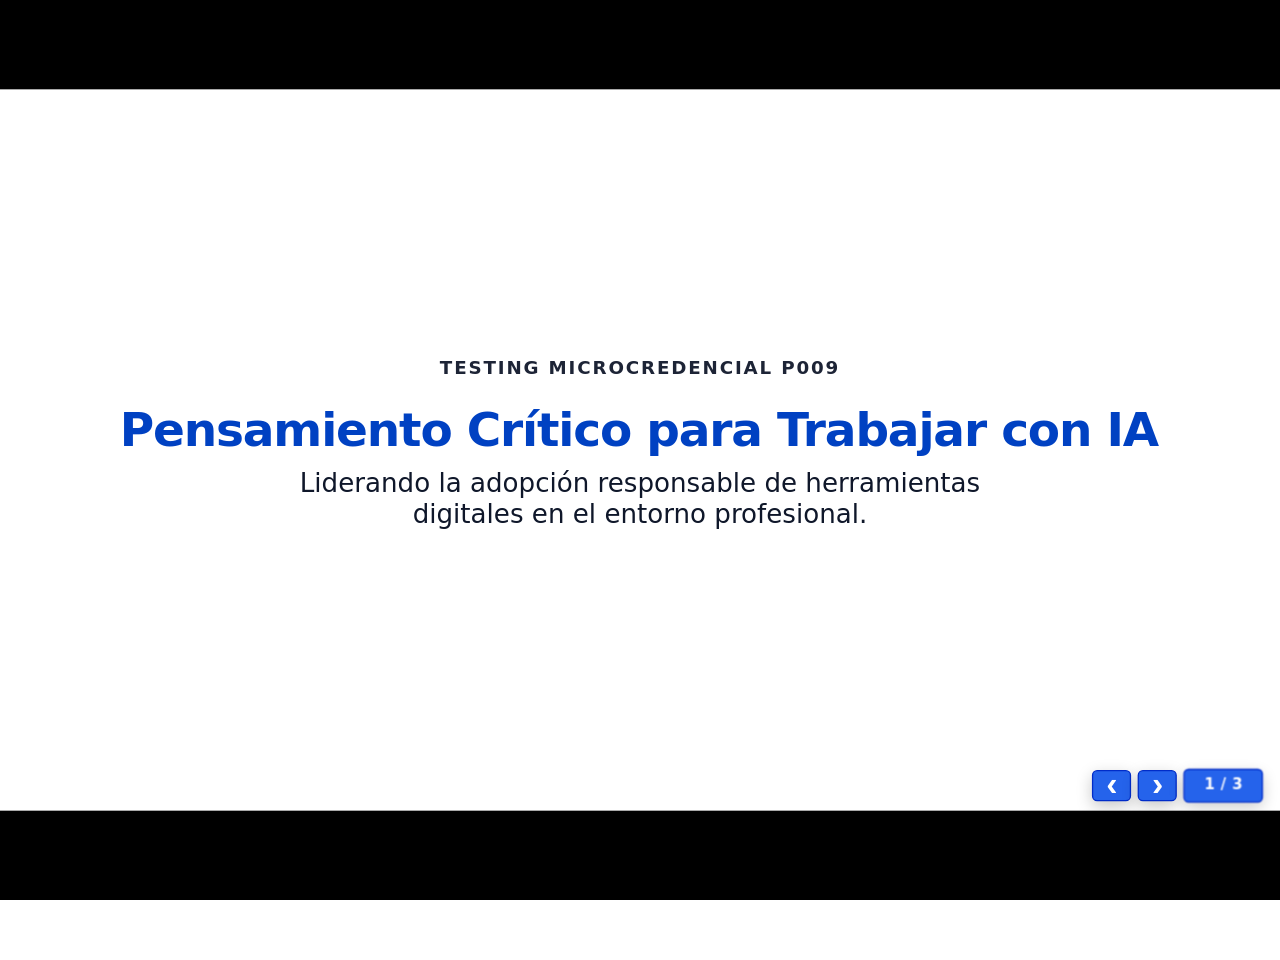
==== commit 7549354a: "20260704031903" ====
--- a/p00-hello-world/index.html
+++ b/p00-hello-world/index.html
@@ -217,7 +217,7 @@
 <meta property="slidev:version" content="52.16.0">
 <meta name="description" content="&quot;Presentación Hola Mundo p00-hello-world \n&quot;">
 <meta property="og:title" content="Hola Mundo - Pensamiento Crítico para Trabajar con IA">
-<meta property="og:description" content="&quot;Presentación Hola Mundo p00-hello-world \n&quot;">  <script type="module" crossorigin src="./assets/index-DGMMfAwx.js"></script>
+<meta property="og:description" content="&quot;Presentación Hola Mundo p00-hello-world \n&quot;">  <script type="module" crossorigin src="./assets/index-ph57oimP.js"></script>
   <link rel="modulepreload" crossorigin href="./assets/rolldown-runtime-QTnfLwEv.js">
   <link rel="modulepreload" crossorigin href="./assets/modules/shiki-LALC7dEw.js">
   <link rel="modulepreload" crossorigin href="./assets/modules/vue-C3ysp7al.js">
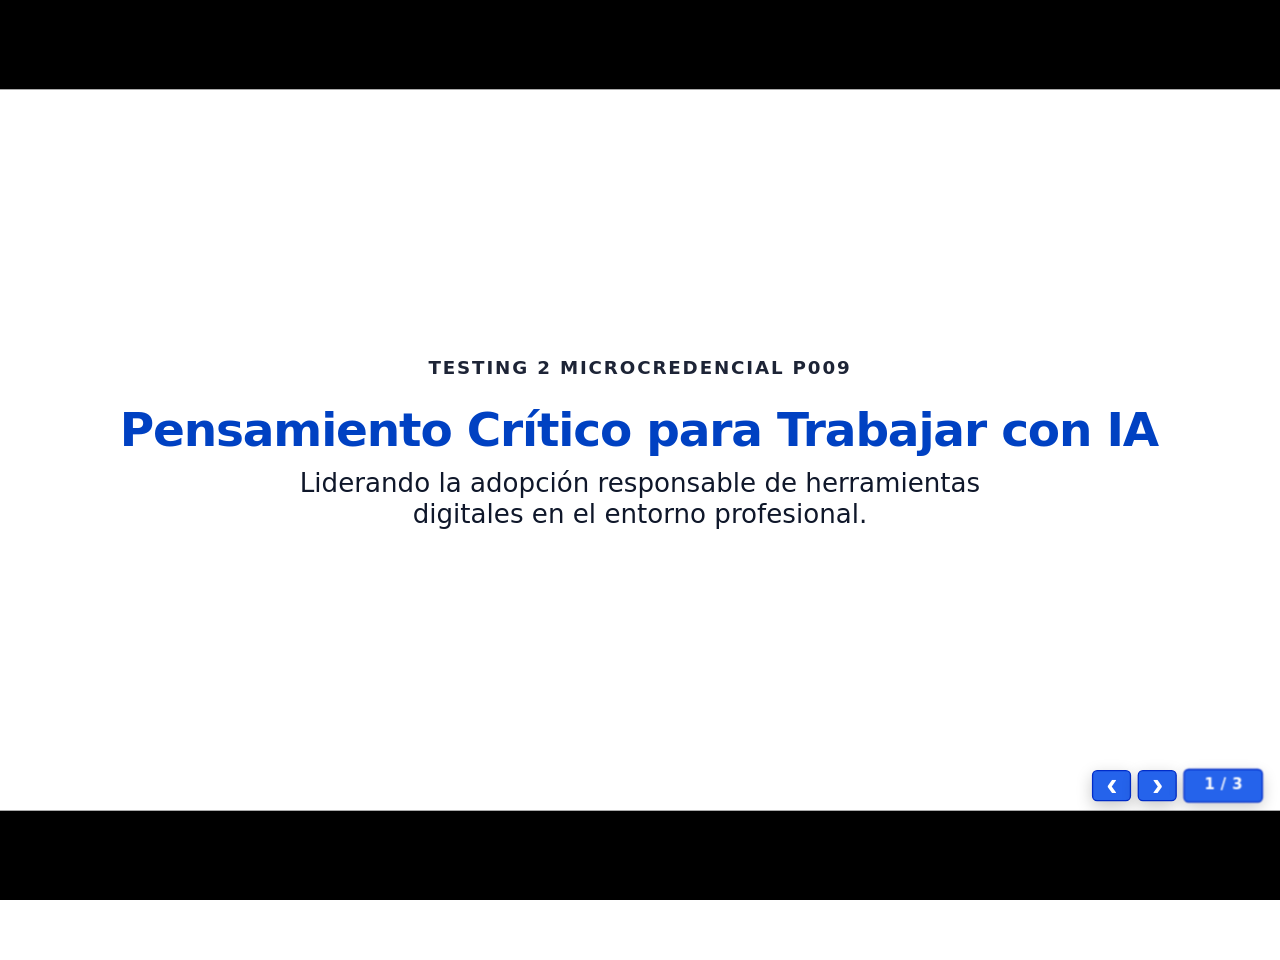
==== commit 4206da8a: "20260704032600" ====
--- a/p00-hello-world/index.html
+++ b/p00-hello-world/index.html
@@ -217,7 +217,7 @@
 <meta property="slidev:version" content="52.16.0">
 <meta name="description" content="&quot;Presentación Hola Mundo p00-hello-world \n&quot;">
 <meta property="og:title" content="Hola Mundo - Pensamiento Crítico para Trabajar con IA">
-<meta property="og:description" content="&quot;Presentación Hola Mundo p00-hello-world \n&quot;">  <script type="module" crossorigin src="./assets/index-ph57oimP.js"></script>
+<meta property="og:description" content="&quot;Presentación Hola Mundo p00-hello-world \n&quot;">  <script type="module" crossorigin src="./assets/index-ChMQU16W.js"></script>
   <link rel="modulepreload" crossorigin href="./assets/rolldown-runtime-QTnfLwEv.js">
   <link rel="modulepreload" crossorigin href="./assets/modules/shiki-LALC7dEw.js">
   <link rel="modulepreload" crossorigin href="./assets/modules/vue-C3ysp7al.js">
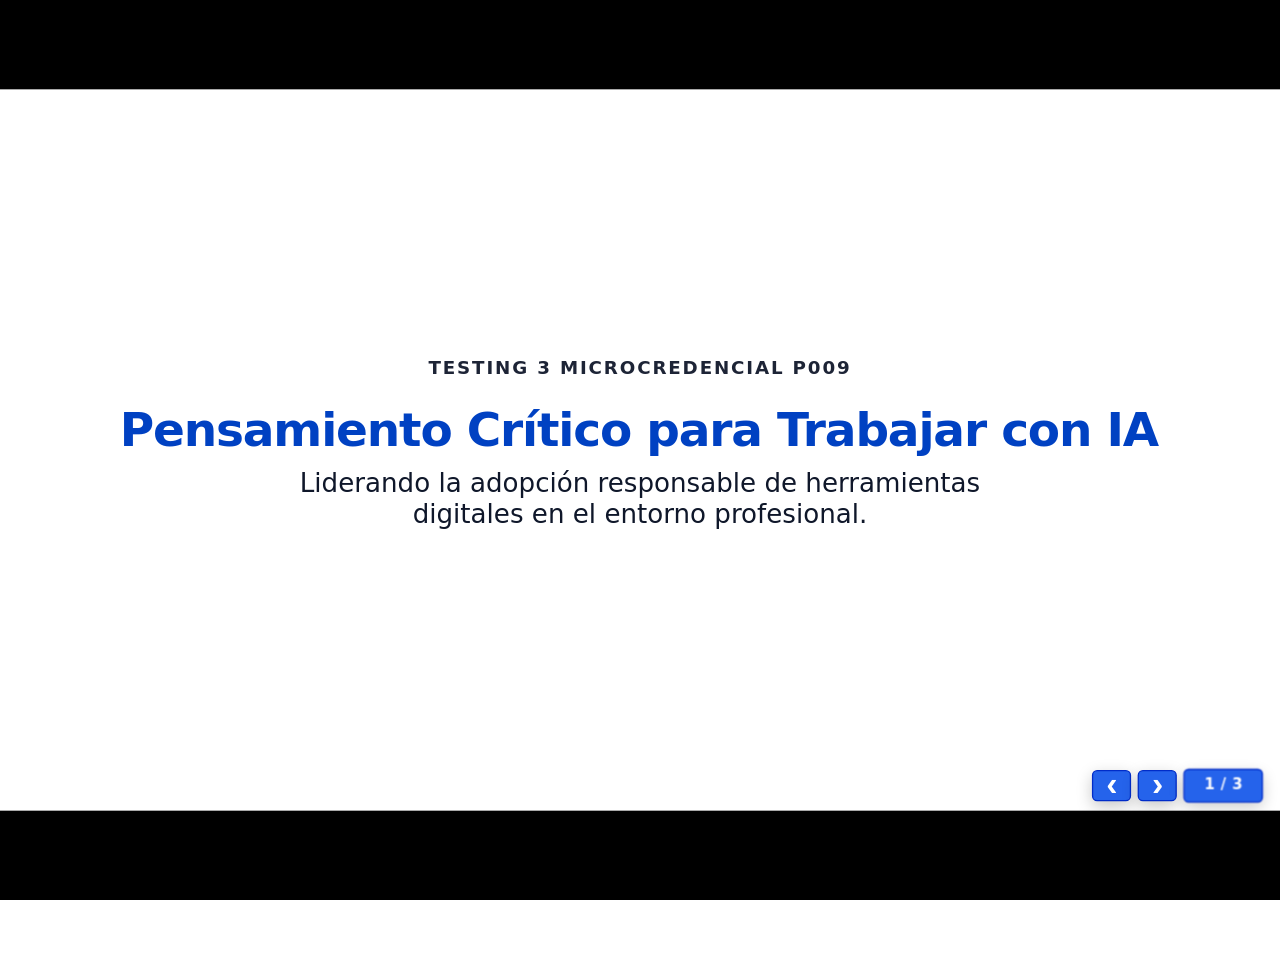
==== commit b5387b65: "20260704035607" ====
--- a/p00-hello-world/index.html
+++ b/p00-hello-world/index.html
@@ -217,7 +217,7 @@
 <meta property="slidev:version" content="52.16.0">
 <meta name="description" content="&quot;Presentación Hola Mundo p00-hello-world \n&quot;">
 <meta property="og:title" content="Hola Mundo - Pensamiento Crítico para Trabajar con IA">
-<meta property="og:description" content="&quot;Presentación Hola Mundo p00-hello-world \n&quot;">  <script type="module" crossorigin src="./assets/index-ChMQU16W.js"></script>
+<meta property="og:description" content="&quot;Presentación Hola Mundo p00-hello-world \n&quot;">  <script type="module" crossorigin src="./assets/index-DKZR8UtQ.js"></script>
   <link rel="modulepreload" crossorigin href="./assets/rolldown-runtime-QTnfLwEv.js">
   <link rel="modulepreload" crossorigin href="./assets/modules/shiki-LALC7dEw.js">
   <link rel="modulepreload" crossorigin href="./assets/modules/vue-C3ysp7al.js">
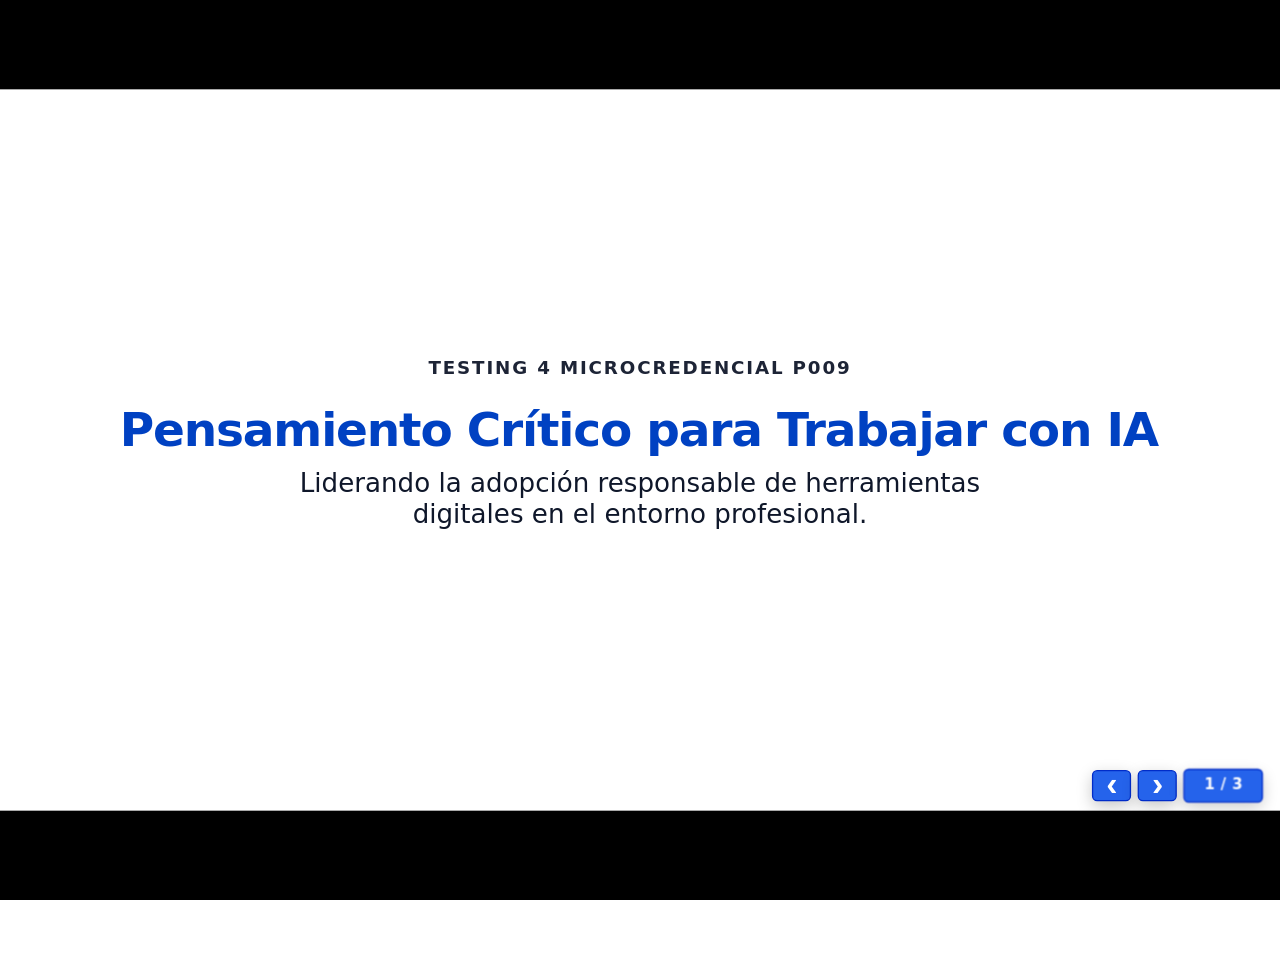
==== commit 0d0e2565: "20260704040517" ====
--- a/p00-hello-world/index.html
+++ b/p00-hello-world/index.html
@@ -217,7 +217,7 @@
 <meta property="slidev:version" content="52.16.0">
 <meta name="description" content="&quot;Presentación Hola Mundo p00-hello-world \n&quot;">
 <meta property="og:title" content="Hola Mundo - Pensamiento Crítico para Trabajar con IA">
-<meta property="og:description" content="&quot;Presentación Hola Mundo p00-hello-world \n&quot;">  <script type="module" crossorigin src="./assets/index-DKZR8UtQ.js"></script>
+<meta property="og:description" content="&quot;Presentación Hola Mundo p00-hello-world \n&quot;">  <script type="module" crossorigin src="./assets/index-C6OzSlWB.js"></script>
   <link rel="modulepreload" crossorigin href="./assets/rolldown-runtime-QTnfLwEv.js">
   <link rel="modulepreload" crossorigin href="./assets/modules/shiki-LALC7dEw.js">
   <link rel="modulepreload" crossorigin href="./assets/modules/vue-C3ysp7al.js">
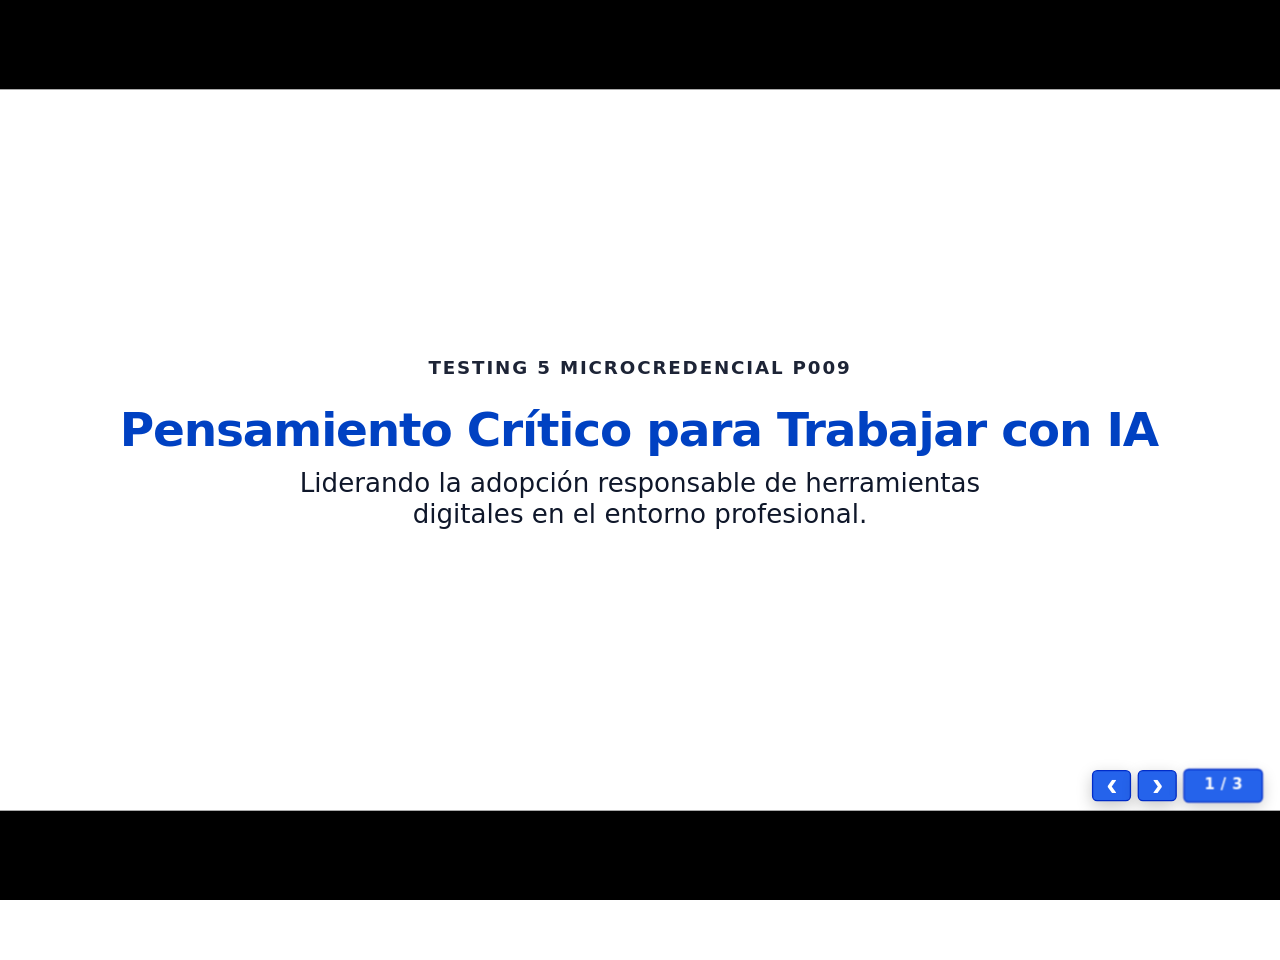
==== commit b0e7486a: "20260704051334" ====
--- a/p00-hello-world/index.html
+++ b/p00-hello-world/index.html
@@ -217,7 +217,7 @@
 <meta property="slidev:version" content="52.16.0">
 <meta name="description" content="&quot;Presentación Hola Mundo p00-hello-world \n&quot;">
 <meta property="og:title" content="Hola Mundo - Pensamiento Crítico para Trabajar con IA">
-<meta property="og:description" content="&quot;Presentación Hola Mundo p00-hello-world \n&quot;">  <script type="module" crossorigin src="./assets/index-C6OzSlWB.js"></script>
+<meta property="og:description" content="&quot;Presentación Hola Mundo p00-hello-world \n&quot;">  <script type="module" crossorigin src="./assets/index-CRkG-TjC.js"></script>
   <link rel="modulepreload" crossorigin href="./assets/rolldown-runtime-QTnfLwEv.js">
   <link rel="modulepreload" crossorigin href="./assets/modules/shiki-LALC7dEw.js">
   <link rel="modulepreload" crossorigin href="./assets/modules/vue-C3ysp7al.js">
